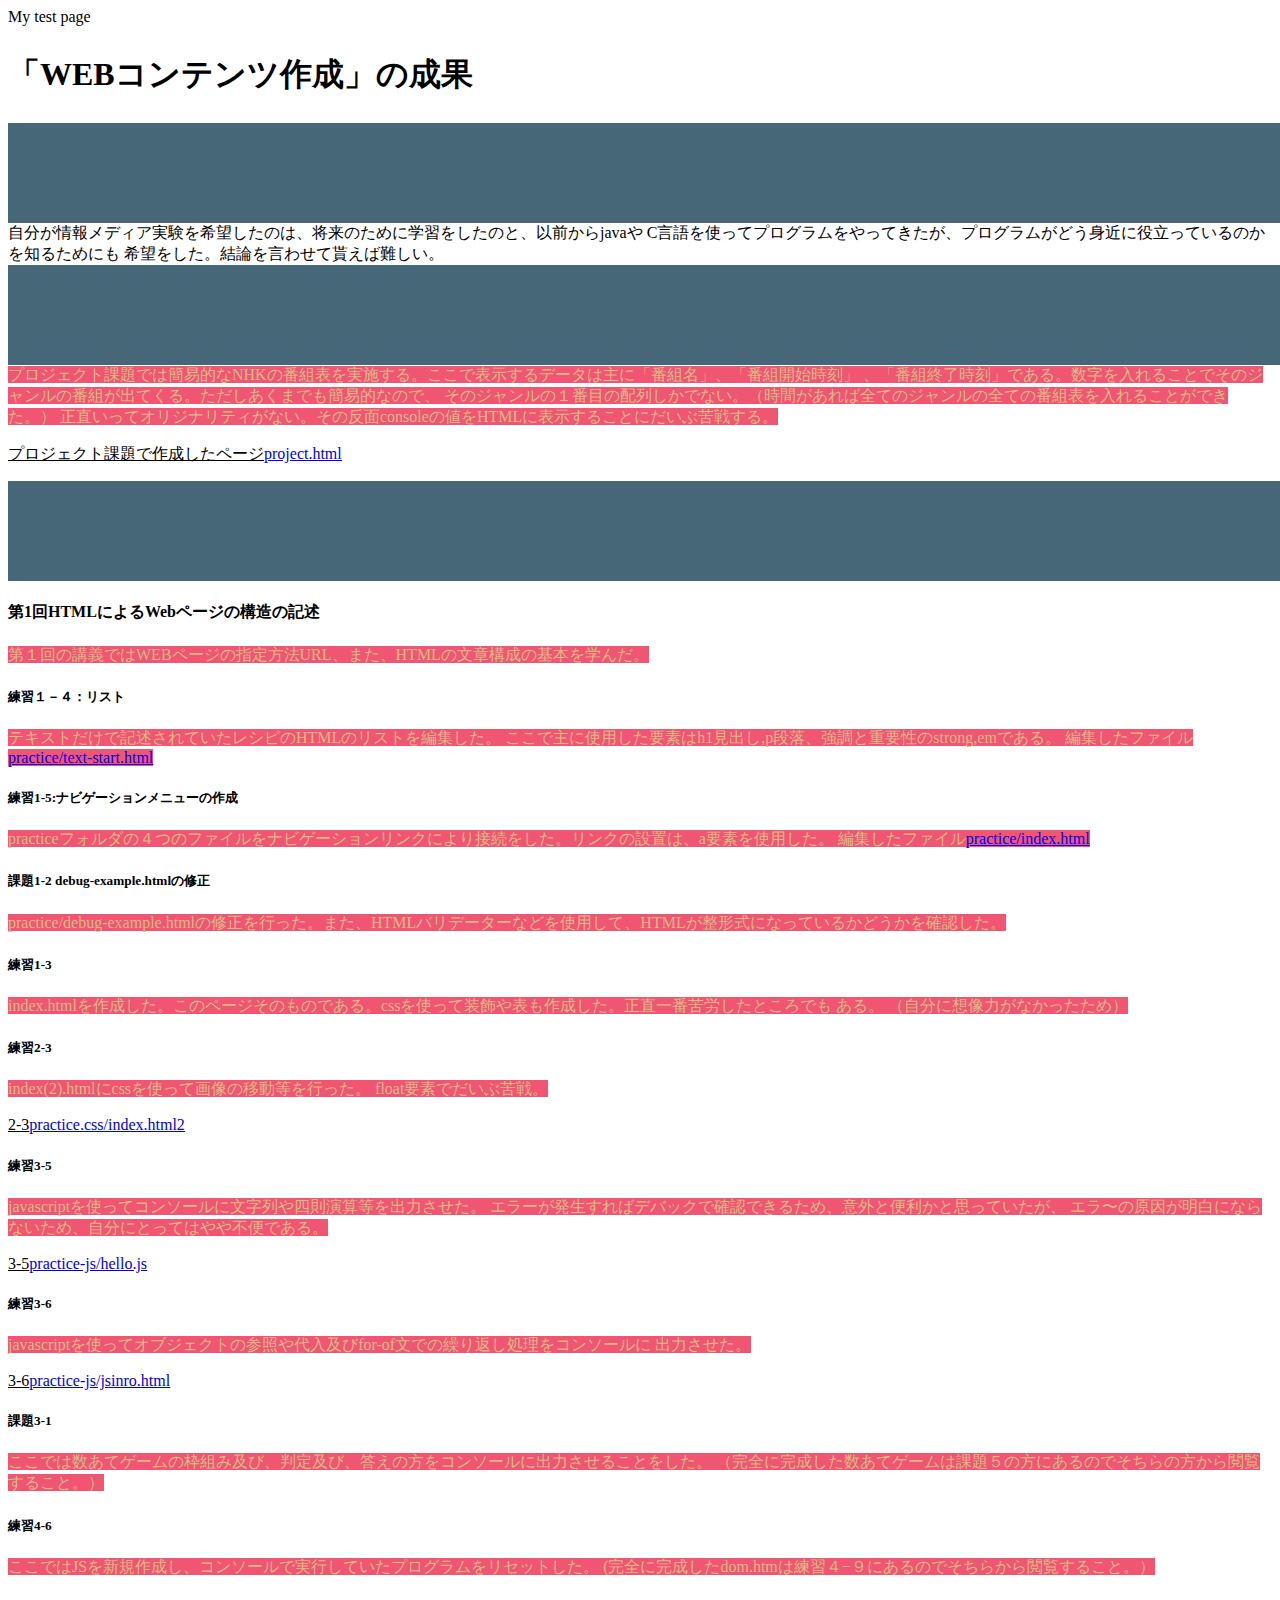
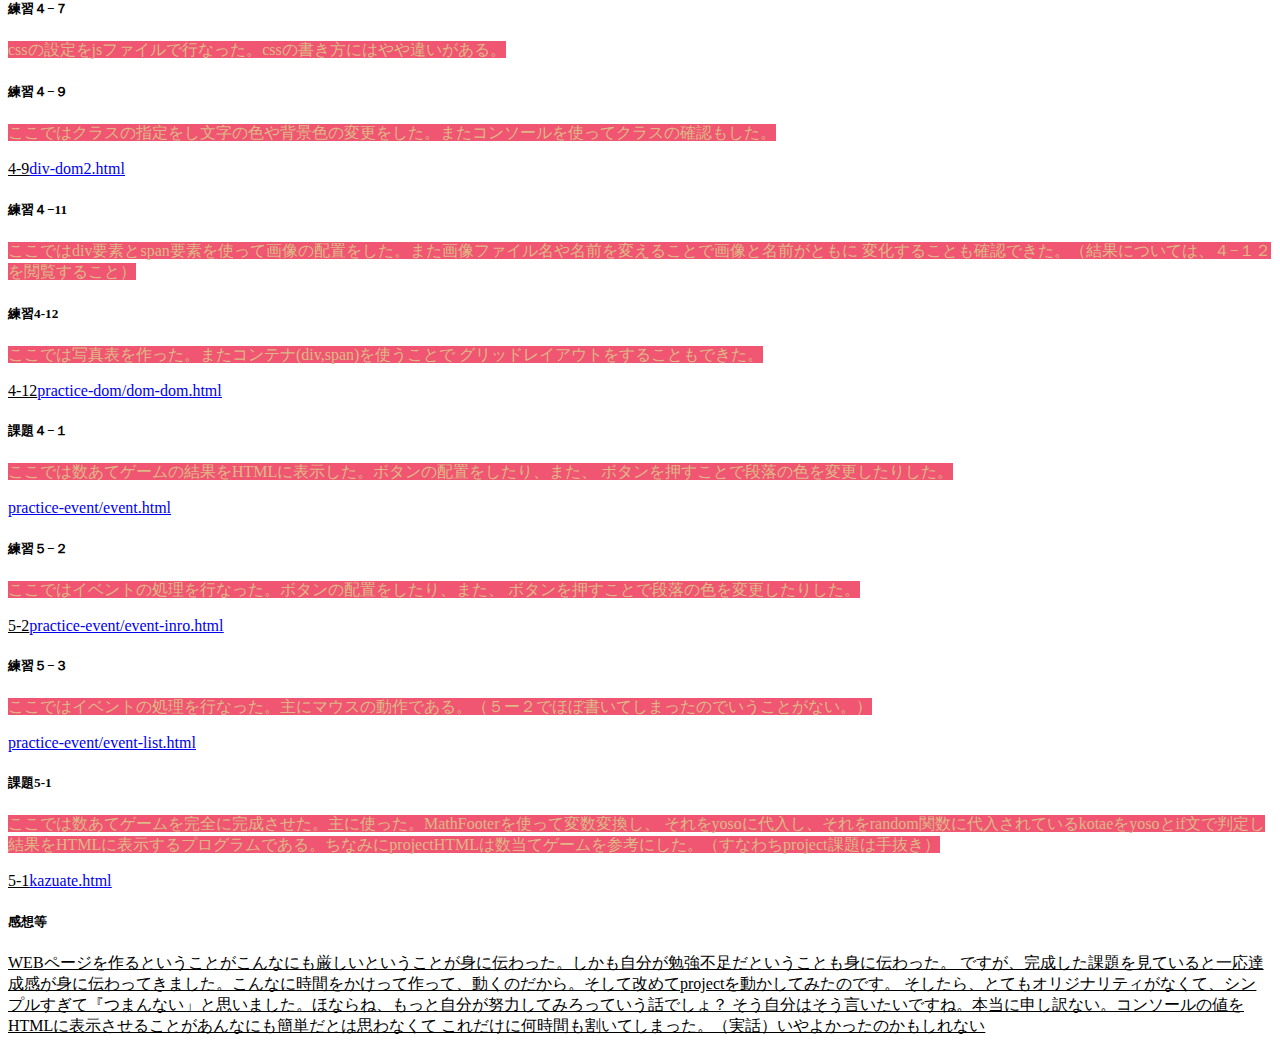
==== index.html @ bef73811 "変更" ====
<!DOCTYPE html>
<html>
    <head>
        <meta charset="utf-8">
        <titile>My test page</titile>
        <link rel="stylesheet" href="style.css">
    </head>
    <body>
    <h2>「WEBコンテンツ作成」の成果</h2>
    <h3>本テーマの学習目的</h3>
    <p1>自分が情報メディア実験を希望したのは、将来のために学習をしたのと、以前からjavaや
C言語を使ってプログラムをやってきたが、プログラムがどう身近に役立っているのかを知るためにも
希望をした。結論を言わせて貰えば難しい。
    </p1>
    <h3>プロジェクト課題について</h3>
    <p2>プロジェクト課題では簡易的なNHKの番組表を実施する。ここで表示するデータは主に「番組名」、「番組開始時刻」
        、「番組終了時刻」である。数字を入れることでそのジャンルの番組が出てくる。ただしあくまでも簡易的なので、
        そのジャンルの１番目の配列しかでない。（時間があれば全てのジャンルの全ての番組表を入れることができた。）
        正直いってオリジナリティがない。その反面consoleの値をHTMLに表示することにだいぶ苦戦する。
    </p2>
    <p>プロジェクト課題で作成したページ<a href="project.html">project.html</a></p>
    <h3>毎回の講義で作成したページ</h3>
    <h4>第1回HTMLによるWebページの構造の記述</h4>
    <p2>第１回の講義ではWEBページの指定方法URL、また、HTMLの文章構成の基本を学んだ。</p2>
    <h5>練習１－４：リスト</h5>
    <p2>テキストだけで記述されていたレシピのHTMLのリストを編集した。
        ここで主に使用した要素はh1見出し,p段落、強調と重要性のstrong,emである。
    </p2>
    <p2>編集したファイル<a href="practice/text-start.html">practice/text-start.html</a></p2>
    <h5>練習1-5:ナビゲーションメニューの作成</h5>
    <p2>practiceフォルダの４つのファイルをナビゲーションリンクにより接続をした。リンクの設置は、a要素を使用した。 </p2>
    <p2>編集したファイル<a href="practice/index.html">practice/index.html</a></p2>
    <h5>課題1-2 debug-example.htmlの修正</h5>
    <p2>practice/debug-example.htmlの修正を行った。また、HTMLバリデーターなどを使用して、HTMLが整形式になっているかどうかを確認した。</p2>
    <h5>練習1-3</h5>
    <p2>index.htmlを作成した。このページそのものである。cssを使って装飾や表も作成した。正直一番苦労したところでも
        ある。
        （自分に想像力がなかったため）</p2>
    <h5>練習2-3</h5>
    <p2>index(2).htmlにcssを使って画像の移動等を行った。
        float要素でだいぶ苦戦。
    </p2>
    <p>2-3<a href="practice.css/index(2).html">practice.css/index.html2</a></p>
    <h5>練習3-5</h5>
    <p2>javascriptを使ってコンソールに文字列や四則演算等を出力させた。
        エラーが発生すればデバックで確認できるため、意外と便利かと思っていたが、
        エラ〜の原因が明白にならないため、自分にとってはやや不便である。
    </p2>
    <p>3-5<a href="practice-js/hello.js">practice-js/hello.js</a></p>
    <h5>練習3-6</h5>
    <p2>javascriptを使ってオブジェクトの参照や代入及びfor-of文での繰り返し処理をコンソールに
        出力させた。
    </p2>
    <p>3-6<a href="practice-js/obj-practice.js">practice-js/jsinro.html<a></p>
    <h5>課題3-1
    </h5>
    <p2>ここでは数あてゲームの枠組み及び、判定及び、答えの方をコンソールに出力させることをした。
        （完全に完成した数あてゲームは課題５の方にあるのでそちらの方から閲覧すること。）
    </p2>
    <h5>練習4-6</h5>
    <p2>ここではJSを新規作成し、コンソールで実行していたプログラムをリセットした。
        (完全に完成したdom.htmは練習４−９にあるのでそちらから閲覧すること。）
    </p2>
    <h5>練習４−７</h5>
    <p2>cssの設定をjsファイルで行なった。cssの書き方にはやや違いがある。</p2>
    <h5>練習４−９</h5>
    <p2>ここではクラスの指定をし文字の色や背景色の変更をした。またコンソールを使ってクラスの確認もした。</p2>
    <p>4-9<a href="practice-dom/div-demo2.html"><practice-dom>div-dom2.html</a></p>
    <h5>練習４−11</h5>
<p2>ここではdiv要素とspan要素を使って画像の配置をした。また画像ファイル名や名前を変えることで画像と名前がともに
    変化することも確認できた。（結果については、４−１２を閲覧すること）
</p2>
<h5>練習4-12</h5>
<p2>ここでは写真表を作った。またコンテナ(div,span)を使うことで
    グリッドレイアウトをすることもできた。
</p2>
<p>4-12<a href="practice-dom/dom-demo.html">practice-dom/dom-dom.html</a></p>
<h5>課題４−１</h5>
<p2>ここでは数あてゲームの結果をHTMLに表示した。ボタンの配置をしたり、また、
    ボタンを押すことで段落の色を変更したりした。
</p2>
<p><a href="practcie-event/event.html">practice-event/event.html</a></p>
<h5>練習５−２</h5>
<p2>ここではイベントの処理を行なった。ボタンの配置をしたり、また、
    ボタンを押すことで段落の色を変更したりした。</p2>
    <p>5-2<a href="practice-event/event-intro.html">practice-event/event-inro.html</a></p>
    <h5>練習５−３</h5>
 <p2>
     ここではイベントの処理を行なった。主にマウスの動作である。（５ー２でほぼ書いてしまったのでいうことがない。）
 </p2>
 <p><a href="practice-event/event-list.html">practice-event/event-list.html</a></p>
    <h5>課題5-1</h5>
    <p2>ここでは数あてゲームを完全に完成させた。主に使った。MathFooterを使って変数変換し、
        それをyosoに代入し、それをrandom関数に代入されているkotaeをyosoとif文で判定し
        結果をHTMLに表示するプログラムである。ちなみにprojectHTMLは数当てゲームを参考にした。（すなわちproject課題は手抜き）
    </p2>
    <p>5-1<a href="kazuate.html">kazuate.html</a></p>
    <h5>感想等</h5>
    <p>WEBページを作るということがこんなにも厳しいということが身に伝わった。しかも自分が勉強不足だということも身に伝わった。
        ですが、完成した課題を見ていると一応達成感が身に伝わってきました。こんなに時間をかけって作って、動くのだから。そして改めてprojectを動かしてみたのです。
        そしたら、とてもオリジナリティがなくて、シンプルすぎて『つまんない」と思いました。ほならね、もっと自分が努力してみろっていう話でしょ？
        そう自分はそう言いたいですね。本当に申し訳ない。コンソールの値をHTMLに表示させることがあんなにも簡単だとは思わなくて
        これだけに何時間も割いてしまった。（実話）いやよかったのかもしれない
    </p>
    </body>
</html>
---- style.css ----
h2{
    font-size: 200%
}

p:link
{
color: aqua;
}

p:visited{
    color: aquamarine;
}

p:hover{
    color: blueviolet;
}

h3{
    background:#456778;
    border: 100%;
    width: 650%;
    margin: 0%;
    color:blue;
    height: 100px;
    text-align: center;
}

p2{
    background:#f05672;
    border:100%;
    width: 650%;
    margin: 0%;
    color: burlywood;
    height: 100%;
    text-align: center;
}

p{
    text-decoration: underline;

}
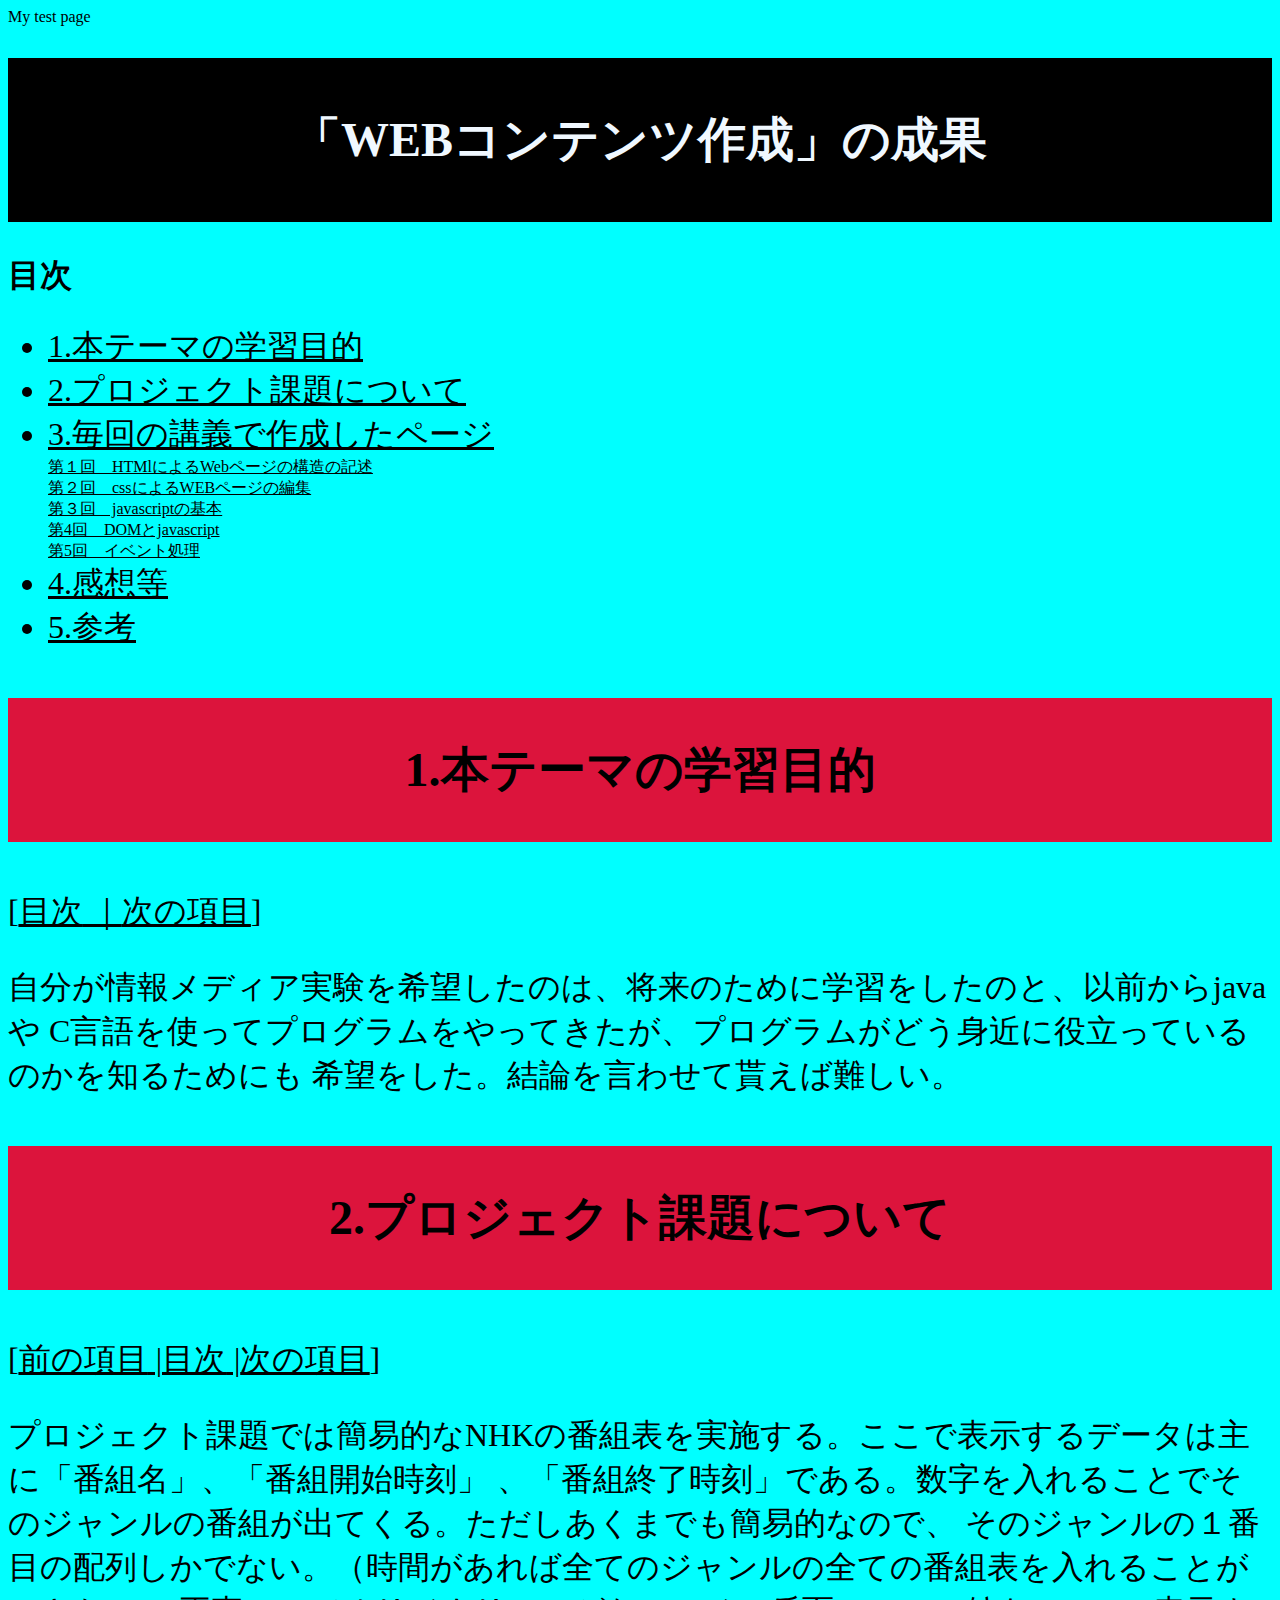
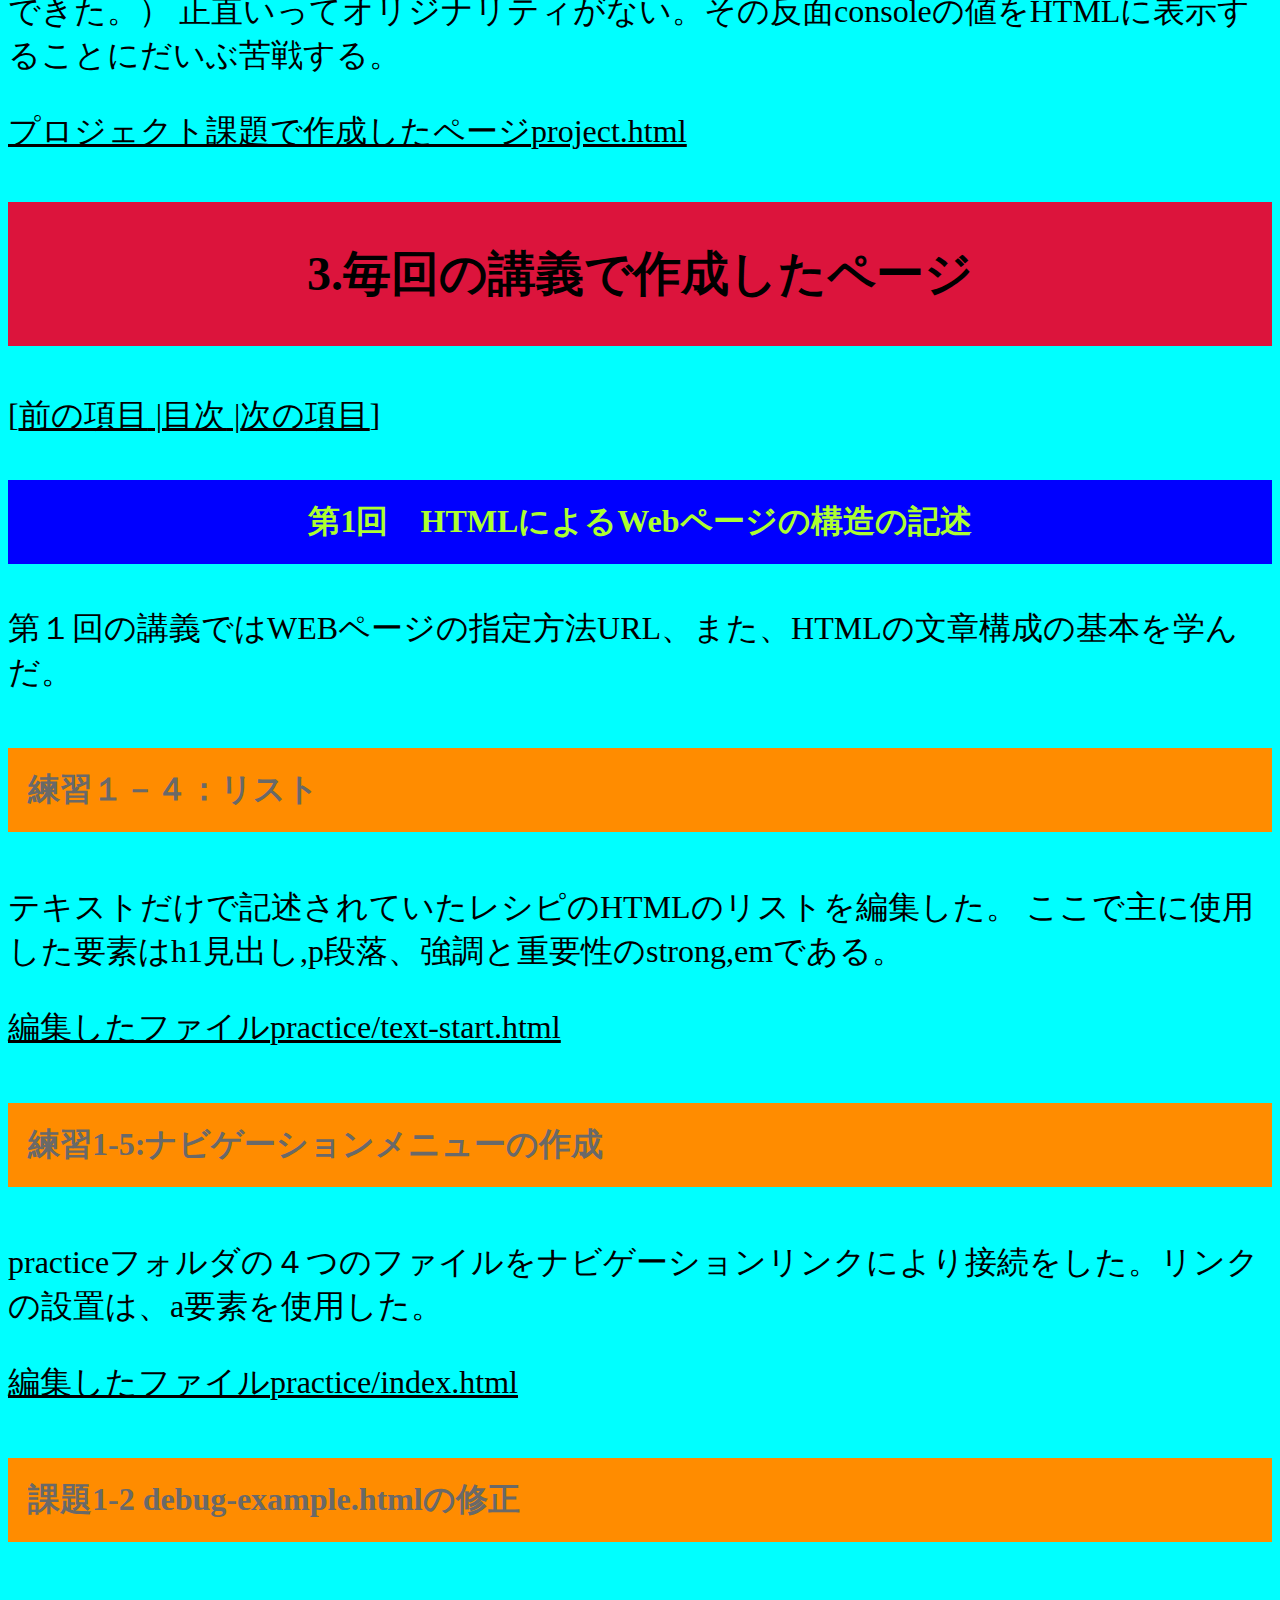
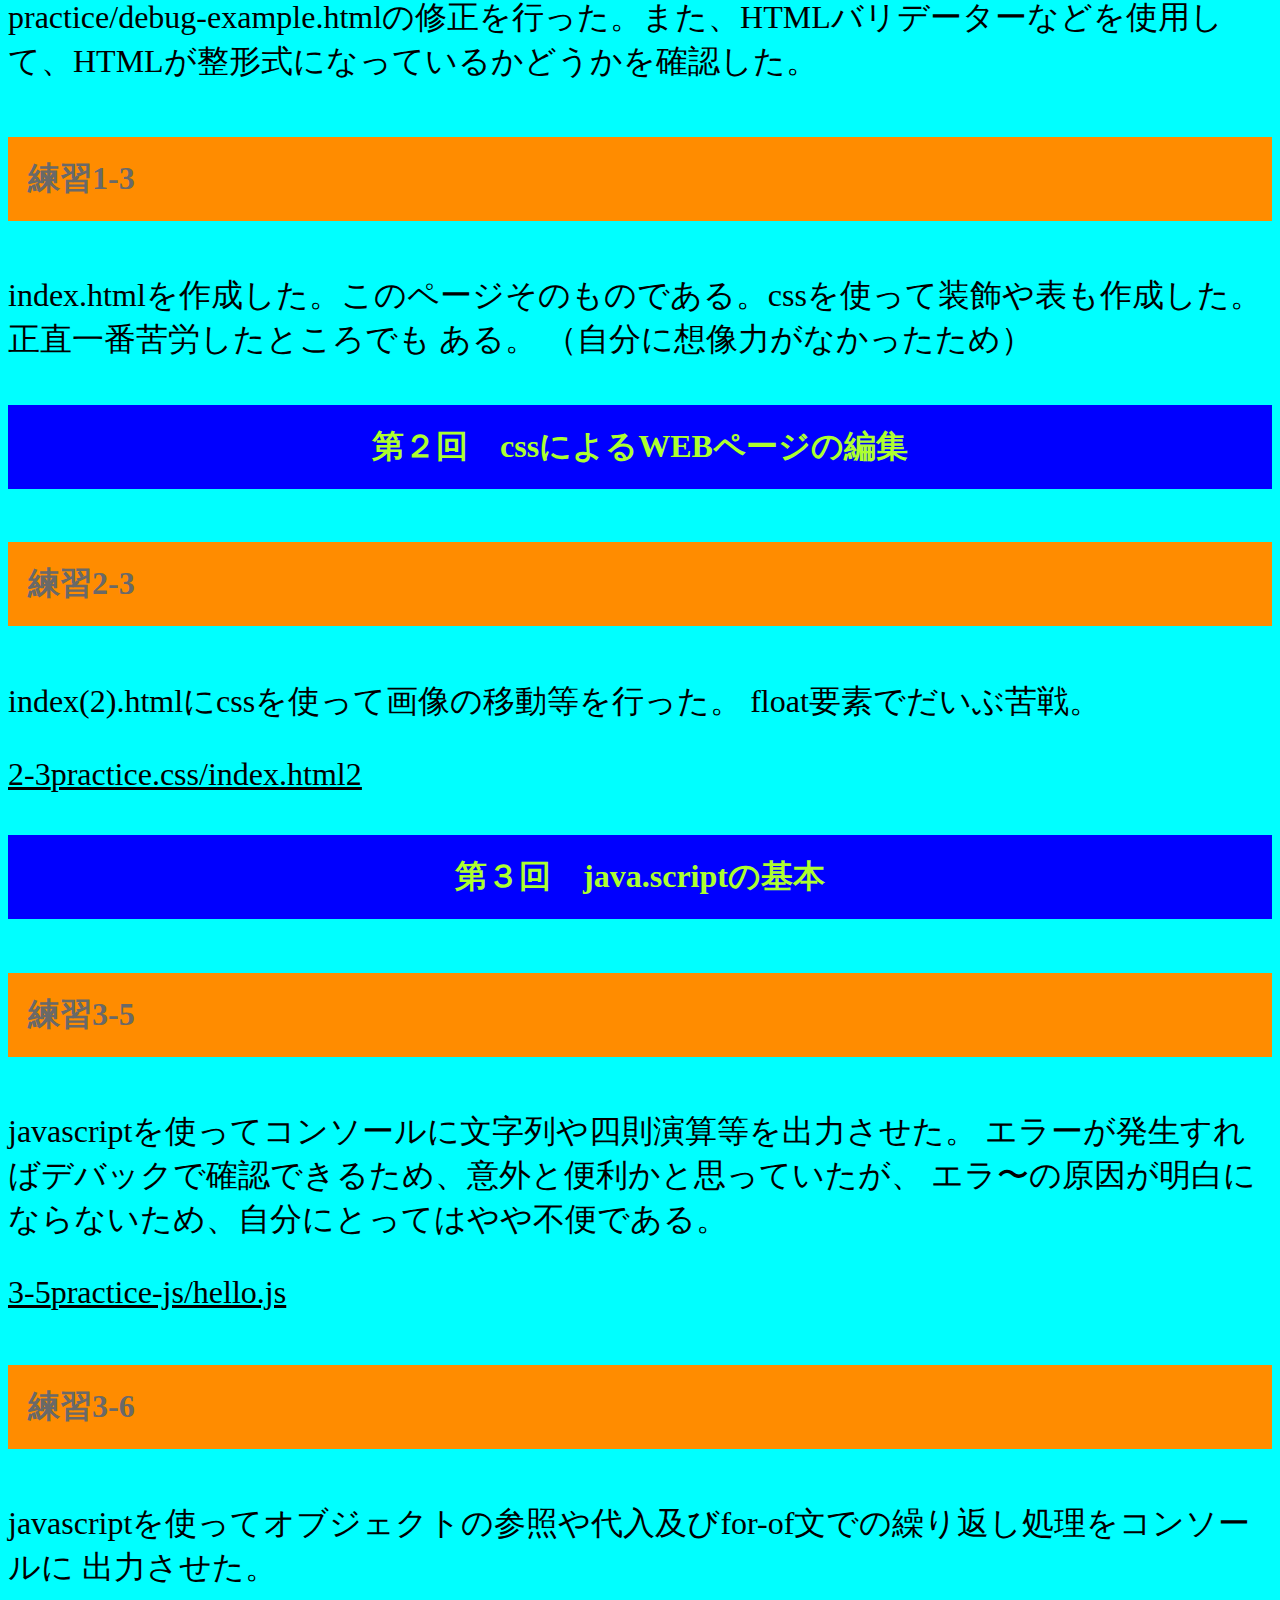
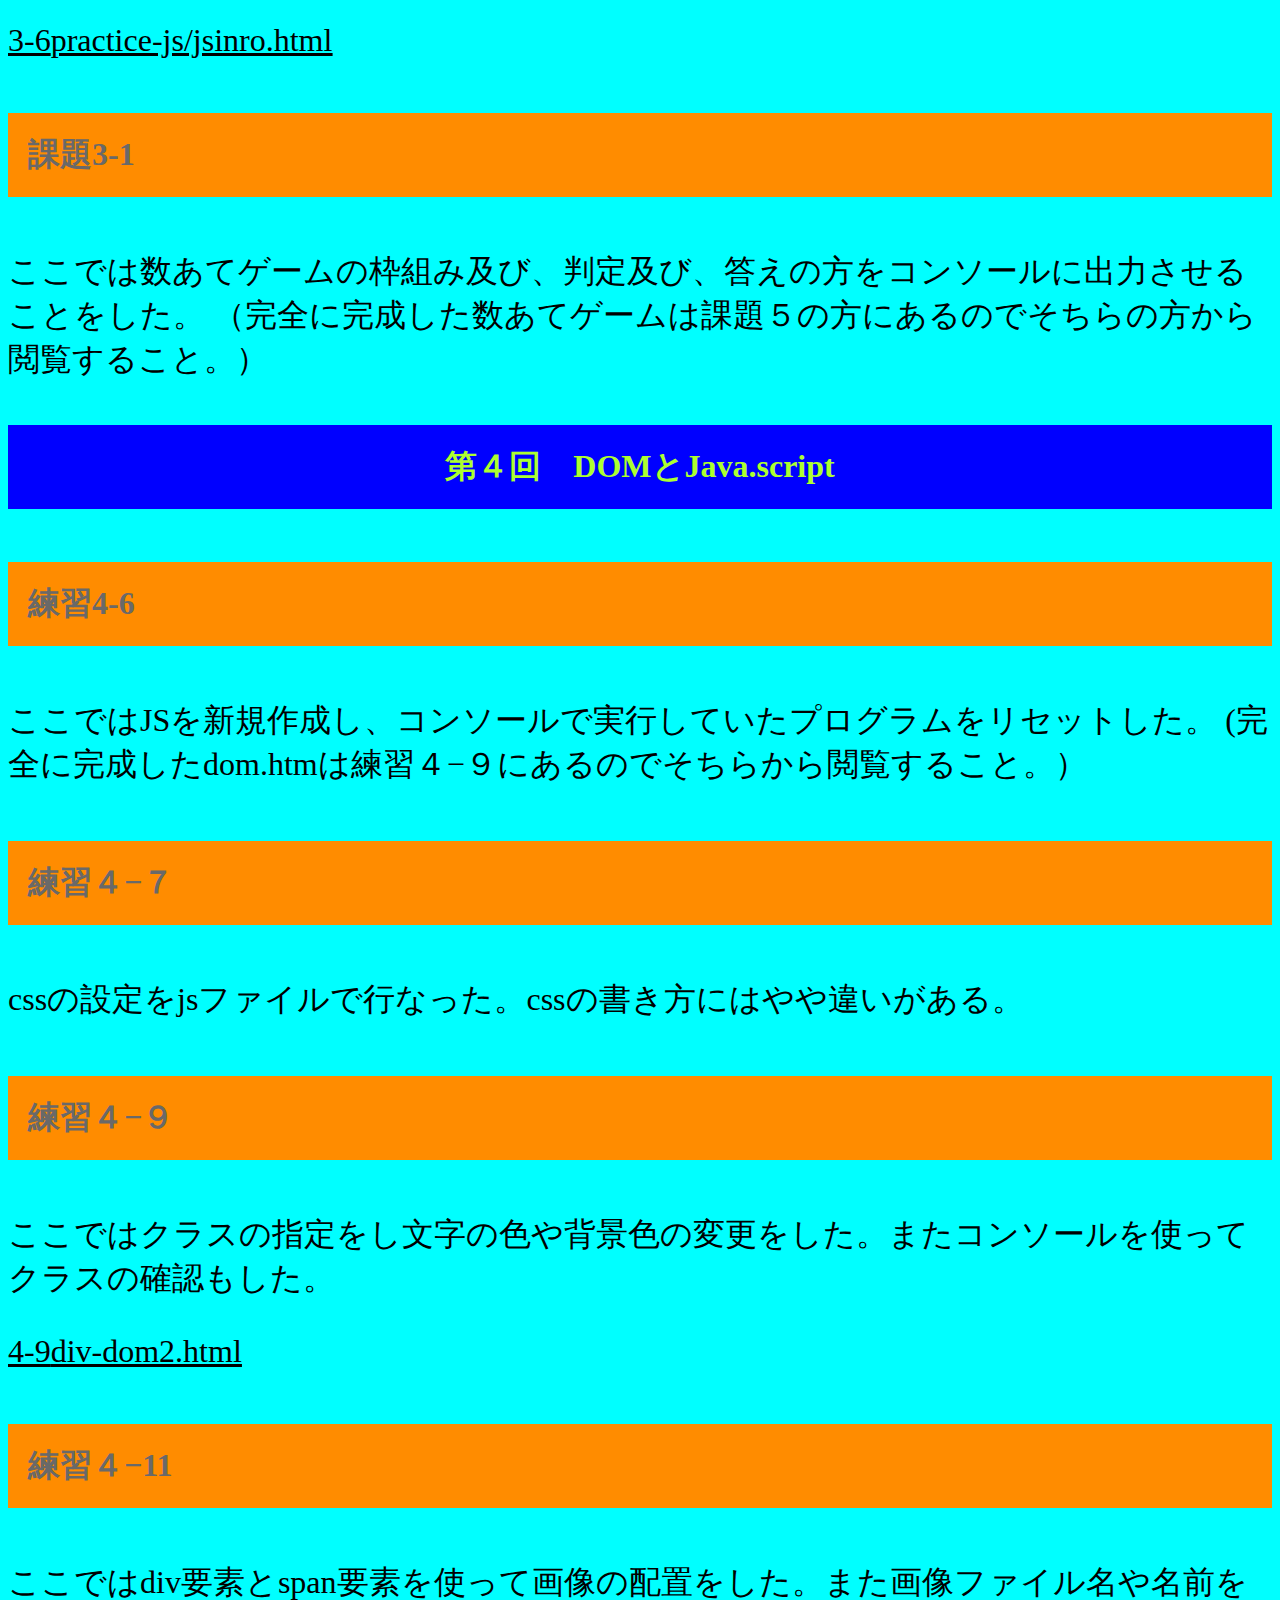
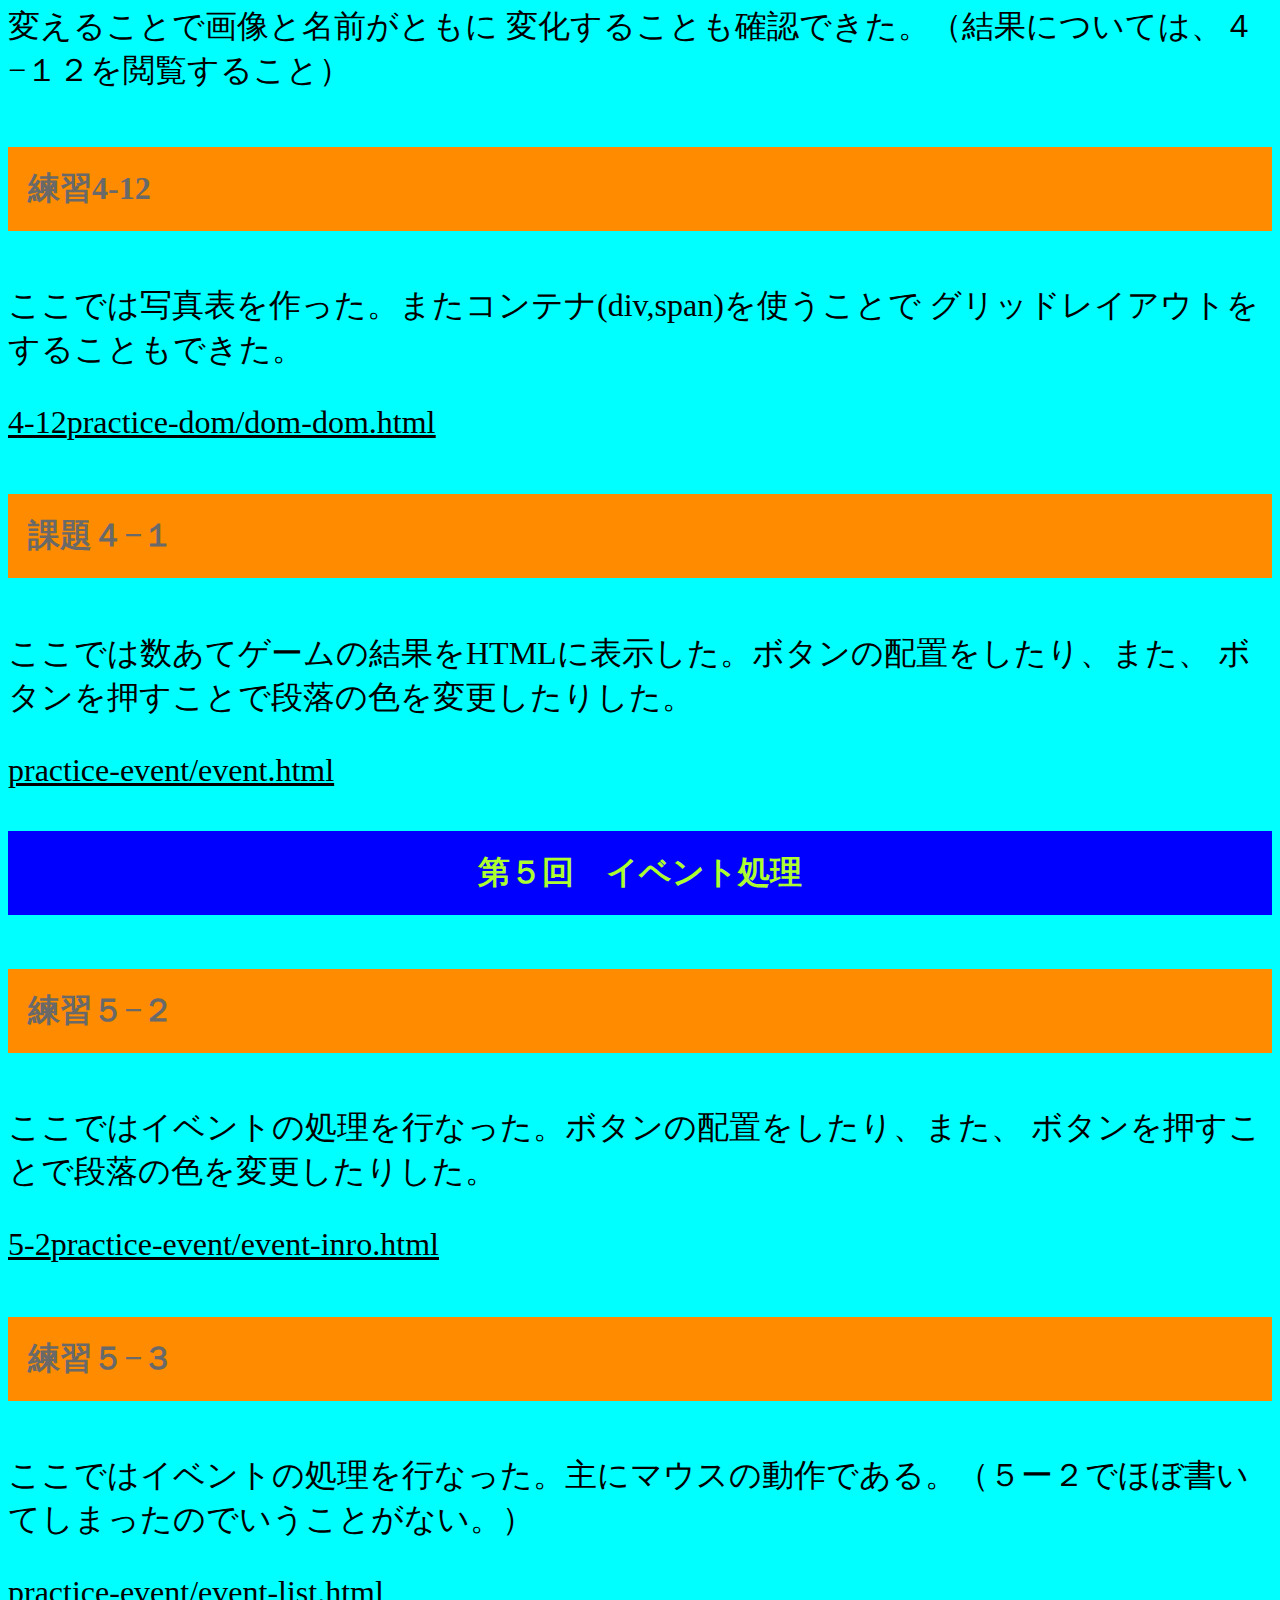
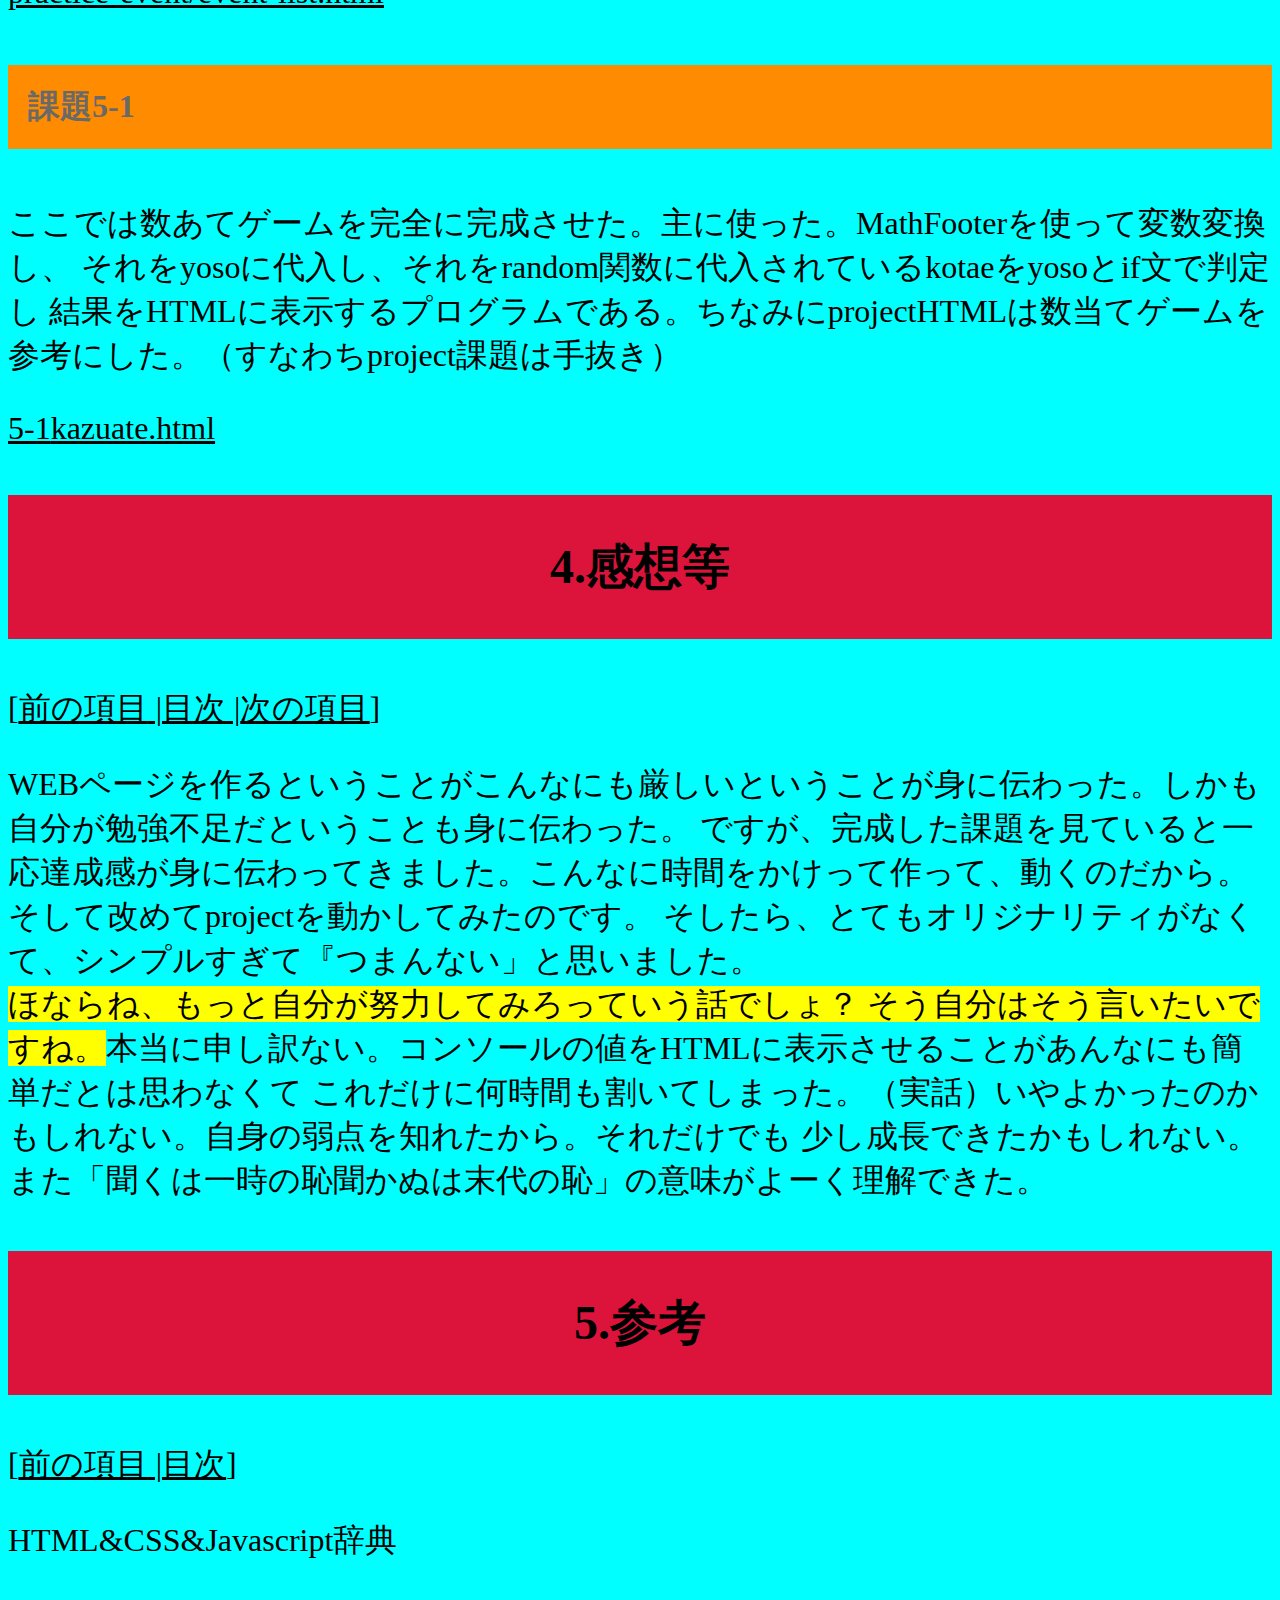
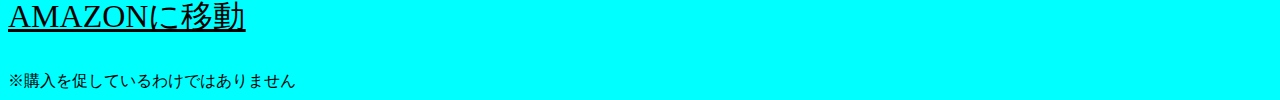
==== commit c6ec4a23: "変更」" ====
--- a/index.html
+++ b/index.html
@@ -6,41 +6,71 @@
         <link rel="stylesheet" href="style.css">
     </head>
     <body>
-    <h2>「WEBコンテンツ作成」の成果</h2>
-    <h3>本テーマの学習目的</h3>
-    <p1>自分が情報メディア実験を希望したのは、将来のために学習をしたのと、以前からjavaや
+    <h1>「WEBコンテンツ作成」の成果</h1>
+    <h2 id="cotent">目次</h2>
+    <ul>
+        <li><a href="#intro">1.本テーマの学習目的</a></li>
+        <li><a href="#second">2.プロジェクト課題について</a></li>
+        <li><a href="#third">3.毎回の講義で作成したページ</a></li>
+        <li2><a href="#i">第１回　HTMlによるWebページの構造の記述</a></li2><br>
+        <li2><a href="#j">第２回　cssによるWEBページの編集</a></li2><br>
+        <li2><a href="#r">第３回　javascriptの基本
+        </a></li2><br>
+        <li2><a href="#t">第4回　DOMとjavascript</a></li2><br>
+        <li2><a href="#g">第5回　イベント処理</a></li2><br>
+        <li><a href="#forth">4.感想等</a></li>
+        <li><a href="#five">5.参考</a></li>
+    </ul>
+    <h3 id="intro">1.本テーマの学習目的</h3>
+    <p>
+        [<a href="#cotent">目次</a>
+       ｜<a href="#second">次の項目</a>]
+    </p>
+    <p2>自分が情報メディア実験を希望したのは、将来のために学習をしたのと、以前からjavaや
 C言語を使ってプログラムをやってきたが、プログラムがどう身近に役立っているのかを知るためにも
 希望をした。結論を言わせて貰えば難しい。
-    </p1>
-    <h3>プロジェクト課題について</h3>
+    </p2>
+    <h3 id="second">2.プロジェクト課題について</h3>
+    <p>
+        [<a href="#intro">前の項目</a>
+        |<a href="#cotent">目次</a>
+        |<a href="#third">次の項目</a>]
+    </p>
     <p2>プロジェクト課題では簡易的なNHKの番組表を実施する。ここで表示するデータは主に「番組名」、「番組開始時刻」
         、「番組終了時刻」である。数字を入れることでそのジャンルの番組が出てくる。ただしあくまでも簡易的なので、
         そのジャンルの１番目の配列しかでない。（時間があれば全てのジャンルの全ての番組表を入れることができた。）
         正直いってオリジナリティがない。その反面consoleの値をHTMLに表示することにだいぶ苦戦する。
     </p2>
     <p>プロジェクト課題で作成したページ<a href="project.html">project.html</a></p>
-    <h3>毎回の講義で作成したページ</h3>
-    <h4>第1回HTMLによるWebページの構造の記述</h4>
+    <h3 id="third">3.毎回の講義で作成したページ</h3>
+    <p>
+        [<a href="#second">前の項目</a>
+        |<a href="#third">目次</a>
+        |<a href="#forth">次の項目</a>]
+    </p>
+    <h4 id="i">第1回　HTMLによるWebページの構造の記述</h4>
     <p2>第１回の講義ではWEBページの指定方法URL、また、HTMLの文章構成の基本を学んだ。</p2>
     <h5>練習１－４：リスト</h5>
     <p2>テキストだけで記述されていたレシピのHTMLのリストを編集した。
         ここで主に使用した要素はh1見出し,p段落、強調と重要性のstrong,emである。
     </p2>
-    <p2>編集したファイル<a href="practice/text-start.html">practice/text-start.html</a></p2>
+    <p>編集したファイル<a href="practice/text-start.html">practice/text-start.html</a></p>
     <h5>練習1-5:ナビゲーションメニューの作成</h5>
     <p2>practiceフォルダの４つのファイルをナビゲーションリンクにより接続をした。リンクの設置は、a要素を使用した。 </p2>
-    <p2>編集したファイル<a href="practice/index.html">practice/index.html</a></p2>
+    <p>編集したファイル<a href="practice/index.html">practice/index.html</a></p>
     <h5>課題1-2 debug-example.htmlの修正</h5>
     <p2>practice/debug-example.htmlの修正を行った。また、HTMLバリデーターなどを使用して、HTMLが整形式になっているかどうかを確認した。</p2>
     <h5>練習1-3</h5>
     <p2>index.htmlを作成した。このページそのものである。cssを使って装飾や表も作成した。正直一番苦労したところでも
         ある。
         （自分に想像力がなかったため）</p2>
+        <h4 id="j">第２回　cssによるWEBページの編集</h4>
     <h5>練習2-3</h5>
     <p2>index(2).htmlにcssを使って画像の移動等を行った。
         float要素でだいぶ苦戦。
     </p2>
     <p>2-3<a href="practice.css/index(2).html">practice.css/index.html2</a></p>
+    <h4 id="r">第３回　java.scriptの基本</h4>
     <h5>練習3-5</h5>
     <p2>javascriptを使ってコンソールに文字列や四則演算等を出力させた。
         エラーが発生すればデバックで確認できるため、意外と便利かと思っていたが、
@@ -57,6 +87,8 @@
     <p2>ここでは数あてゲームの枠組み及び、判定及び、答えの方をコンソールに出力させることをした。
         （完全に完成した数あてゲームは課題５の方にあるのでそちらの方から閲覧すること。）
     </p2>
+    <h4 id="t">第４回　DOMとJava.script
+    </h4>
     <h5>練習4-6</h5>
     <p2>ここではJSを新規作成し、コンソールで実行していたプログラムをリセットした。
         (完全に完成したdom.htmは練習４−９にあるのでそちらから閲覧すること。）
@@ -80,6 +112,7 @@
     ボタンを押すことで段落の色を変更したりした。
 </p2>
 <p><a href="practcie-event/event.html">practice-event/event.html</a></p>
+<h4 id="g">第５回　イベント処理</h4>
 <h5>練習５−２</h5>
 <p2>ここではイベントの処理を行なった。ボタンの配置をしたり、また、
     ボタンを押すことで段落の色を変更したりした。</p2>
@@ -95,12 +128,26 @@
         結果をHTMLに表示するプログラムである。ちなみにprojectHTMLは数当てゲームを参考にした。（すなわちproject課題は手抜き）
     </p2>
     <p>5-1<a href="kazuate.html">kazuate.html</a></p>
-    <h5>感想等</h5>
-    <p>WEBページを作るということがこんなにも厳しいということが身に伝わった。しかも自分が勉強不足だということも身に伝わった。
+    <h3 id="forth">4.感想等</h3>
+    <p>
+        [<a href="#third">前の項目</a>
+        |<a href="#cotent">目次</a>
+        |<a href="#five">次の項目</a>]
+    </p>
+    <p2>WEBページを作るということがこんなにも厳しいということが身に伝わった。しかも自分が勉強不足だということも身に伝わった。
         ですが、完成した課題を見ていると一応達成感が身に伝わってきました。こんなに時間をかけって作って、動くのだから。そして改めてprojectを動かしてみたのです。
-        そしたら、とてもオリジナリティがなくて、シンプルすぎて『つまんない」と思いました。ほならね、もっと自分が努力してみろっていう話でしょ？
-        そう自分はそう言いたいですね。本当に申し訳ない。コンソールの値をHTMLに表示させることがあんなにも簡単だとは思わなくて
-        これだけに何時間も割いてしまった。（実話）いやよかったのかもしれない
+        そしたら、とてもオリジナリティがなくて、シンプルすぎて『つまんない」と思いました。<br><mark>ほならね、もっと自分が努力してみろっていう話でしょ？
+        そう自分はそう言いたいですね。</mark>本当に申し訳ない。コンソールの値をHTMLに表示させることがあんなにも簡単だとは思わなくて
+        これだけに何時間も割いてしまった。（実話）いやよかったのかもしれない。自身の弱点を知れたから。それだけでも
+        少し成長できたかもしれない。また「聞くは一時の恥聞かぬは末代の恥」の意味がよーく理解できた。
+    </p2>
+    <h3 id="five">5.参考</h3>
+    <p>
+        [<a href="#forth">前の項目</a>
+        |<a href="#cotent">目次</a>]
     </p>
-    </body>
+    <p2>HTML&CSS&Javascript辞典</p2>
+    <p><a href="https://www.amazon.co.jp/HTML-CSS-JavaScript辞典-第7版-大藤幹/dp/4798050229">AMAZONに移動</a></p>
+    <p3>※購入を促しているわけではありません</p3>
+</body>
 </html>--- a/style.css
+++ b/style.css
@@ -1,41 +1,65 @@
+html{
+ background-color: aqua;
+}
+h1{
+    font-size: 300%;
+    text-align:center;
+    color: aliceblue;
+    background-color: #000;
+    padding: 50px;
+}
 h2{
     font-size: 200%
 }
 
-p:link
-{
-color: aqua;
-}
-
-p:visited{
-    color: aquamarine;
-}
-
-p:hover{
-    color: blueviolet;
-}
-
 h3{
-    background:#456778;
-    border: 100%;
-    width: 650%;
-    margin: 0%;
-    color:blue;
-    height: 100px;
+    font-size: 300%;
+    background-color: crimson;
+    text-align: left;
+    padding: 40px;
     text-align: center;
 }
 
-p2{
-    background:#f05672;
-    border:100%;
-    width: 650%;
-    margin: 0%;
-    color: burlywood;
-    height: 100%;
+h4{
+    font-size: 200%;
+    color: greenyellow;
+    background-color: blue;
+    padding: 20px;
     text-align: center;
+
 }
+a:link
+{
+color: black;
+}
+
+a:visited{
+    color: green;
+}
+
+a:hover{
+    color: violet;
+}
+
+li{
+    font-size: 200%;
+}
+
 
 p{
     text-decoration: underline;
+    font-size: 200%;
 
 }
+
+h5{
+    font-size: 200%;
+    background-color: darkorange;
+    color: dimgray;
+    padding: 20px;
+}
+
+p2{font-size: 200%;}
+p,p2{
+    color: black;
+}
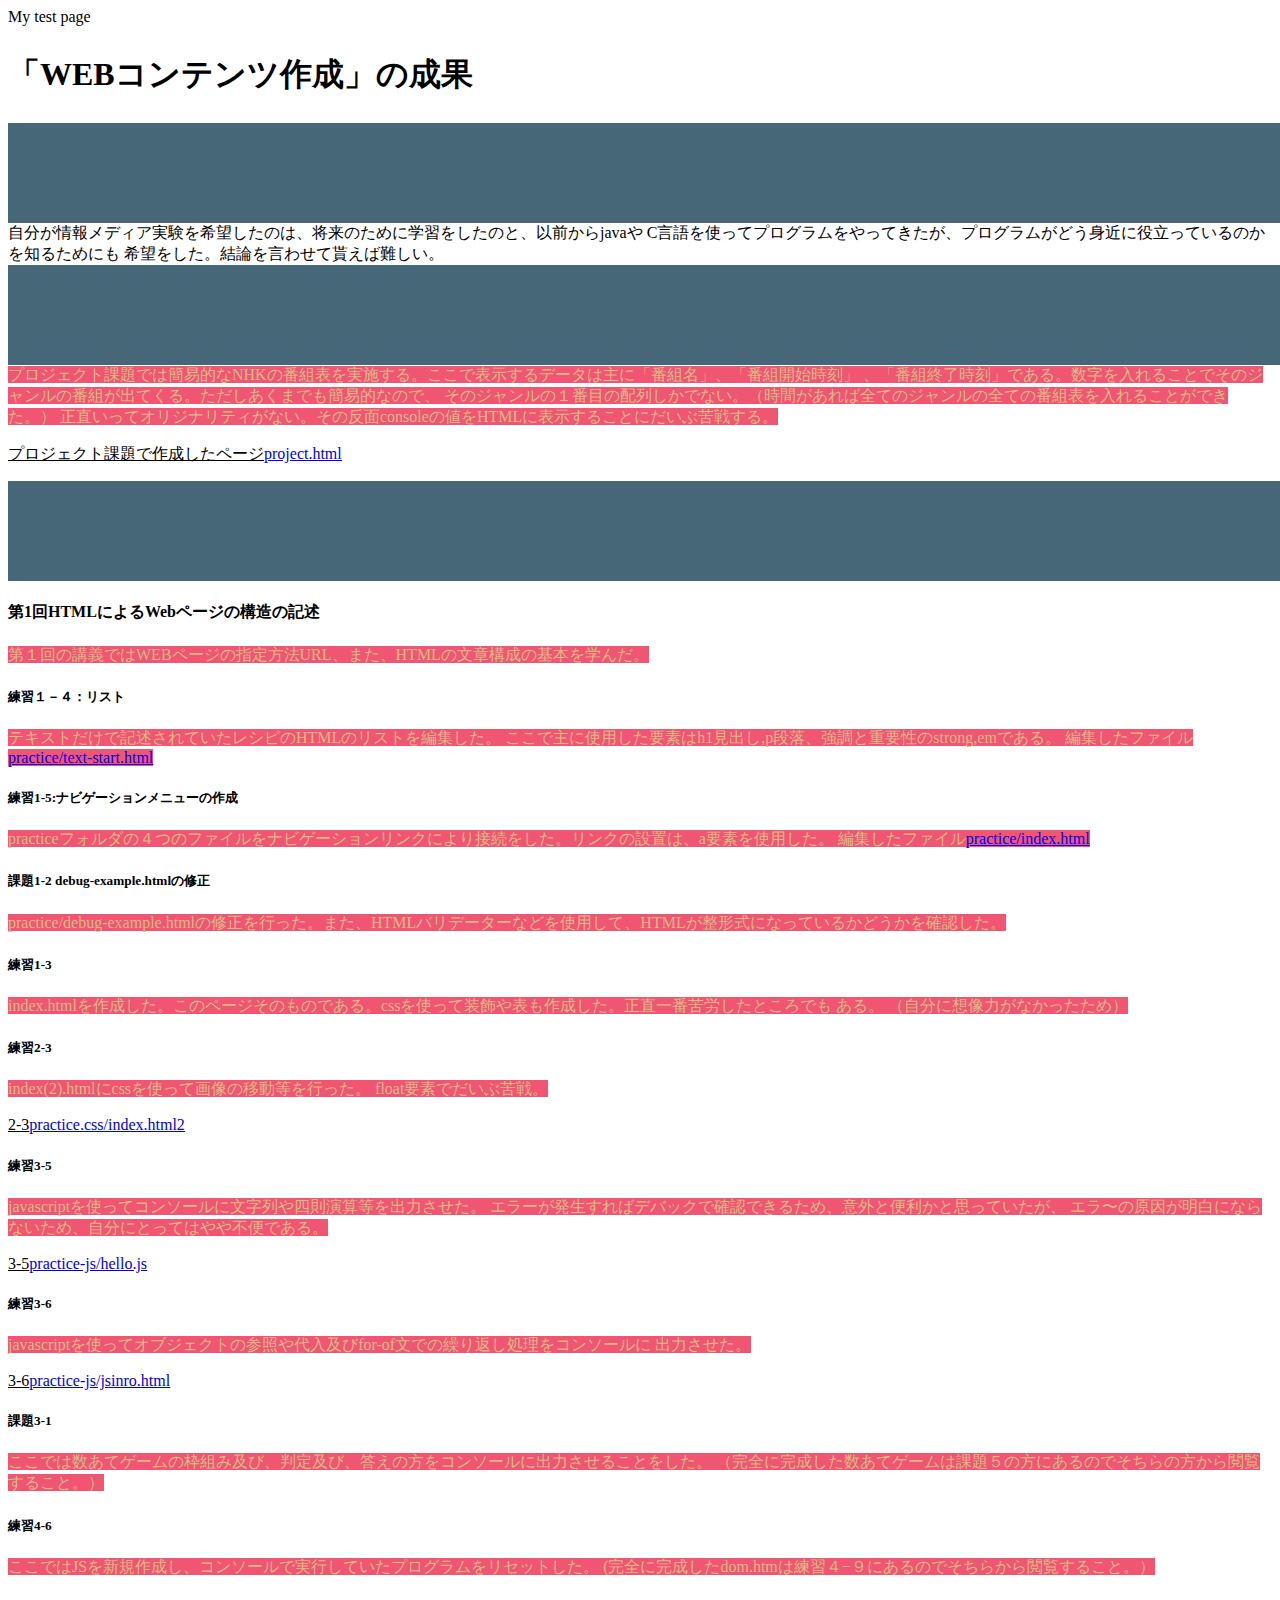
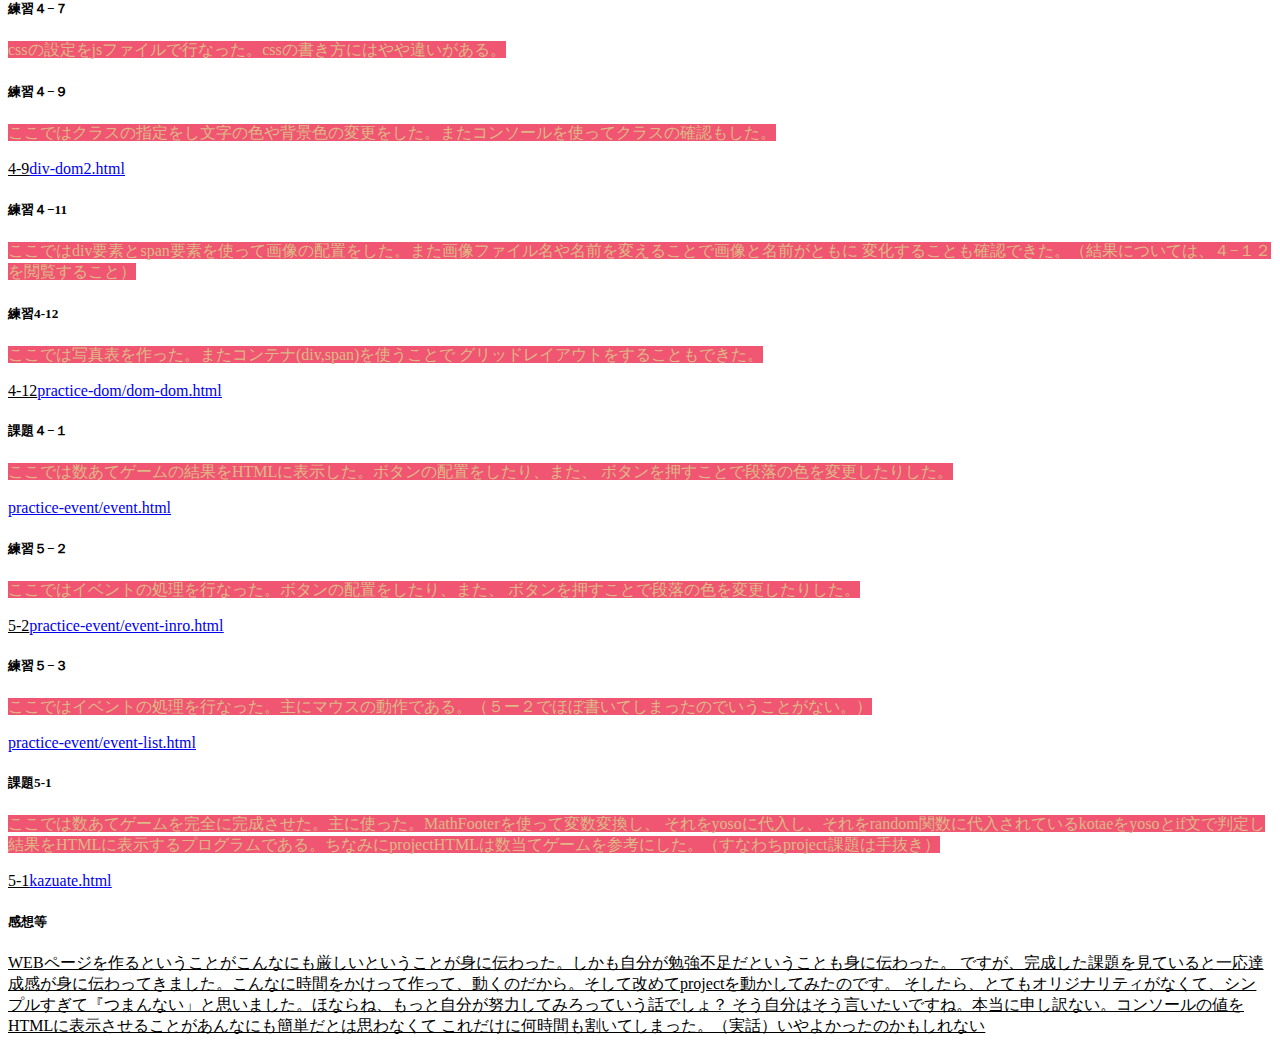
==== commit 9d9edc04: "変更" ====
--- a/index.html
+++ b/index.html
@@ -6,71 +6,41 @@
         <link rel="stylesheet" href="style.css">
     </head>
     <body>
-    <h1>「WEBコンテンツ作成」の成果</h1>
-    <h2 id="cotent">目次</h2>
-    <ul>
-        <li><a href="#intro">1.本テーマの学習目的</a></li>
-        <li><a href="#second">2.プロジェクト課題について</a></li>
-        <li><a href="#third">3.毎回の講義で作成したページ</a></li>
-        <li2><a href="#i">第１回　HTMlによるWebページの構造の記述</a></li2><br>
-        <li2><a href="#j">第２回　cssによるWEBページの編集</a></li2><br>
-        <li2><a href="#r">第３回　javascriptの基本
-        </a></li2><br>
-        <li2><a href="#t">第4回　DOMとjavascript</a></li2><br>
-        <li2><a href="#g">第5回　イベント処理</a></li2><br>
-        <li><a href="#forth">4.感想等</a></li>
-        <li><a href="#five">5.参考</a></li>
-    </ul>
-    <h3 id="intro">1.本テーマの学習目的</h3>
-    <p>
-        [<a href="#cotent">目次</a>
-       ｜<a href="#second">次の項目</a>]
-    </p>
-    <p2>自分が情報メディア実験を希望したのは、将来のために学習をしたのと、以前からjavaや
+    <h2>「WEBコンテンツ作成」の成果</h2>
+    <h3>本テーマの学習目的</h3>
+    <p1>自分が情報メディア実験を希望したのは、将来のために学習をしたのと、以前からjavaや
 C言語を使ってプログラムをやってきたが、プログラムがどう身近に役立っているのかを知るためにも
 希望をした。結論を言わせて貰えば難しい。
-    </p2>
-    <h3 id="second">2.プロジェクト課題について</h3>
-    <p>
-        [<a href="#intro">前の項目</a>
-        |<a href="#cotent">目次</a>
-        |<a href="#third">次の項目</a>]
-    </p>
+    </p1>
+    <h3>プロジェクト課題について</h3>
     <p2>プロジェクト課題では簡易的なNHKの番組表を実施する。ここで表示するデータは主に「番組名」、「番組開始時刻」
         、「番組終了時刻」である。数字を入れることでそのジャンルの番組が出てくる。ただしあくまでも簡易的なので、
         そのジャンルの１番目の配列しかでない。（時間があれば全てのジャンルの全ての番組表を入れることができた。）
         正直いってオリジナリティがない。その反面consoleの値をHTMLに表示することにだいぶ苦戦する。
     </p2>
     <p>プロジェクト課題で作成したページ<a href="project.html">project.html</a></p>
-    <h3 id="third">3.毎回の講義で作成したページ</h3>
-    <p>
-        [<a href="#second">前の項目</a>
-        |<a href="#third">目次</a>
-        |<a href="#forth">次の項目</a>]
-    </p>
-    <h4 id="i">第1回　HTMLによるWebページの構造の記述</h4>
+    <h3>毎回の講義で作成したページ</h3>
+    <h4>第1回HTMLによるWebページの構造の記述</h4>
     <p2>第１回の講義ではWEBページの指定方法URL、また、HTMLの文章構成の基本を学んだ。</p2>
     <h5>練習１－４：リスト</h5>
     <p2>テキストだけで記述されていたレシピのHTMLのリストを編集した。
         ここで主に使用した要素はh1見出し,p段落、強調と重要性のstrong,emである。
     </p2>
-    <p>編集したファイル<a href="practice/text-start.html">practice/text-start.html</a></p>
+    <p2>編集したファイル<a href="practice/text-start.html">practice/text-start.html</a></p2>
     <h5>練習1-5:ナビゲーションメニューの作成</h5>
     <p2>practiceフォルダの４つのファイルをナビゲーションリンクにより接続をした。リンクの設置は、a要素を使用した。 </p2>
-    <p>編集したファイル<a href="practice/index.html">practice/index.html</a></p>
+    <p2>編集したファイル<a href="practice/index.html">practice/index.html</a></p2>
     <h5>課題1-2 debug-example.htmlの修正</h5>
     <p2>practice/debug-example.htmlの修正を行った。また、HTMLバリデーターなどを使用して、HTMLが整形式になっているかどうかを確認した。</p2>
     <h5>練習1-3</h5>
     <p2>index.htmlを作成した。このページそのものである。cssを使って装飾や表も作成した。正直一番苦労したところでも
         ある。
         （自分に想像力がなかったため）</p2>
-        <h4 id="j">第２回　cssによるWEBページの編集</h4>
     <h5>練習2-3</h5>
     <p2>index(2).htmlにcssを使って画像の移動等を行った。
         float要素でだいぶ苦戦。
     </p2>
     <p>2-3<a href="practice.css/index(2).html">practice.css/index.html2</a></p>
-    <h4 id="r">第３回　java.scriptの基本</h4>
     <h5>練習3-5</h5>
     <p2>javascriptを使ってコンソールに文字列や四則演算等を出力させた。
         エラーが発生すればデバックで確認できるため、意外と便利かと思っていたが、
@@ -87,8 +57,6 @@
     <p2>ここでは数あてゲームの枠組み及び、判定及び、答えの方をコンソールに出力させることをした。
         （完全に完成した数あてゲームは課題５の方にあるのでそちらの方から閲覧すること。）
     </p2>
-    <h4 id="t">第４回　DOMとJava.script
-    </h4>
     <h5>練習4-6</h5>
     <p2>ここではJSを新規作成し、コンソールで実行していたプログラムをリセットした。
         (完全に完成したdom.htmは練習４−９にあるのでそちらから閲覧すること。）
@@ -112,7 +80,6 @@
     ボタンを押すことで段落の色を変更したりした。
 </p2>
 <p><a href="practcie-event/event.html">practice-event/event.html</a></p>
-<h4 id="g">第５回　イベント処理</h4>
 <h5>練習５−２</h5>
 <p2>ここではイベントの処理を行なった。ボタンの配置をしたり、また、
     ボタンを押すことで段落の色を変更したりした。</p2>
@@ -128,26 +95,12 @@
         結果をHTMLに表示するプログラムである。ちなみにprojectHTMLは数当てゲームを参考にした。（すなわちproject課題は手抜き）
     </p2>
     <p>5-1<a href="kazuate.html">kazuate.html</a></p>
-    <h3 id="forth">4.感想等</h3>
-    <p>
-        [<a href="#third">前の項目</a>
-        |<a href="#cotent">目次</a>
-        |<a href="#five">次の項目</a>]
+    <h5>感想等</h5>
+    <p>WEBページを作るということがこんなにも厳しいということが身に伝わった。しかも自分が勉強不足だということも身に伝わった。
+        ですが、完成した課題を見ていると一応達成感が身に伝わってきました。こんなに時間をかけって作って、動くのだから。そして改めてprojectを動かしてみたのです。
+        そしたら、とてもオリジナリティがなくて、シンプルすぎて『つまんない」と思いました。ほならね、もっと自分が努力してみろっていう話でしょ？
+        そう自分はそう言いたいですね。本当に申し訳ない。コンソールの値をHTMLに表示させることがあんなにも簡単だとは思わなくて
+        これだけに何時間も割いてしまった。（実話）いやよかったのかもしれない
     </p>
-    <p2>WEBページを作るということがこんなにも厳しいということが身に伝わった。しかも自分が勉強不足だということも身に伝わった。
-        ですが、完成した課題を見ていると一応達成感が身に伝わってきました。こんなに時間をかけって作って、動くのだから。そして改めてprojectを動かしてみたのです。
-        そしたら、とてもオリジナリティがなくて、シンプルすぎて『つまんない」と思いました。<br><mark>ほならね、もっと自分が努力してみろっていう話でしょ？
-        そう自分はそう言いたいですね。</mark>本当に申し訳ない。コンソールの値をHTMLに表示させることがあんなにも簡単だとは思わなくて
-        これだけに何時間も割いてしまった。（実話）いやよかったのかもしれない。自身の弱点を知れたから。それだけでも
-        少し成長できたかもしれない。また「聞くは一時の恥聞かぬは末代の恥」の意味がよーく理解できた。
-    </p2>
-    <h3 id="five">5.参考</h3>
-    <p>
-        [<a href="#forth">前の項目</a>
-        |<a href="#cotent">目次</a>]
-    </p>
-    <p2>HTML&CSS&Javascript辞典</p2>
-    <p><a href="https://www.amazon.co.jp/HTML-CSS-JavaScript辞典-第7版-大藤幹/dp/4798050229">AMAZONに移動</a></p>
-    <p3>※購入を促しているわけではありません</p3>
-</body>
+    </body>
 </html>--- a/style.css
+++ b/style.css
@@ -1,65 +1,41 @@
-html{
- background-color: aqua;
-}
-h1{
-    font-size: 300%;
-    text-align:center;
-    color: aliceblue;
-    background-color: #000;
-    padding: 50px;
-}
 h2{
     font-size: 200%
 }
 
+p:link
+{
+color: aqua;
+}
+
+p:visited{
+    color: aquamarine;
+}
+
+p:hover{
+    color: blueviolet;
+}
+
 h3{
-    font-size: 300%;
-    background-color: crimson;
-    text-align: left;
-    padding: 40px;
+    background:#456778;
+    border: 100%;
+    width: 650%;
+    margin: 0%;
+    color:blue;
+    height: 100px;
     text-align: center;
 }
 
-h4{
-    font-size: 200%;
-    color: greenyellow;
-    background-color: blue;
-    padding: 20px;
+p2{
+    background:#f05672;
+    border:100%;
+    width: 650%;
+    margin: 0%;
+    color: burlywood;
+    height: 100%;
     text-align: center;
-
 }
-a:link
-{
-color: black;
-}
-
-a:visited{
-    color: green;
-}
-
-a:hover{
-    color: violet;
-}
-
-li{
-    font-size: 200%;
-}
-
 
 p{
     text-decoration: underline;
-    font-size: 200%;
 
 }
-
-h5{
-    font-size: 200%;
-    background-color: darkorange;
-    color: dimgray;
-    padding: 20px;
-}
-
-p2{font-size: 200%;}
-p,p2{
-    color: black;
-}
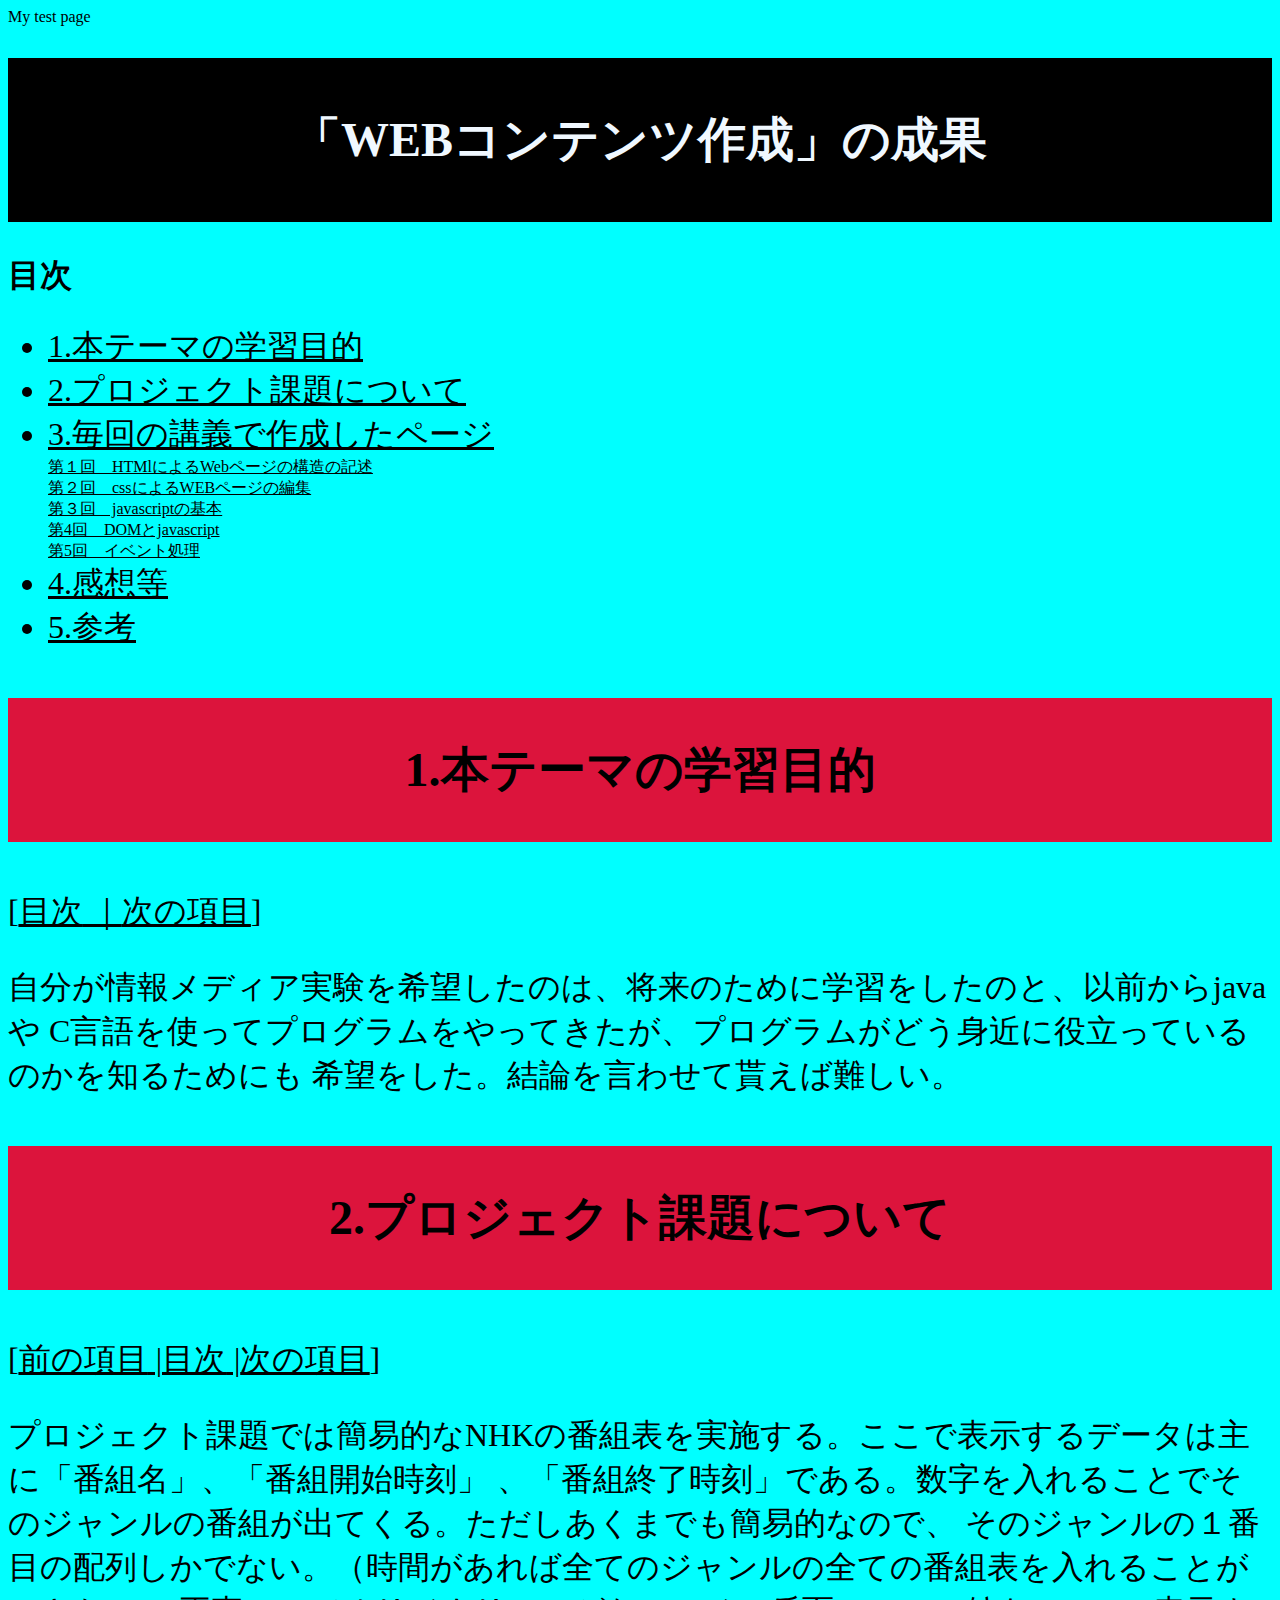
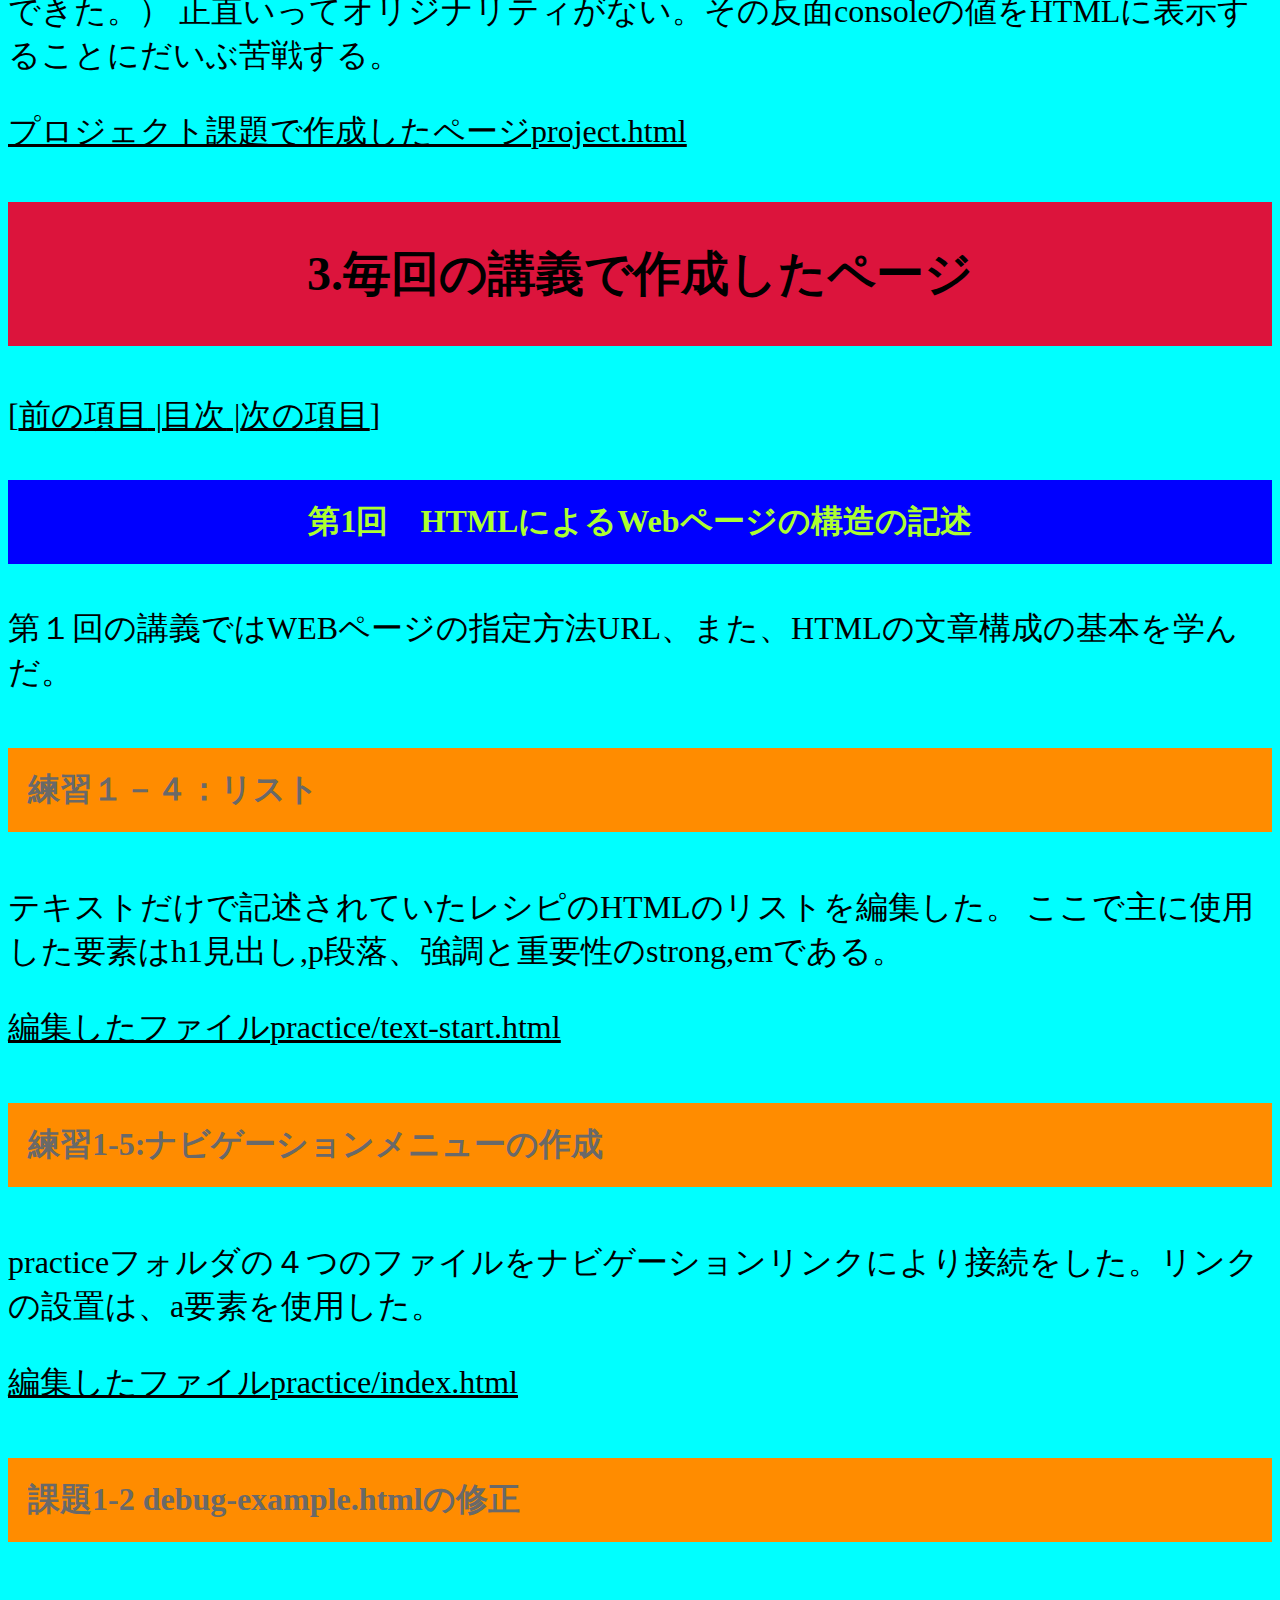
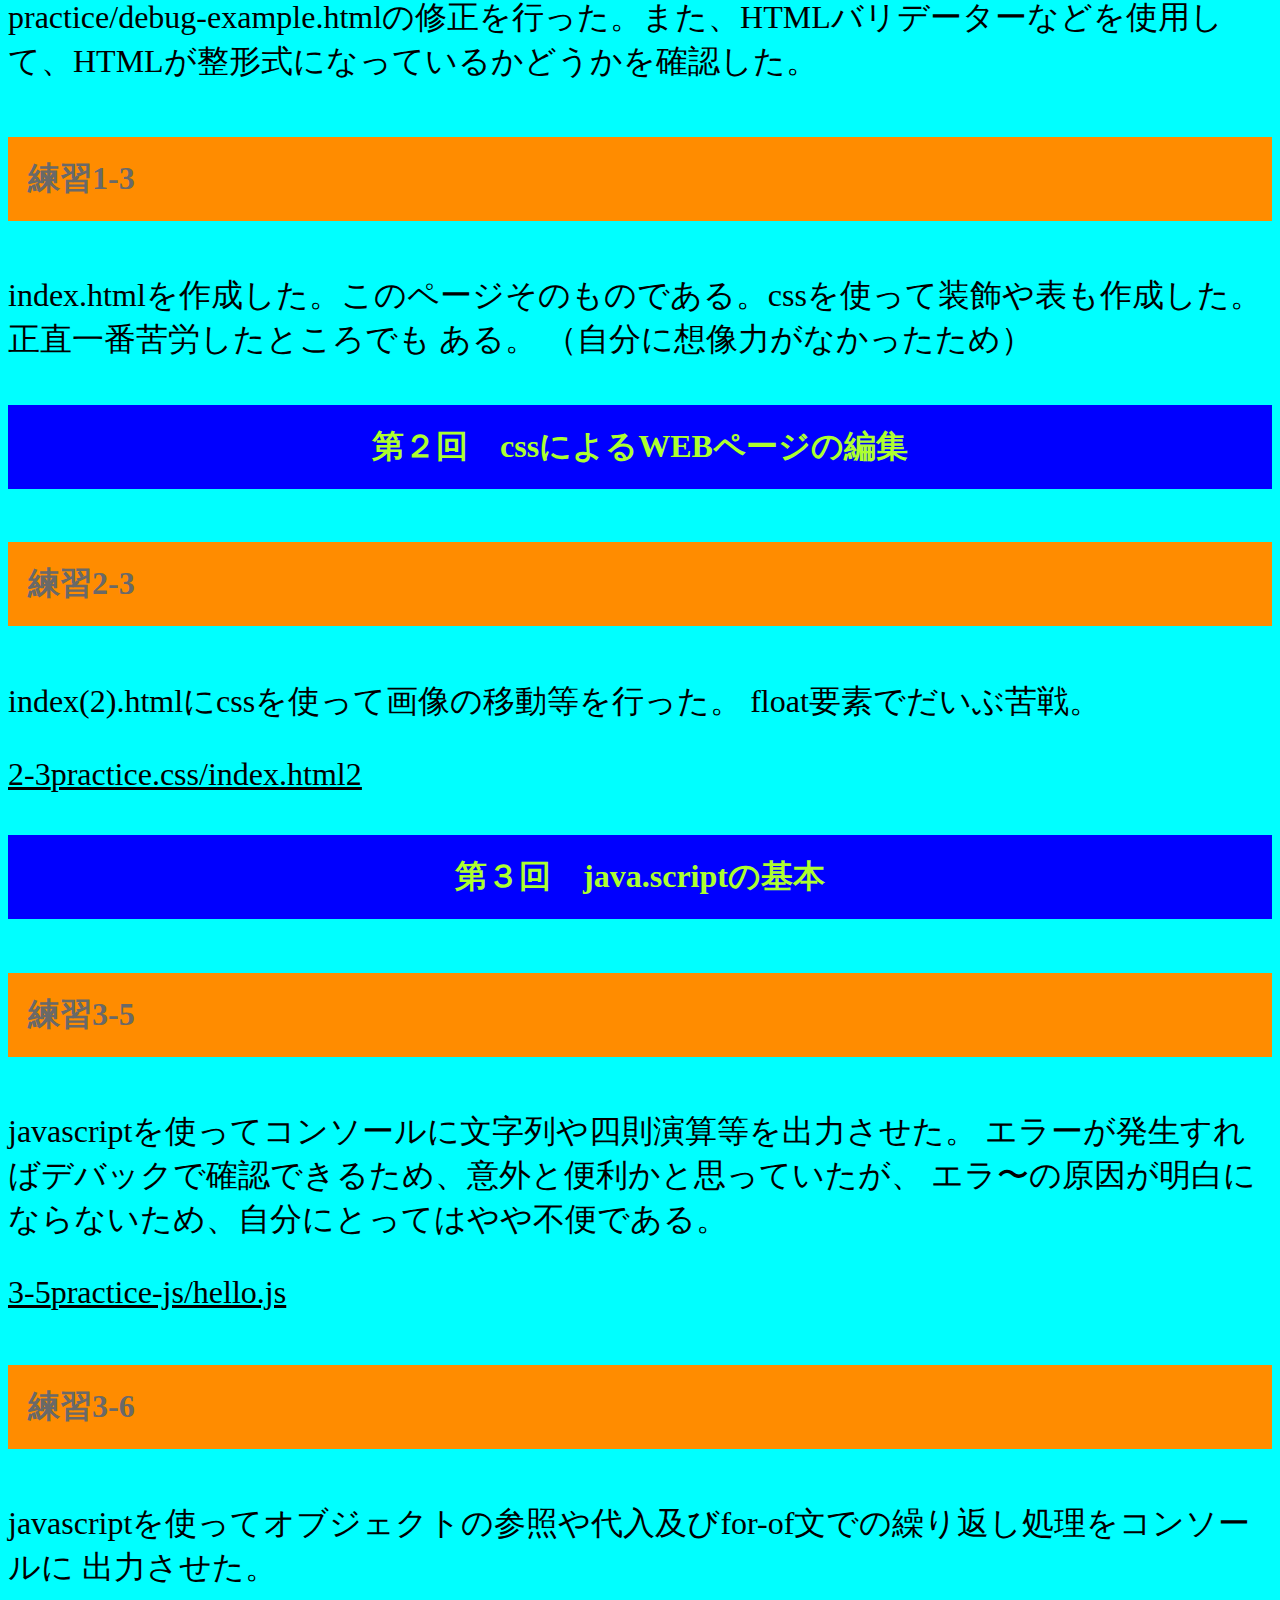
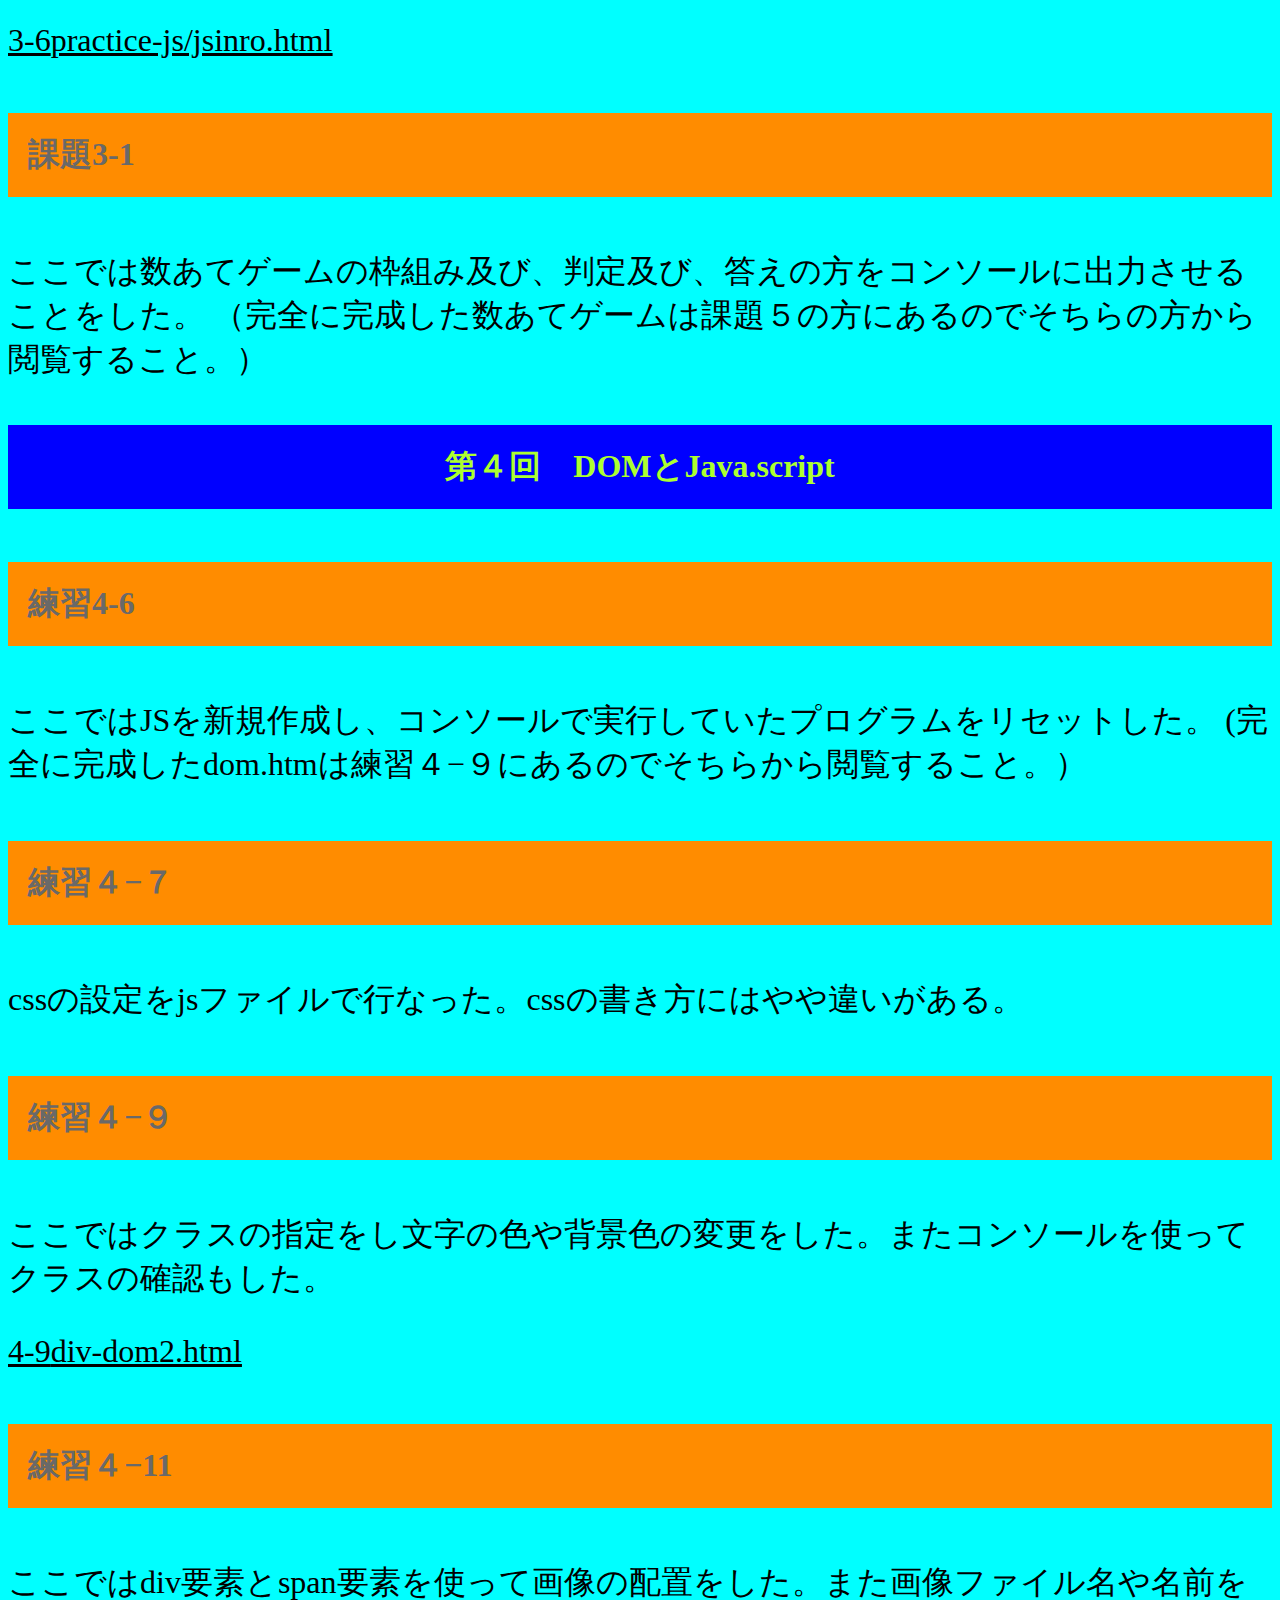
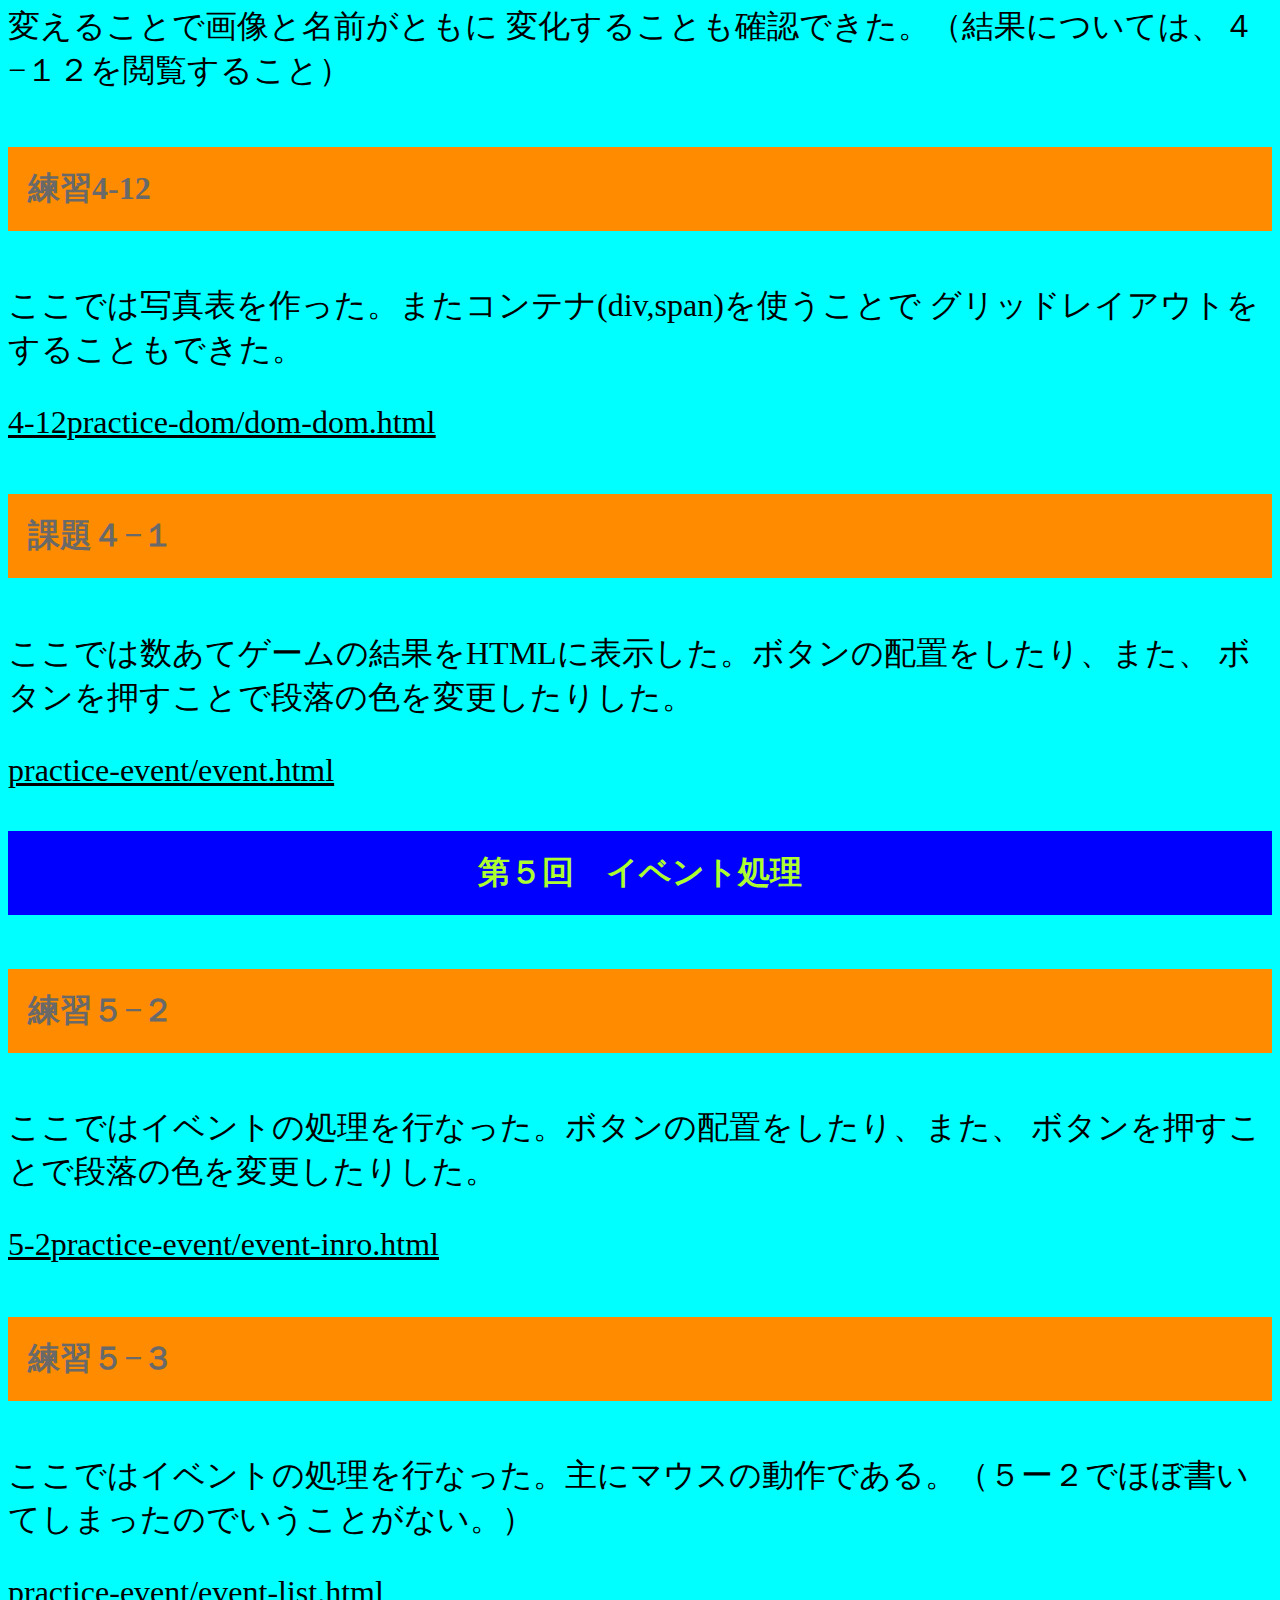
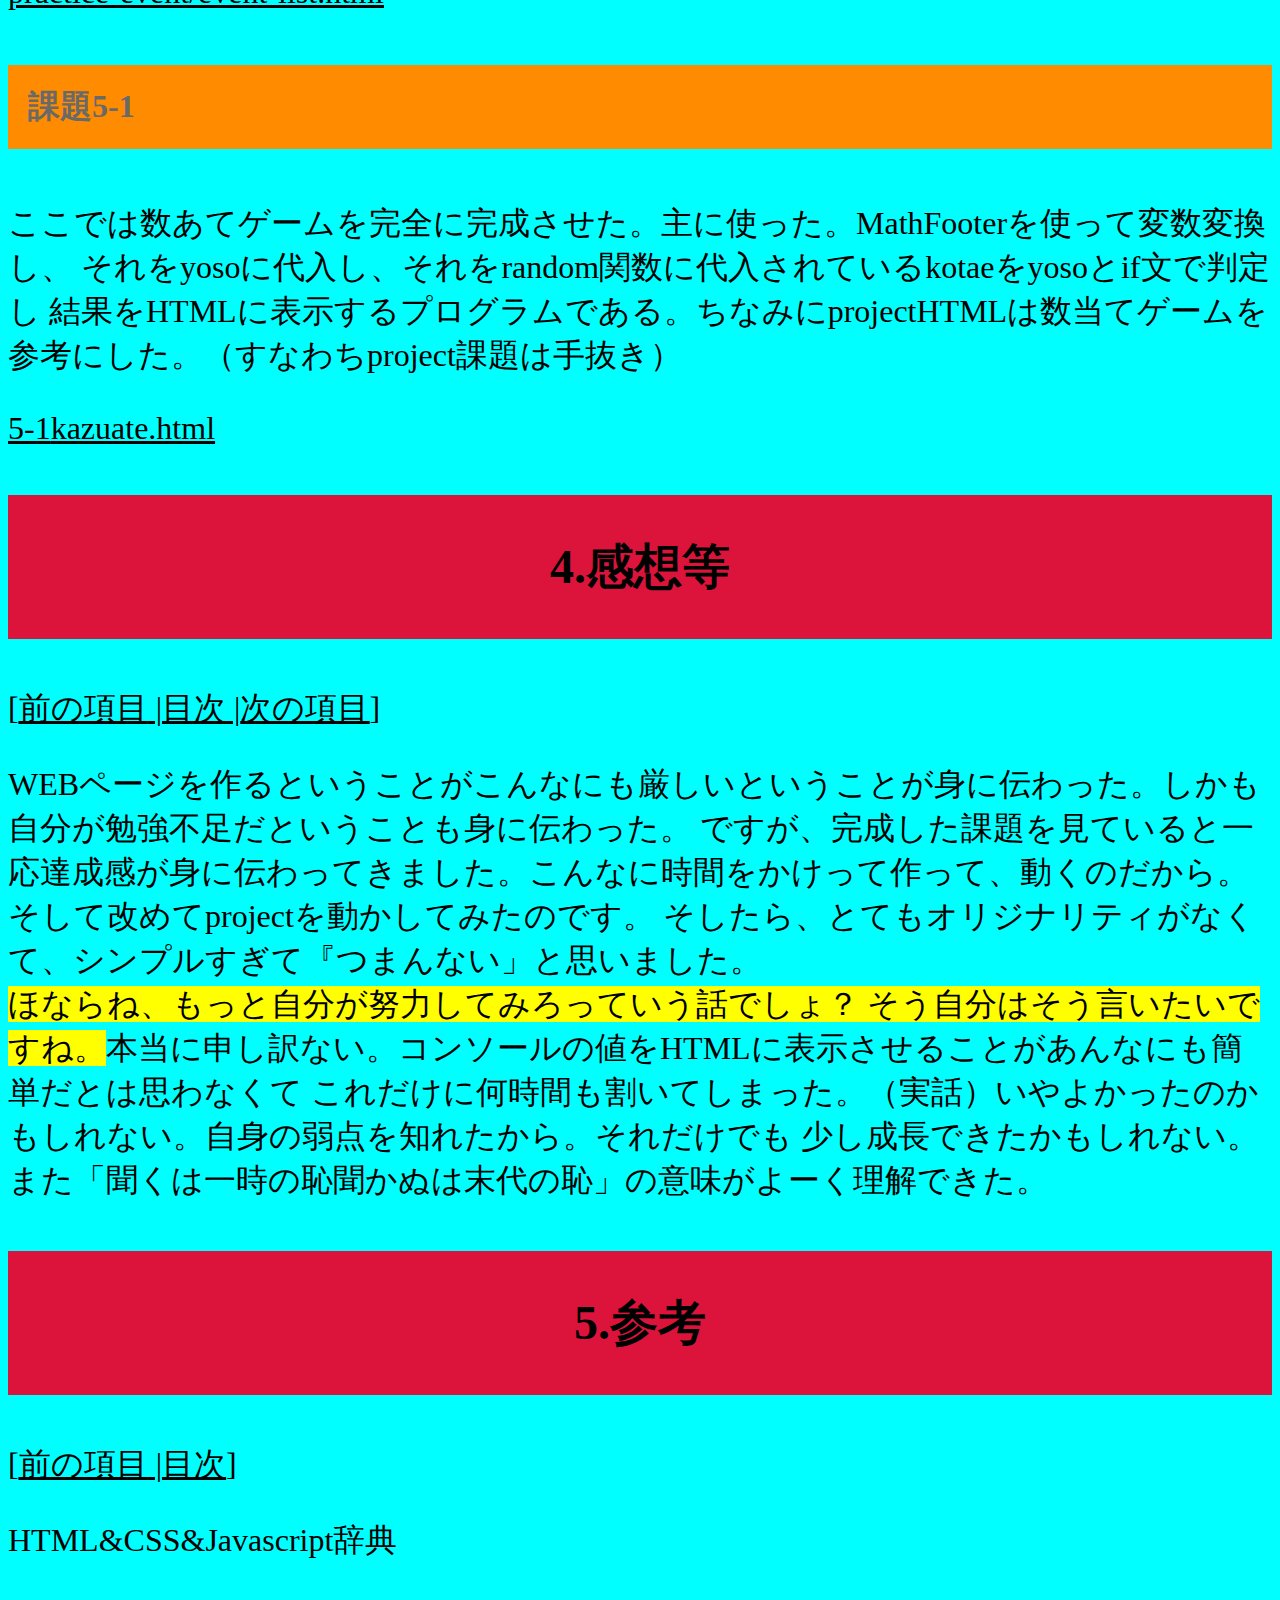
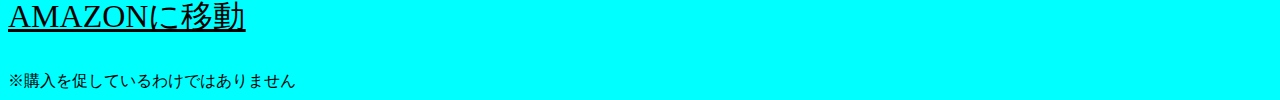
==== commit 75811304: "Merge branch 'main' of https://github.com/G278412022/medialabo" ====
--- a/index.html
+++ b/index.html
@@ -6,41 +6,71 @@
         <link rel="stylesheet" href="style.css">
     </head>
     <body>
-    <h2>「WEBコンテンツ作成」の成果</h2>
-    <h3>本テーマの学習目的</h3>
-    <p1>自分が情報メディア実験を希望したのは、将来のために学習をしたのと、以前からjavaや
+    <h1>「WEBコンテンツ作成」の成果</h1>
+    <h2 id="cotent">目次</h2>
+    <ul>
+        <li><a href="#intro">1.本テーマの学習目的</a></li>
+        <li><a href="#second">2.プロジェクト課題について</a></li>
+        <li><a href="#third">3.毎回の講義で作成したページ</a></li>
+        <li2><a href="#i">第１回　HTMlによるWebページの構造の記述</a></li2><br>
+        <li2><a href="#j">第２回　cssによるWEBページの編集</a></li2><br>
+        <li2><a href="#r">第３回　javascriptの基本
+        </a></li2><br>
+        <li2><a href="#t">第4回　DOMとjavascript</a></li2><br>
+        <li2><a href="#g">第5回　イベント処理</a></li2><br>
+        <li><a href="#forth">4.感想等</a></li>
+        <li><a href="#five">5.参考</a></li>
+    </ul>
+    <h3 id="intro">1.本テーマの学習目的</h3>
+    <p>
+        [<a href="#cotent">目次</a>
+       ｜<a href="#second">次の項目</a>]
+    </p>
+    <p2>自分が情報メディア実験を希望したのは、将来のために学習をしたのと、以前からjavaや
 C言語を使ってプログラムをやってきたが、プログラムがどう身近に役立っているのかを知るためにも
 希望をした。結論を言わせて貰えば難しい。
-    </p1>
-    <h3>プロジェクト課題について</h3>
+    </p2>
+    <h3 id="second">2.プロジェクト課題について</h3>
+    <p>
+        [<a href="#intro">前の項目</a>
+        |<a href="#cotent">目次</a>
+        |<a href="#third">次の項目</a>]
+    </p>
     <p2>プロジェクト課題では簡易的なNHKの番組表を実施する。ここで表示するデータは主に「番組名」、「番組開始時刻」
         、「番組終了時刻」である。数字を入れることでそのジャンルの番組が出てくる。ただしあくまでも簡易的なので、
         そのジャンルの１番目の配列しかでない。（時間があれば全てのジャンルの全ての番組表を入れることができた。）
         正直いってオリジナリティがない。その反面consoleの値をHTMLに表示することにだいぶ苦戦する。
     </p2>
     <p>プロジェクト課題で作成したページ<a href="project.html">project.html</a></p>
-    <h3>毎回の講義で作成したページ</h3>
-    <h4>第1回HTMLによるWebページの構造の記述</h4>
+    <h3 id="third">3.毎回の講義で作成したページ</h3>
+    <p>
+        [<a href="#second">前の項目</a>
+        |<a href="#third">目次</a>
+        |<a href="#forth">次の項目</a>]
+    </p>
+    <h4 id="i">第1回　HTMLによるWebページの構造の記述</h4>
     <p2>第１回の講義ではWEBページの指定方法URL、また、HTMLの文章構成の基本を学んだ。</p2>
     <h5>練習１－４：リスト</h5>
     <p2>テキストだけで記述されていたレシピのHTMLのリストを編集した。
         ここで主に使用した要素はh1見出し,p段落、強調と重要性のstrong,emである。
     </p2>
-    <p2>編集したファイル<a href="practice/text-start.html">practice/text-start.html</a></p2>
+    <p>編集したファイル<a href="practice/text-start.html">practice/text-start.html</a></p>
     <h5>練習1-5:ナビゲーションメニューの作成</h5>
     <p2>practiceフォルダの４つのファイルをナビゲーションリンクにより接続をした。リンクの設置は、a要素を使用した。 </p2>
-    <p2>編集したファイル<a href="practice/index.html">practice/index.html</a></p2>
+    <p>編集したファイル<a href="practice/index.html">practice/index.html</a></p>
     <h5>課題1-2 debug-example.htmlの修正</h5>
     <p2>practice/debug-example.htmlの修正を行った。また、HTMLバリデーターなどを使用して、HTMLが整形式になっているかどうかを確認した。</p2>
     <h5>練習1-3</h5>
     <p2>index.htmlを作成した。このページそのものである。cssを使って装飾や表も作成した。正直一番苦労したところでも
         ある。
         （自分に想像力がなかったため）</p2>
+        <h4 id="j">第２回　cssによるWEBページの編集</h4>
     <h5>練習2-3</h5>
     <p2>index(2).htmlにcssを使って画像の移動等を行った。
         float要素でだいぶ苦戦。
     </p2>
     <p>2-3<a href="practice.css/index(2).html">practice.css/index.html2</a></p>
+    <h4 id="r">第３回　java.scriptの基本</h4>
     <h5>練習3-5</h5>
     <p2>javascriptを使ってコンソールに文字列や四則演算等を出力させた。
         エラーが発生すればデバックで確認できるため、意外と便利かと思っていたが、
@@ -57,6 +87,8 @@
     <p2>ここでは数あてゲームの枠組み及び、判定及び、答えの方をコンソールに出力させることをした。
         （完全に完成した数あてゲームは課題５の方にあるのでそちらの方から閲覧すること。）
     </p2>
+    <h4 id="t">第４回　DOMとJava.script
+    </h4>
     <h5>練習4-6</h5>
     <p2>ここではJSを新規作成し、コンソールで実行していたプログラムをリセットした。
         (完全に完成したdom.htmは練習４−９にあるのでそちらから閲覧すること。）
@@ -80,6 +112,7 @@
     ボタンを押すことで段落の色を変更したりした。
 </p2>
 <p><a href="practcie-event/event.html">practice-event/event.html</a></p>
+<h4 id="g">第５回　イベント処理</h4>
 <h5>練習５−２</h5>
 <p2>ここではイベントの処理を行なった。ボタンの配置をしたり、また、
     ボタンを押すことで段落の色を変更したりした。</p2>
@@ -95,12 +128,26 @@
         結果をHTMLに表示するプログラムである。ちなみにprojectHTMLは数当てゲームを参考にした。（すなわちproject課題は手抜き）
     </p2>
     <p>5-1<a href="kazuate.html">kazuate.html</a></p>
-    <h5>感想等</h5>
-    <p>WEBページを作るということがこんなにも厳しいということが身に伝わった。しかも自分が勉強不足だということも身に伝わった。
+    <h3 id="forth">4.感想等</h3>
+    <p>
+        [<a href="#third">前の項目</a>
+        |<a href="#cotent">目次</a>
+        |<a href="#five">次の項目</a>]
+    </p>
+    <p2>WEBページを作るということがこんなにも厳しいということが身に伝わった。しかも自分が勉強不足だということも身に伝わった。
         ですが、完成した課題を見ていると一応達成感が身に伝わってきました。こんなに時間をかけって作って、動くのだから。そして改めてprojectを動かしてみたのです。
-        そしたら、とてもオリジナリティがなくて、シンプルすぎて『つまんない」と思いました。ほならね、もっと自分が努力してみろっていう話でしょ？
-        そう自分はそう言いたいですね。本当に申し訳ない。コンソールの値をHTMLに表示させることがあんなにも簡単だとは思わなくて
-        これだけに何時間も割いてしまった。（実話）いやよかったのかもしれない
+        そしたら、とてもオリジナリティがなくて、シンプルすぎて『つまんない」と思いました。<br><mark>ほならね、もっと自分が努力してみろっていう話でしょ？
+        そう自分はそう言いたいですね。</mark>本当に申し訳ない。コンソールの値をHTMLに表示させることがあんなにも簡単だとは思わなくて
+        これだけに何時間も割いてしまった。（実話）いやよかったのかもしれない。自身の弱点を知れたから。それだけでも
+        少し成長できたかもしれない。また「聞くは一時の恥聞かぬは末代の恥」の意味がよーく理解できた。
+    </p2>
+    <h3 id="five">5.参考</h3>
+    <p>
+        [<a href="#forth">前の項目</a>
+        |<a href="#cotent">目次</a>]
     </p>
-    </body>
+    <p2>HTML&CSS&Javascript辞典</p2>
+    <p><a href="https://www.amazon.co.jp/HTML-CSS-JavaScript辞典-第7版-大藤幹/dp/4798050229">AMAZONに移動</a></p>
+    <p3>※購入を促しているわけではありません</p3>
+</body>
 </html>--- a/style.css
+++ b/style.css
@@ -1,41 +1,65 @@
+html{
+ background-color: aqua;
+}
+h1{
+    font-size: 300%;
+    text-align:center;
+    color: aliceblue;
+    background-color: #000;
+    padding: 50px;
+}
 h2{
     font-size: 200%
 }
 
-p:link
-{
-color: aqua;
-}
-
-p:visited{
-    color: aquamarine;
-}
-
-p:hover{
-    color: blueviolet;
-}
-
 h3{
-    background:#456778;
-    border: 100%;
-    width: 650%;
-    margin: 0%;
-    color:blue;
-    height: 100px;
+    font-size: 300%;
+    background-color: crimson;
+    text-align: left;
+    padding: 40px;
     text-align: center;
 }
 
-p2{
-    background:#f05672;
-    border:100%;
-    width: 650%;
-    margin: 0%;
-    color: burlywood;
-    height: 100%;
+h4{
+    font-size: 200%;
+    color: greenyellow;
+    background-color: blue;
+    padding: 20px;
     text-align: center;
+
 }
+a:link
+{
+color: black;
+}
+
+a:visited{
+    color: green;
+}
+
+a:hover{
+    color: violet;
+}
+
+li{
+    font-size: 200%;
+}
+
 
 p{
     text-decoration: underline;
+    font-size: 200%;
 
 }
+
+h5{
+    font-size: 200%;
+    background-color: darkorange;
+    color: dimgray;
+    padding: 20px;
+}
+
+p2{font-size: 200%;}
+p,p2{
+    color: black;
+}
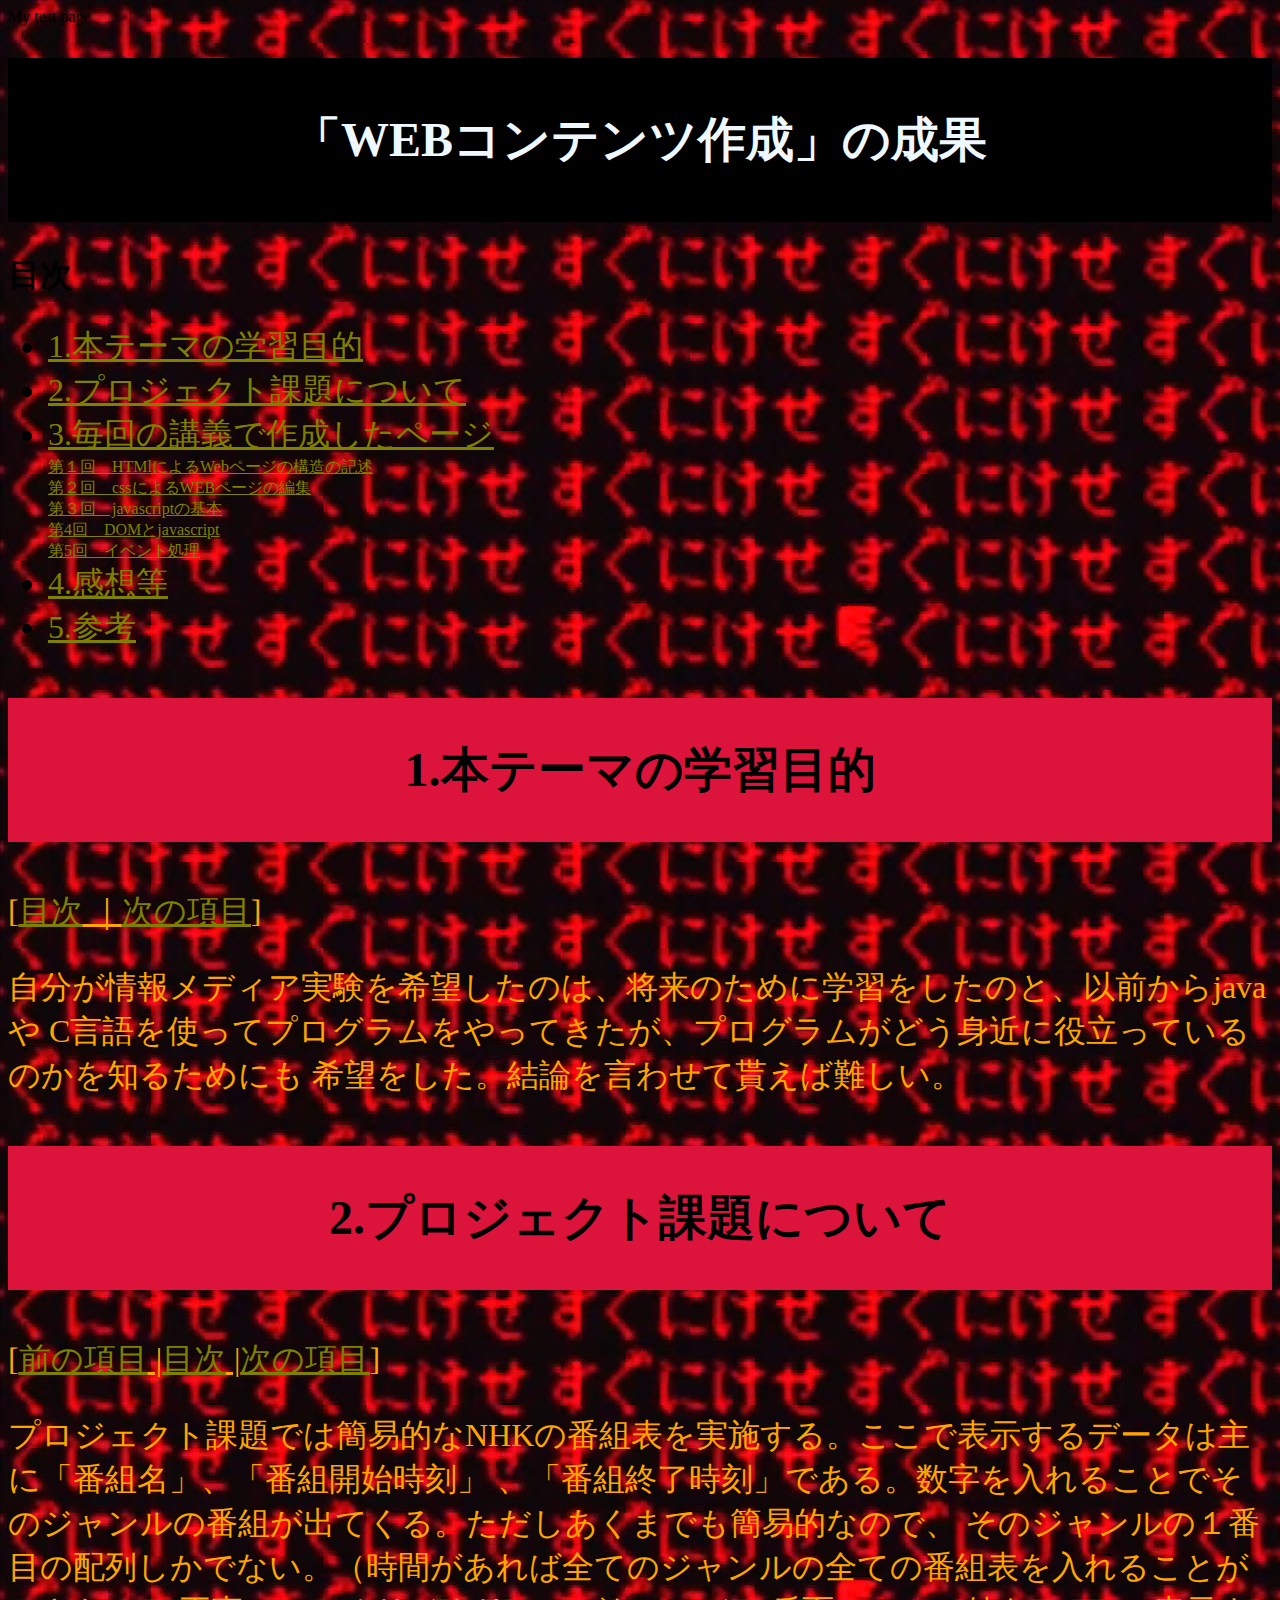
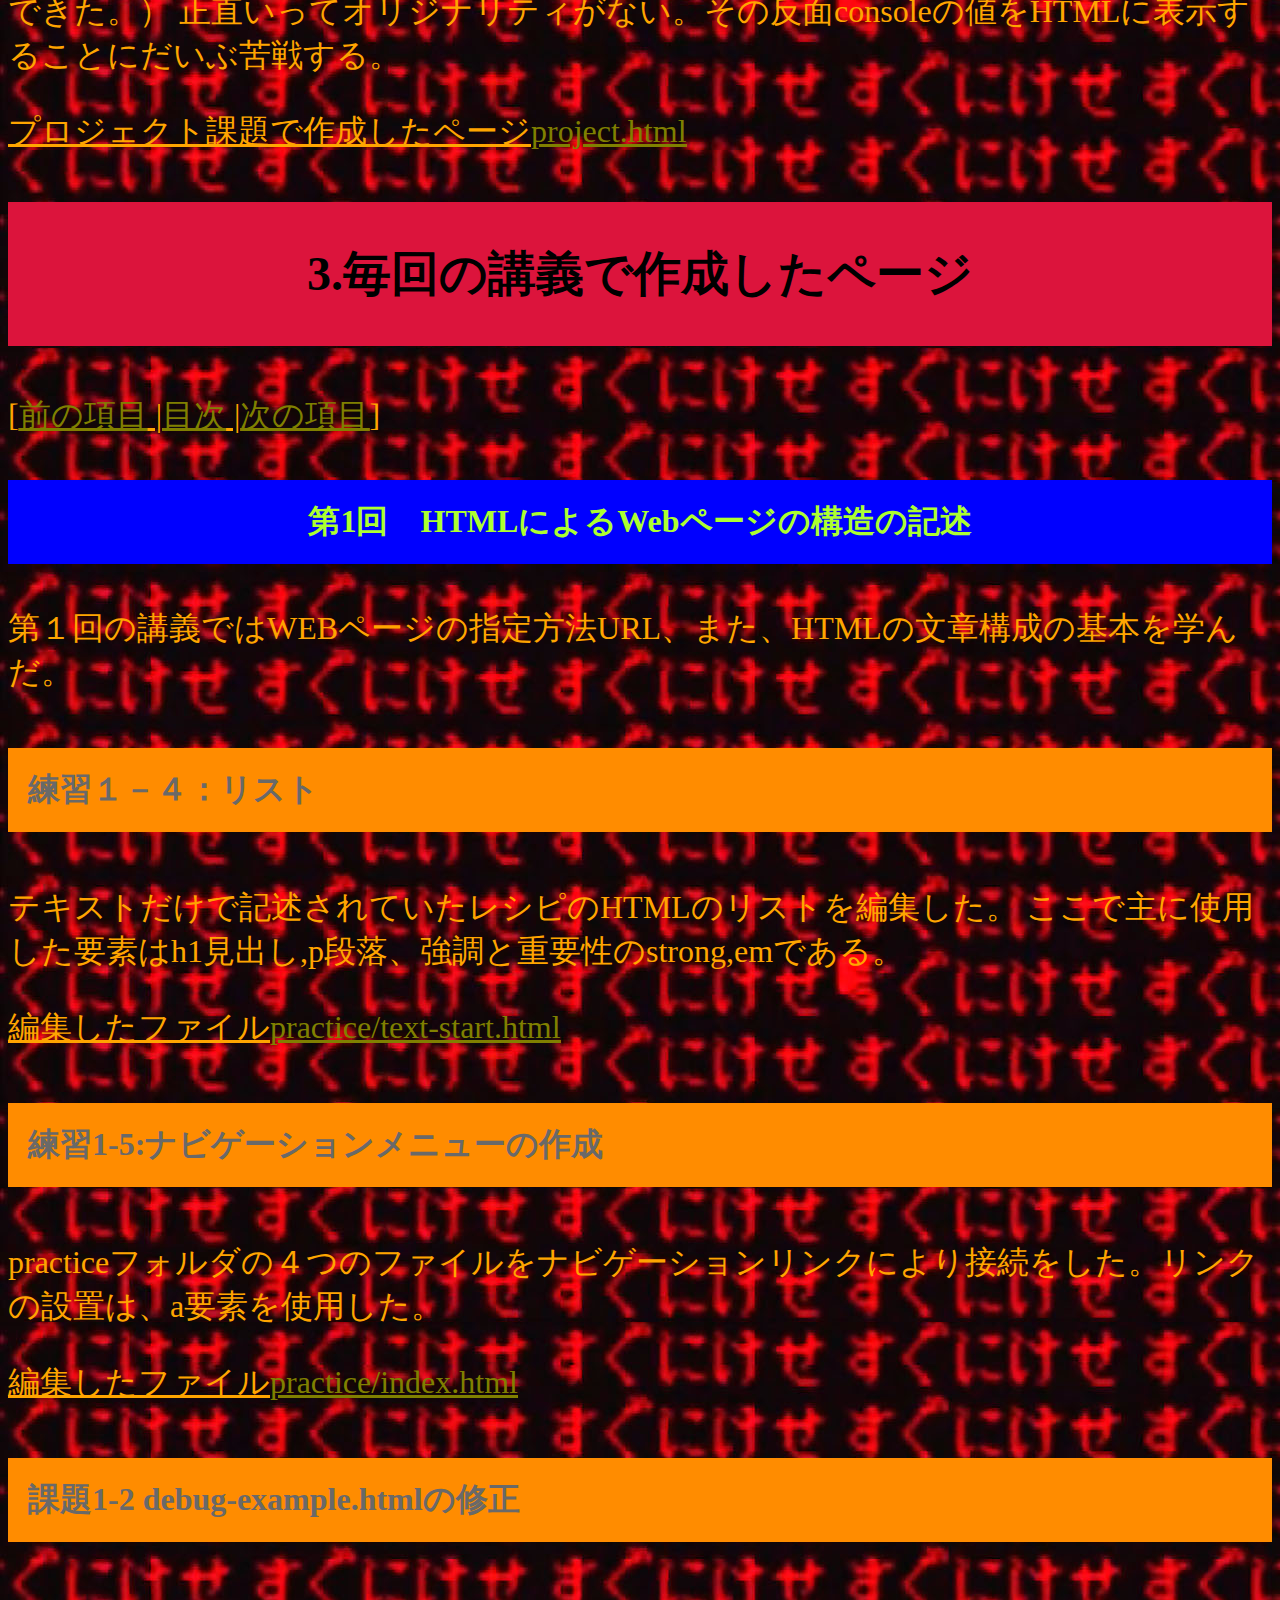
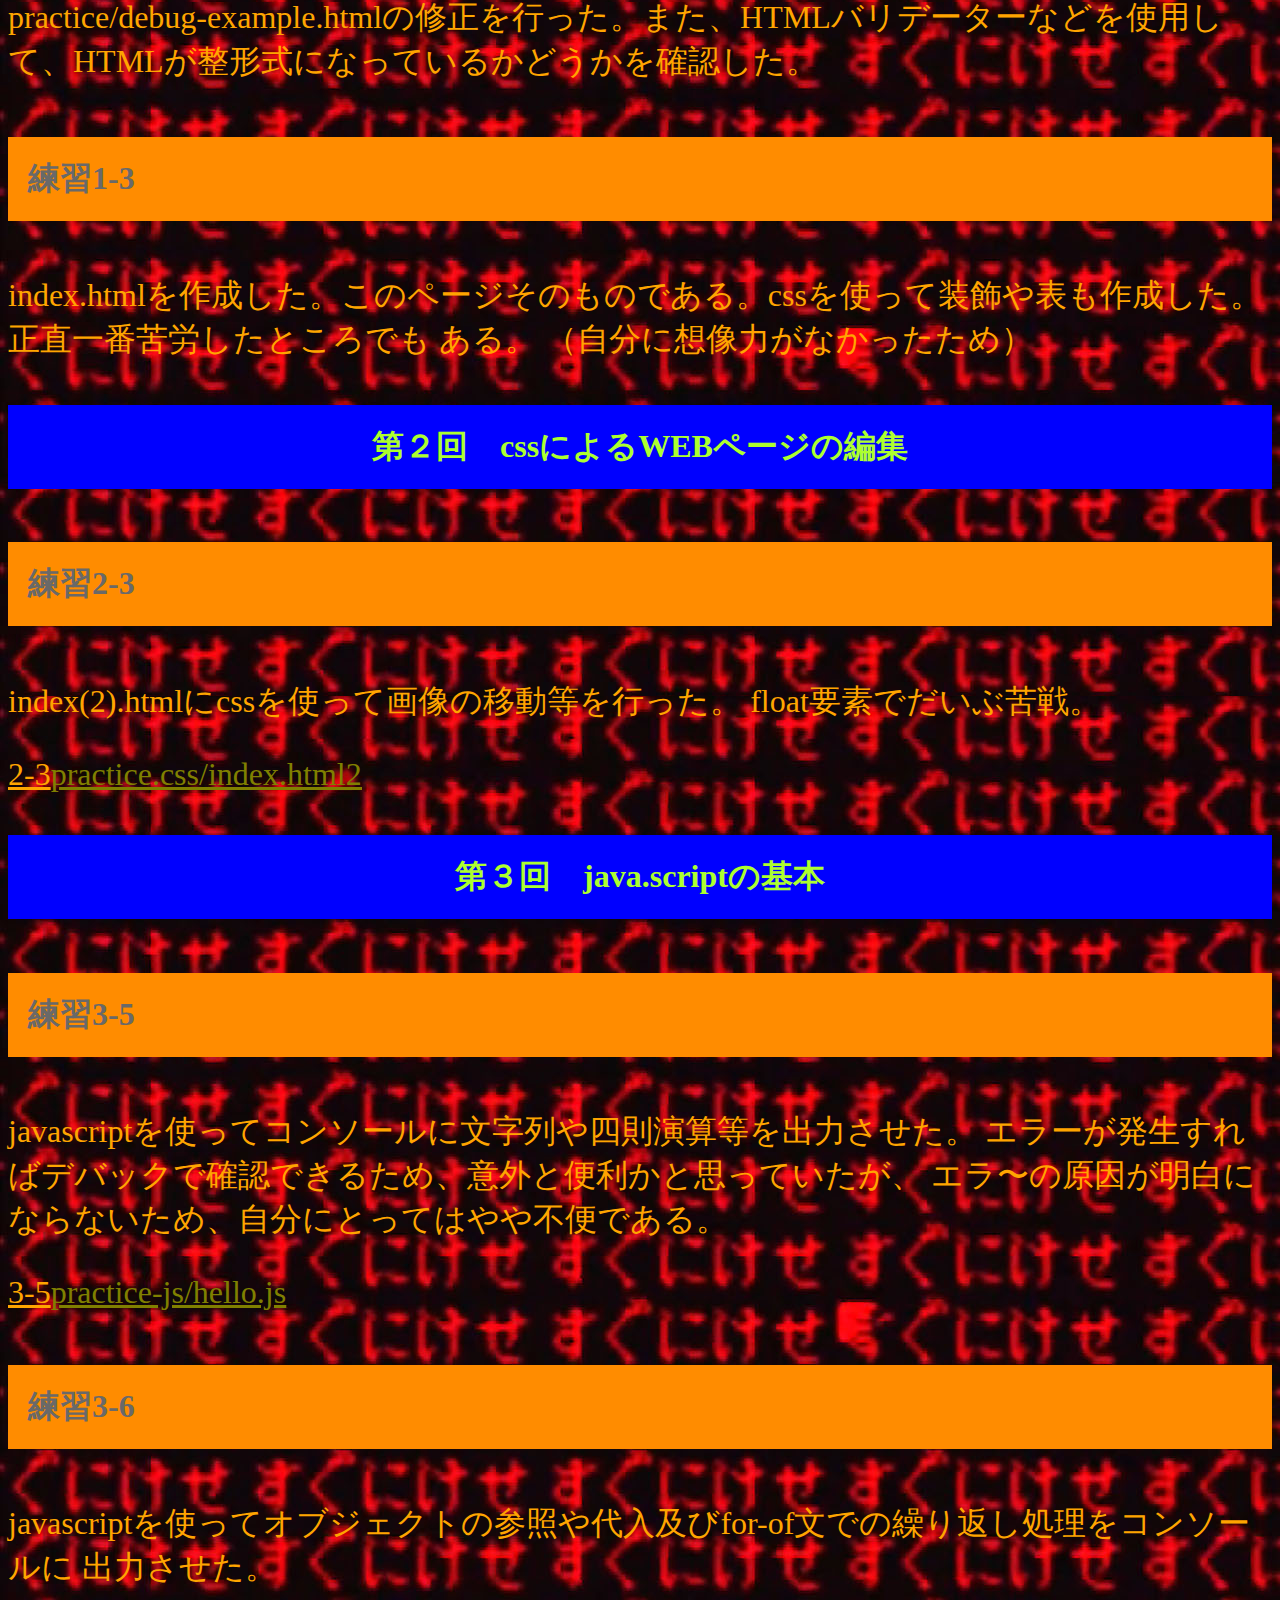
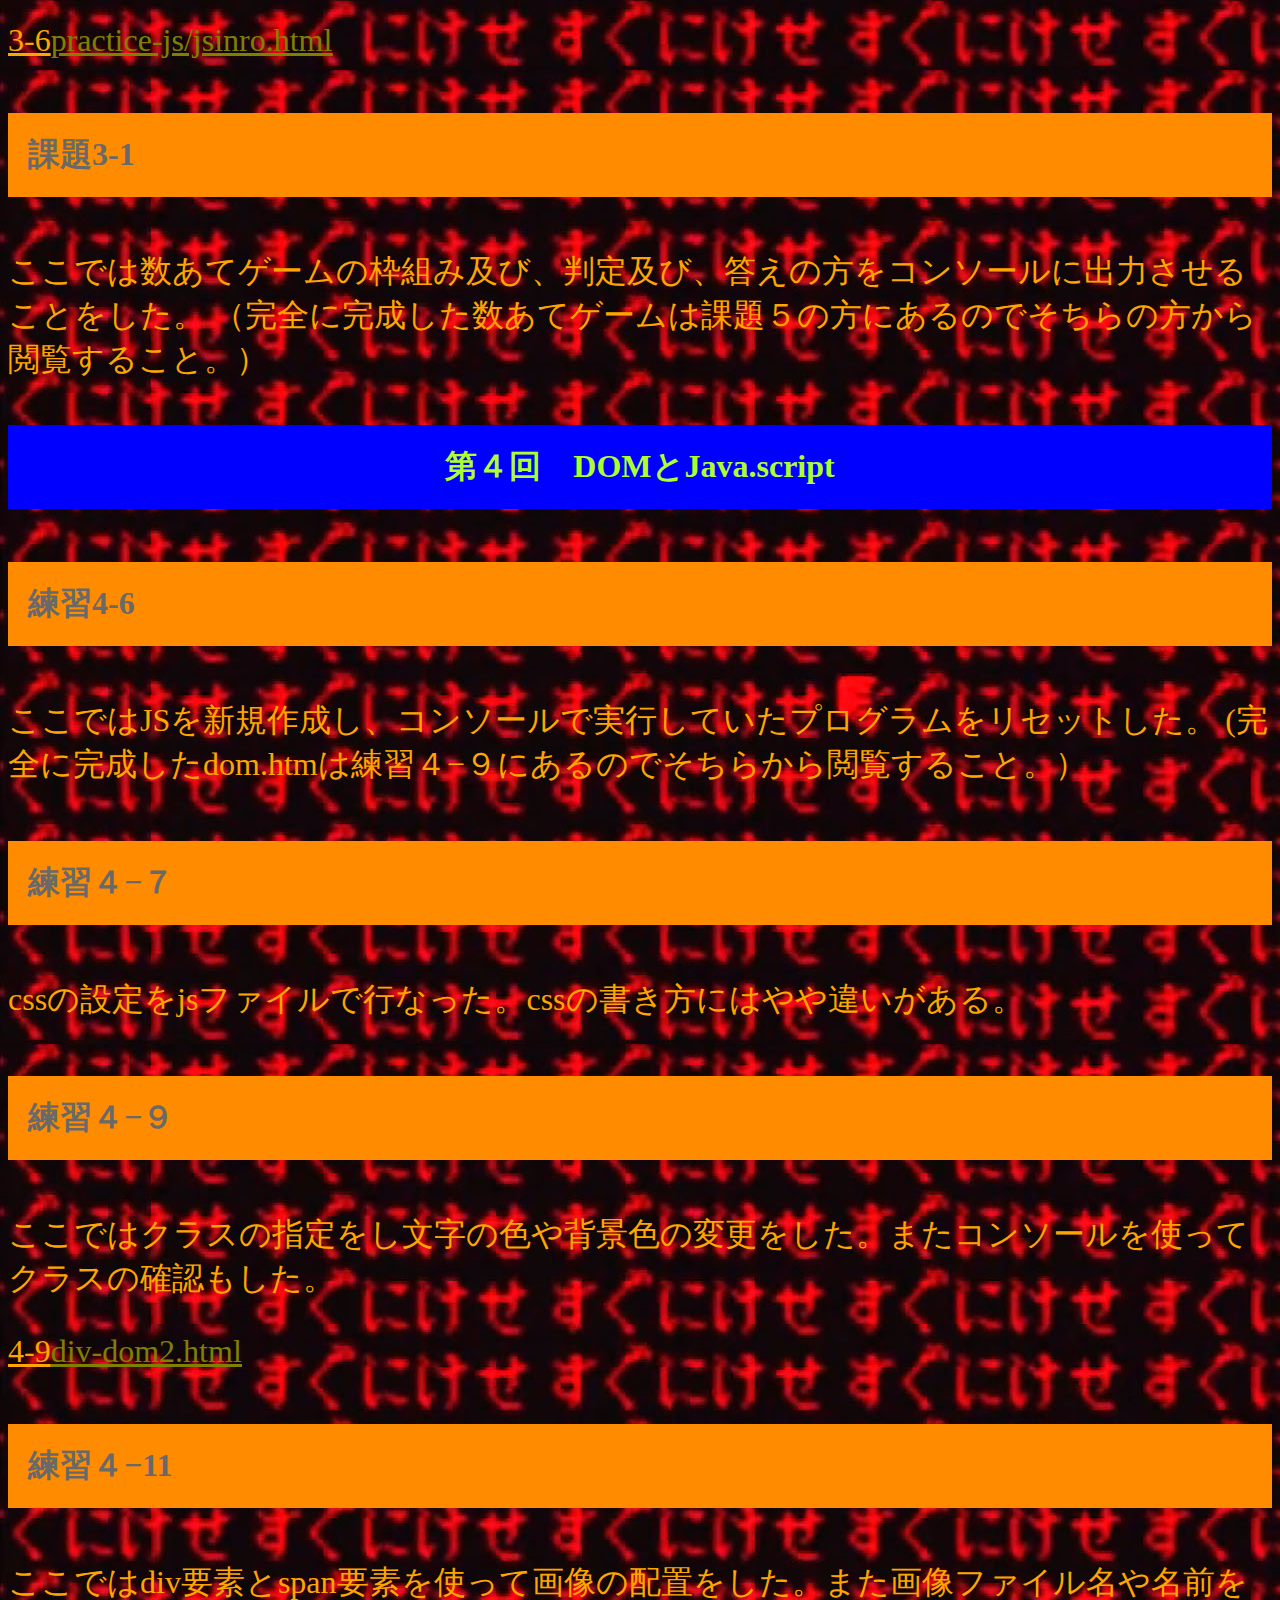
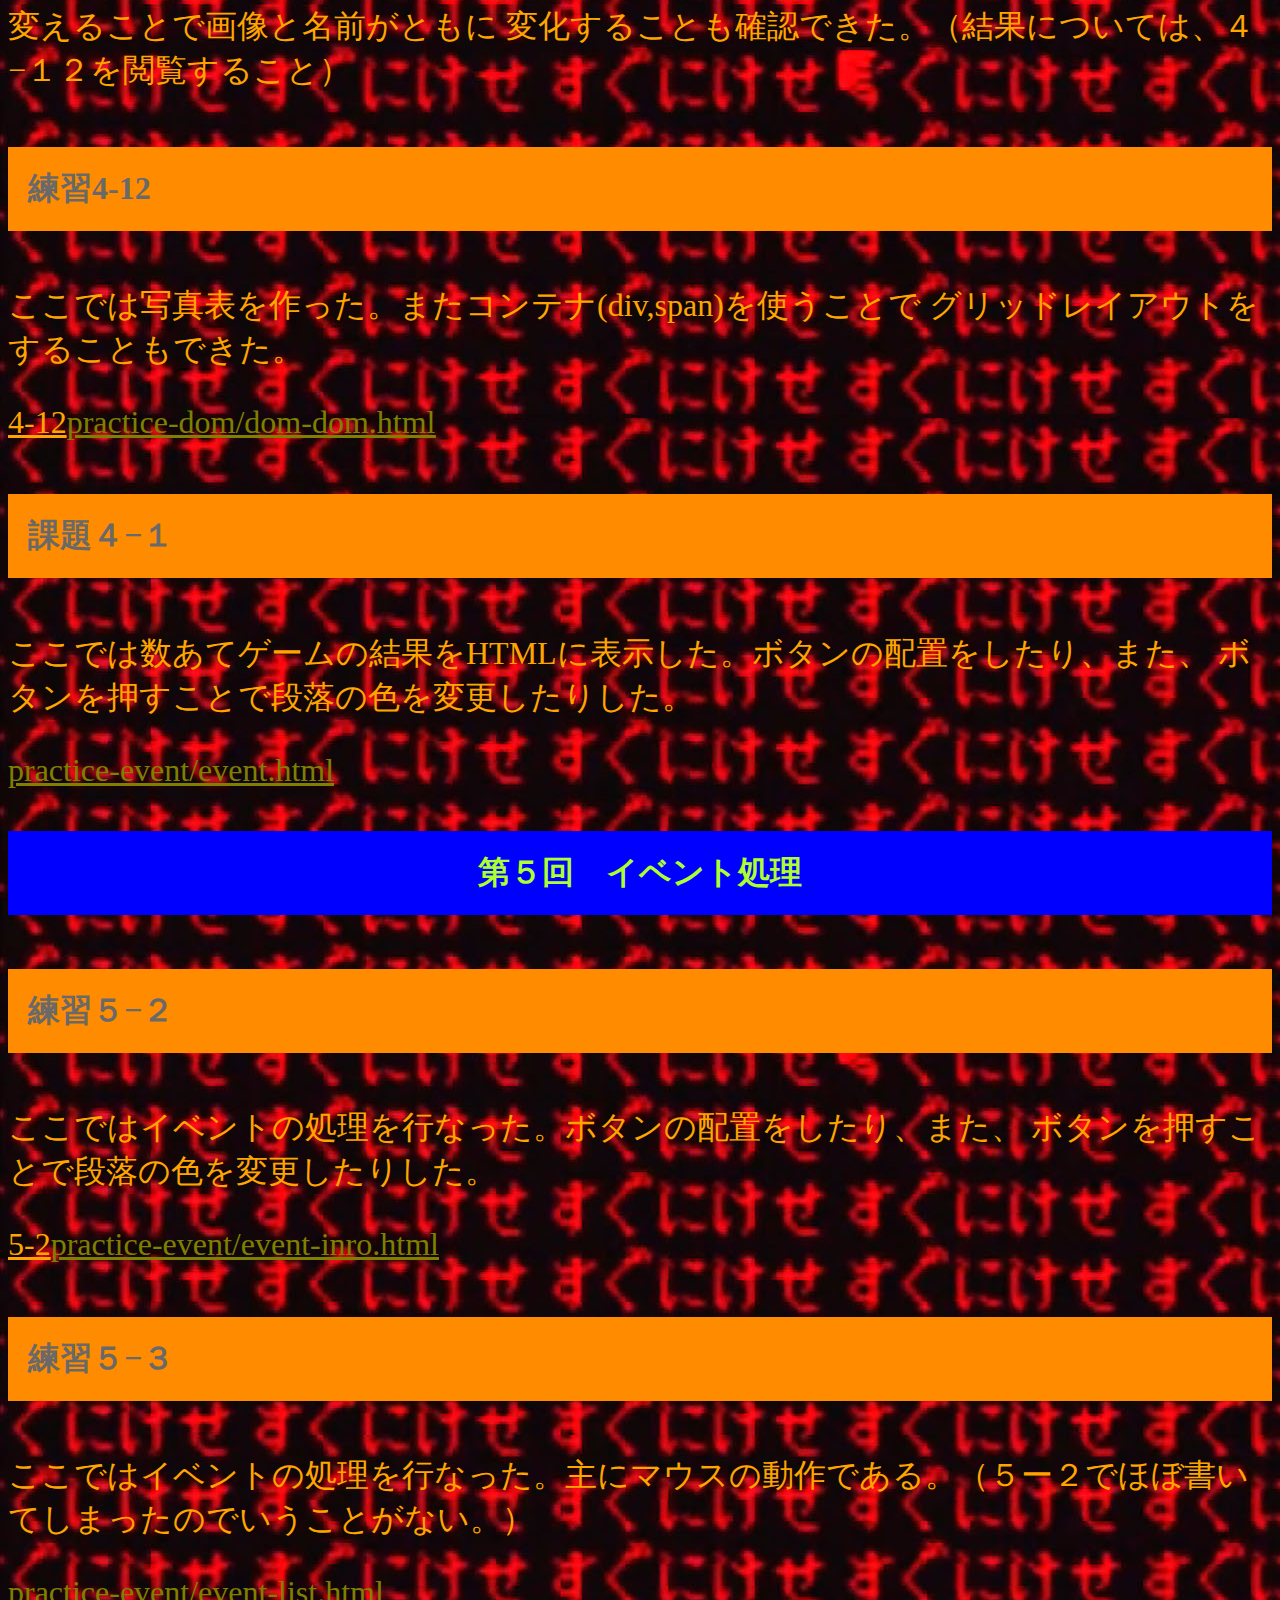
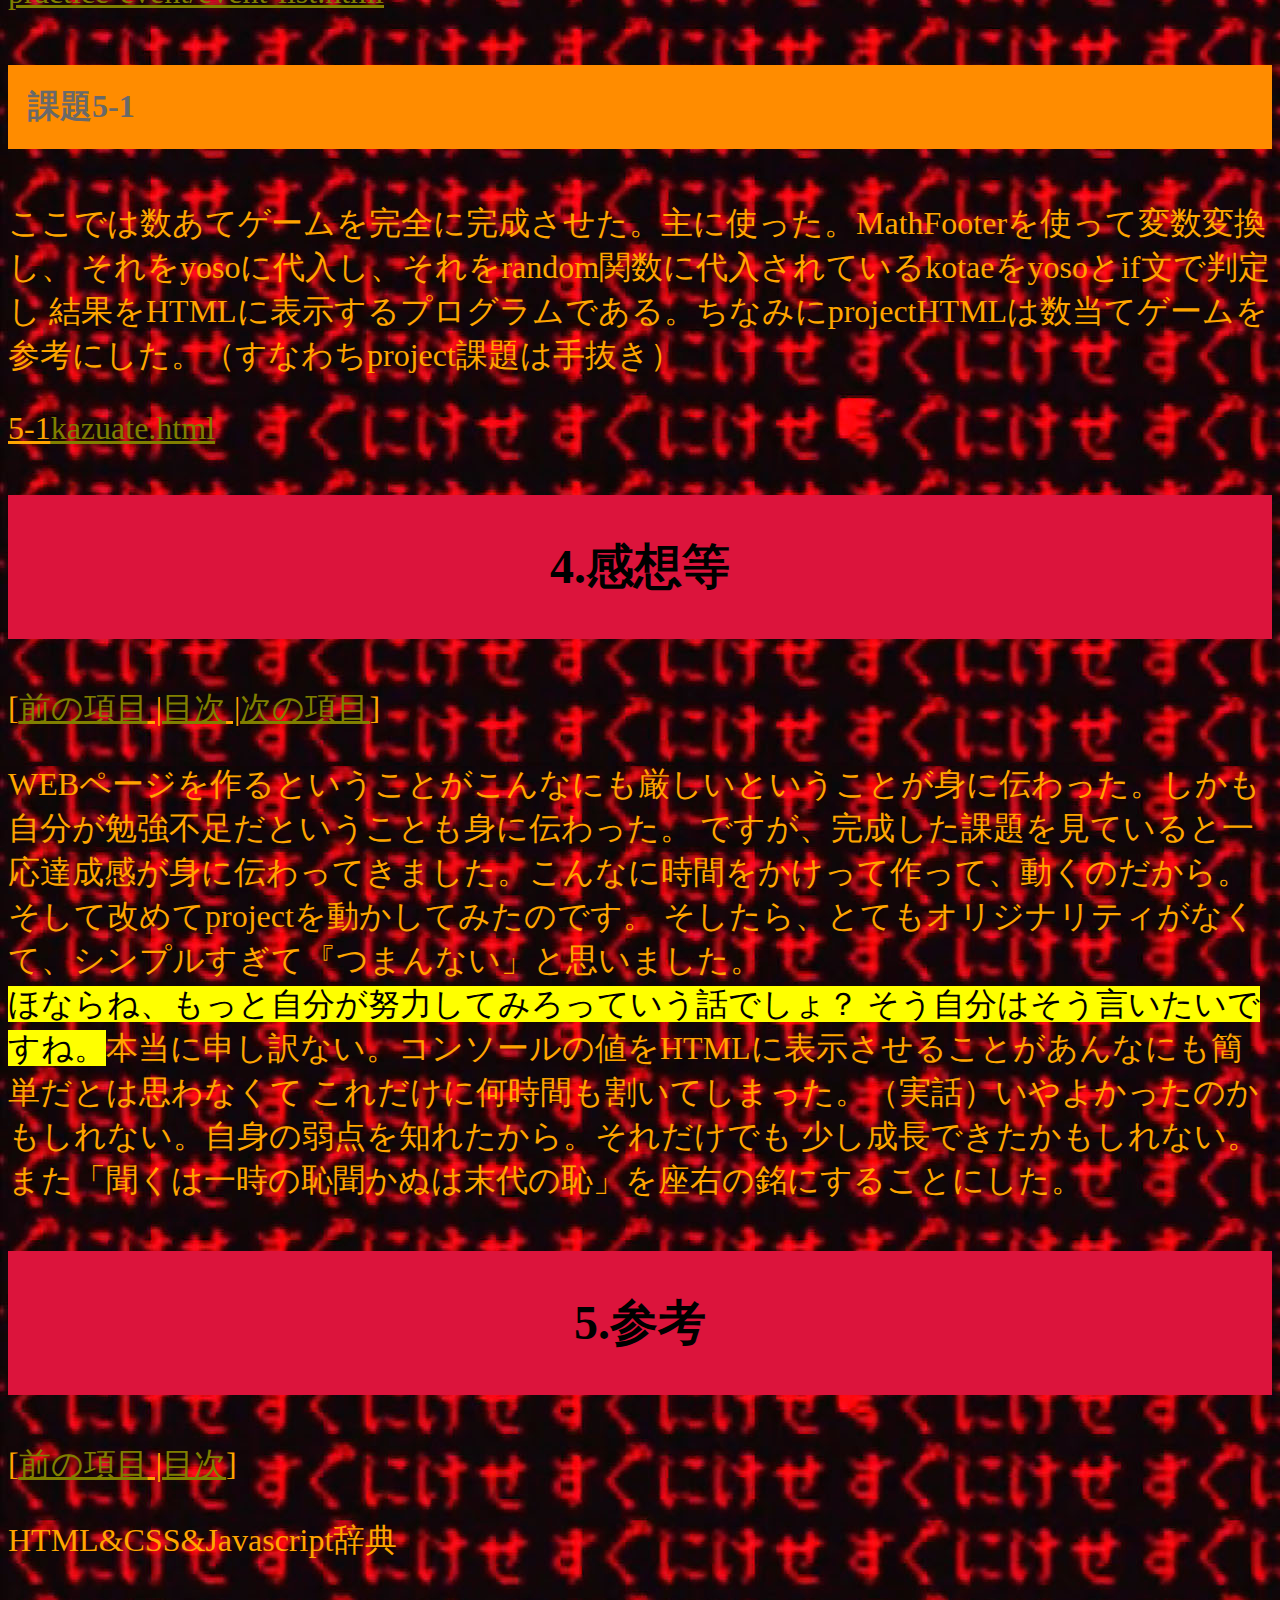
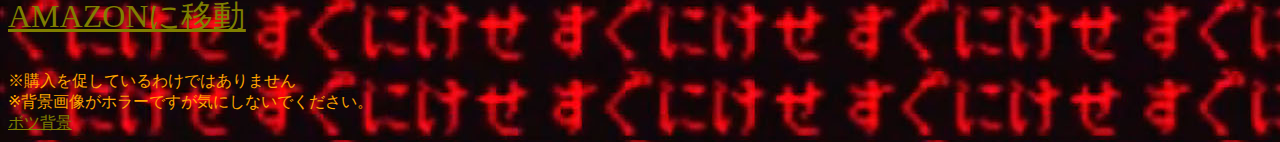
==== commit 72545259: "変更" ====
--- a/index.html
+++ b/index.html
@@ -139,7 +139,7 @@
         そしたら、とてもオリジナリティがなくて、シンプルすぎて『つまんない」と思いました。<br><mark>ほならね、もっと自分が努力してみろっていう話でしょ？
         そう自分はそう言いたいですね。</mark>本当に申し訳ない。コンソールの値をHTMLに表示させることがあんなにも簡単だとは思わなくて
         これだけに何時間も割いてしまった。（実話）いやよかったのかもしれない。自身の弱点を知れたから。それだけでも
-        少し成長できたかもしれない。また「聞くは一時の恥聞かぬは末代の恥」の意味がよーく理解できた。
+        少し成長できたかもしれない。また「聞くは一時の恥聞かぬは末代の恥」を座右の銘にすることにした。
     </p2>
     <h3 id="five">5.参考</h3>
     <p>
@@ -148,6 +148,8 @@
     </p>
     <p2>HTML&CSS&Javascript辞典</p2>
     <p><a href="https://www.amazon.co.jp/HTML-CSS-JavaScript辞典-第7版-大藤幹/dp/4798050229">AMAZONに移動</a></p>
-    <p3>※購入を促しているわけではありません</p3>
+    <p3>※購入を促しているわけではありません<br>
+    ※背景画像がホラーですが気にしないでください。<br>
+<a href="botu.html">ボツ背景</a></p3>
 </body>
 </html>--- a/style.css
+++ b/style.css
@@ -1,5 +1,5 @@
 html{
- background-color: aqua;
+ background-image: url(megami-tensei-suguni-kese.jpg);
 }
 h1{
     font-size: 300%;
@@ -30,7 +30,7 @@
 }
 a:link
 {
-color: black;
+color: olive;
 }
 
 a:visited{
@@ -60,6 +60,9 @@
 }
 
 p2{font-size: 200%;}
-p,p2{
-    color: black;
+p, p2{
+    color:orange;
 }
+p3{
+    color: orange;
+}
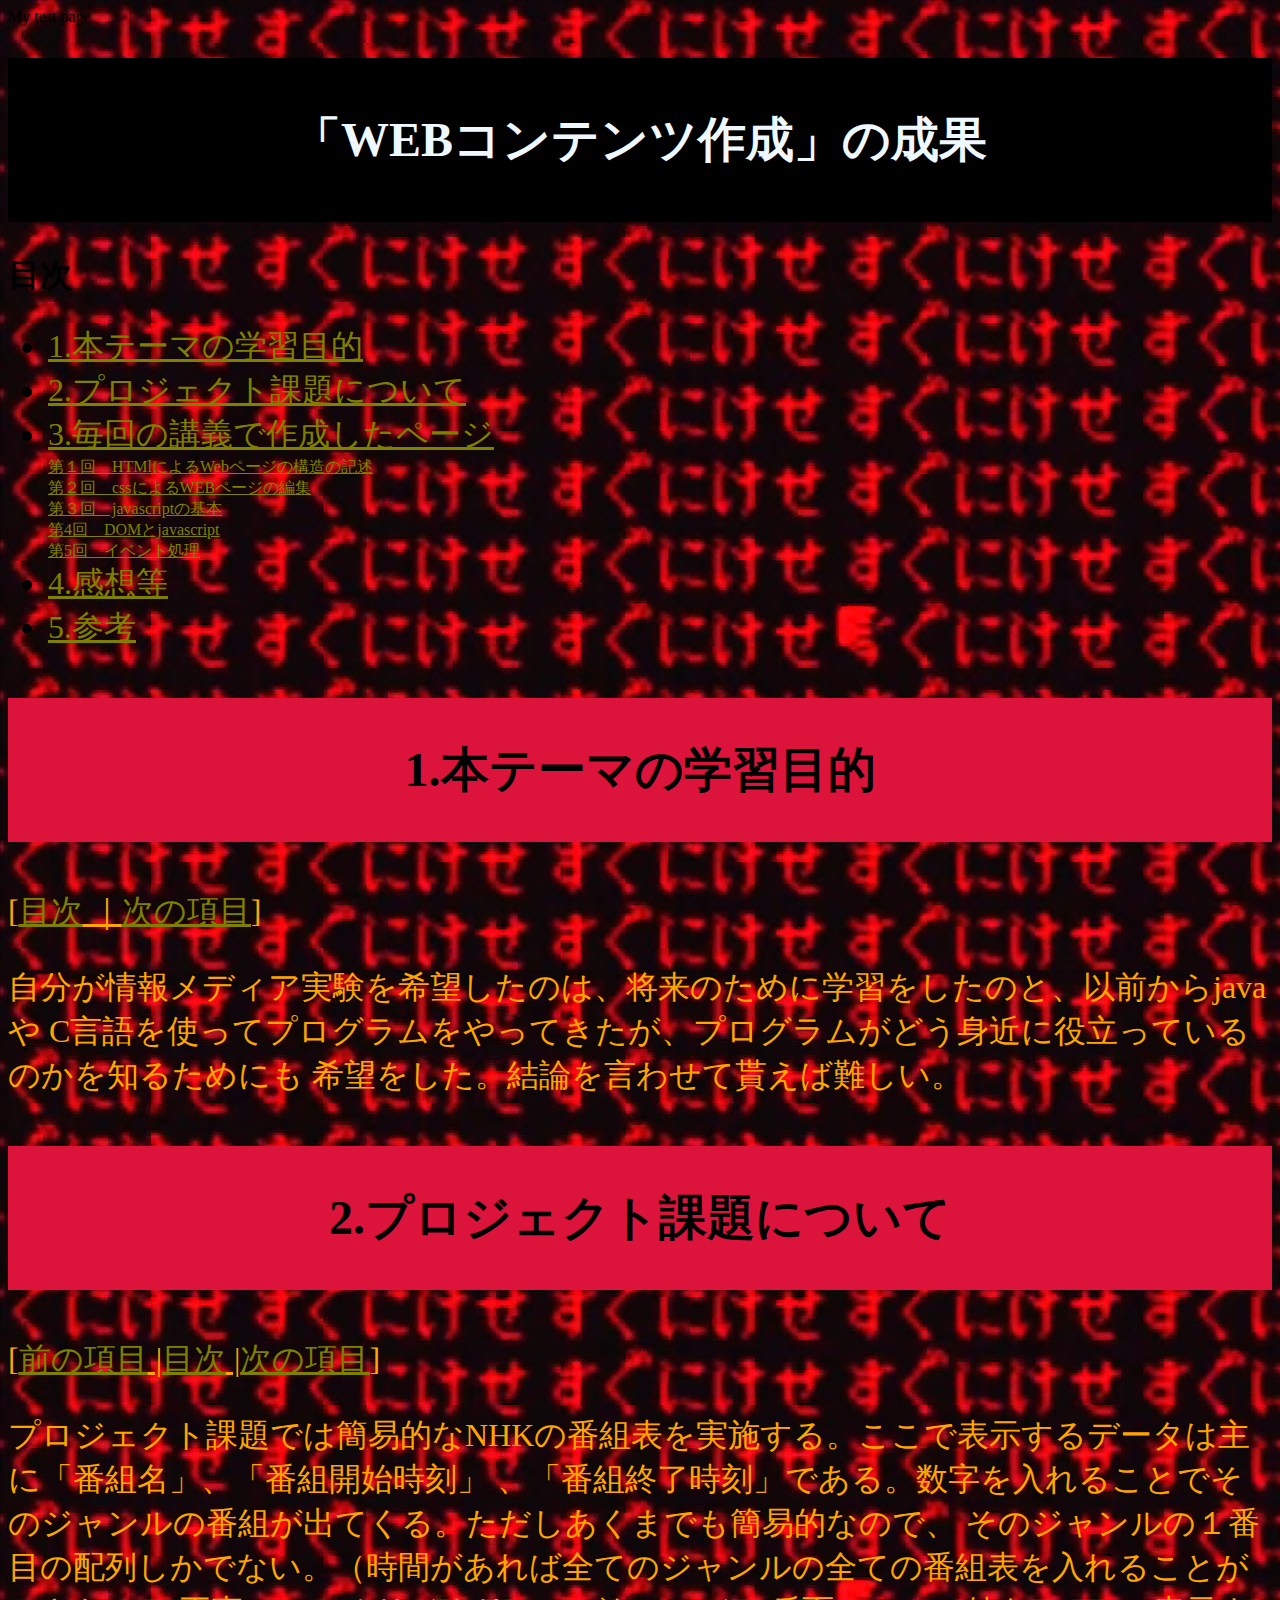
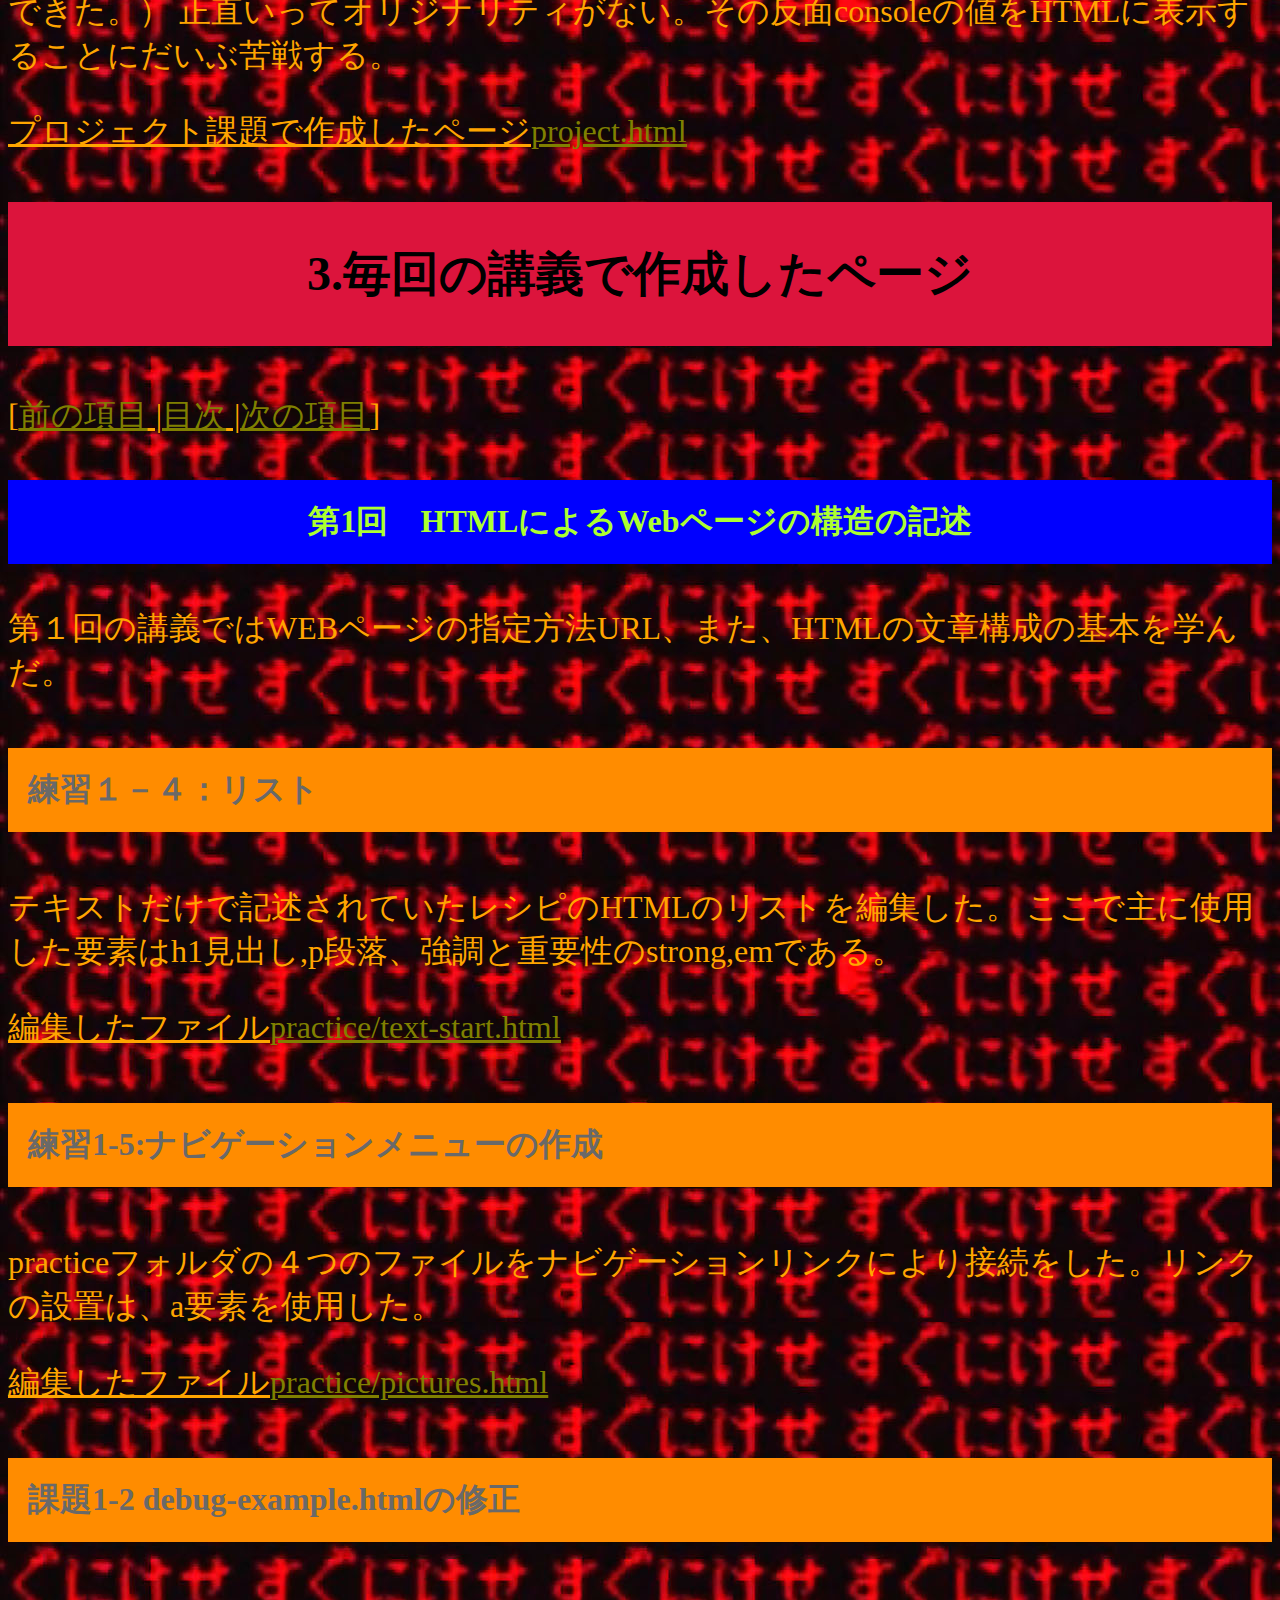
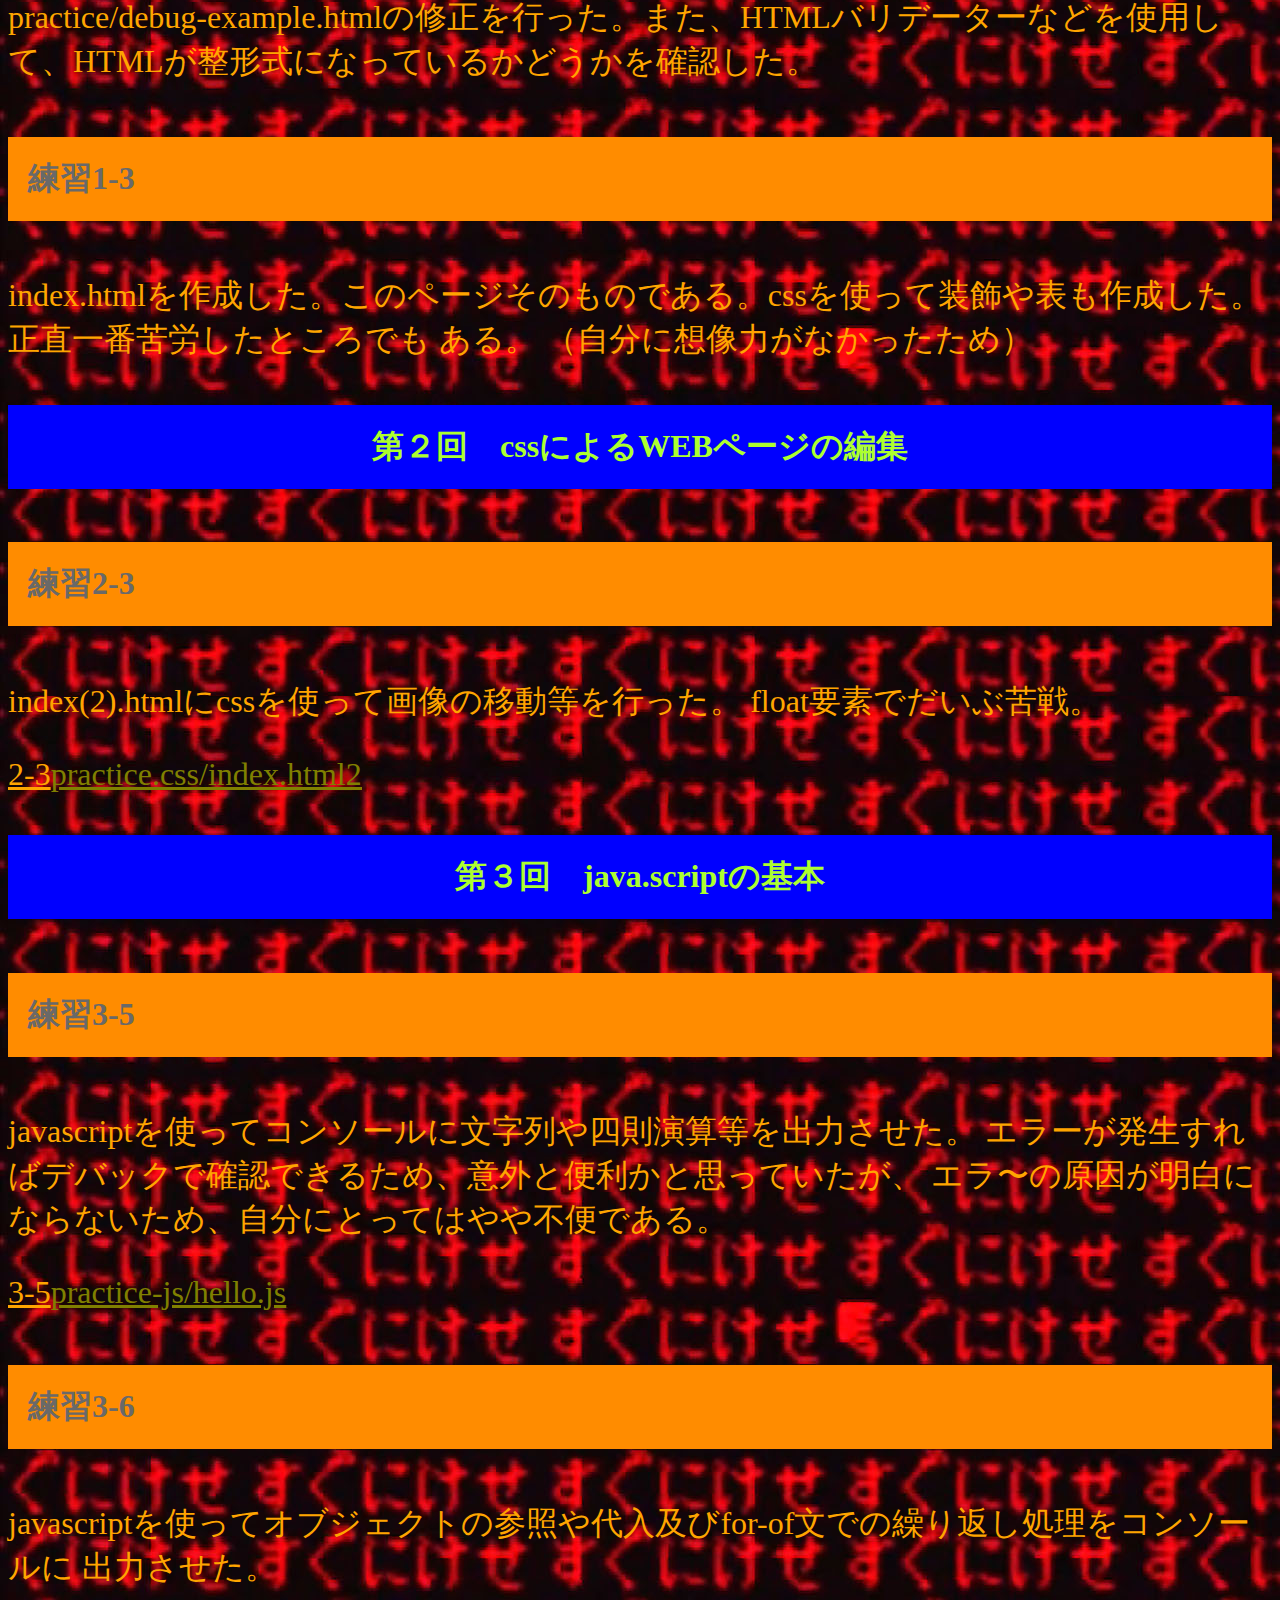
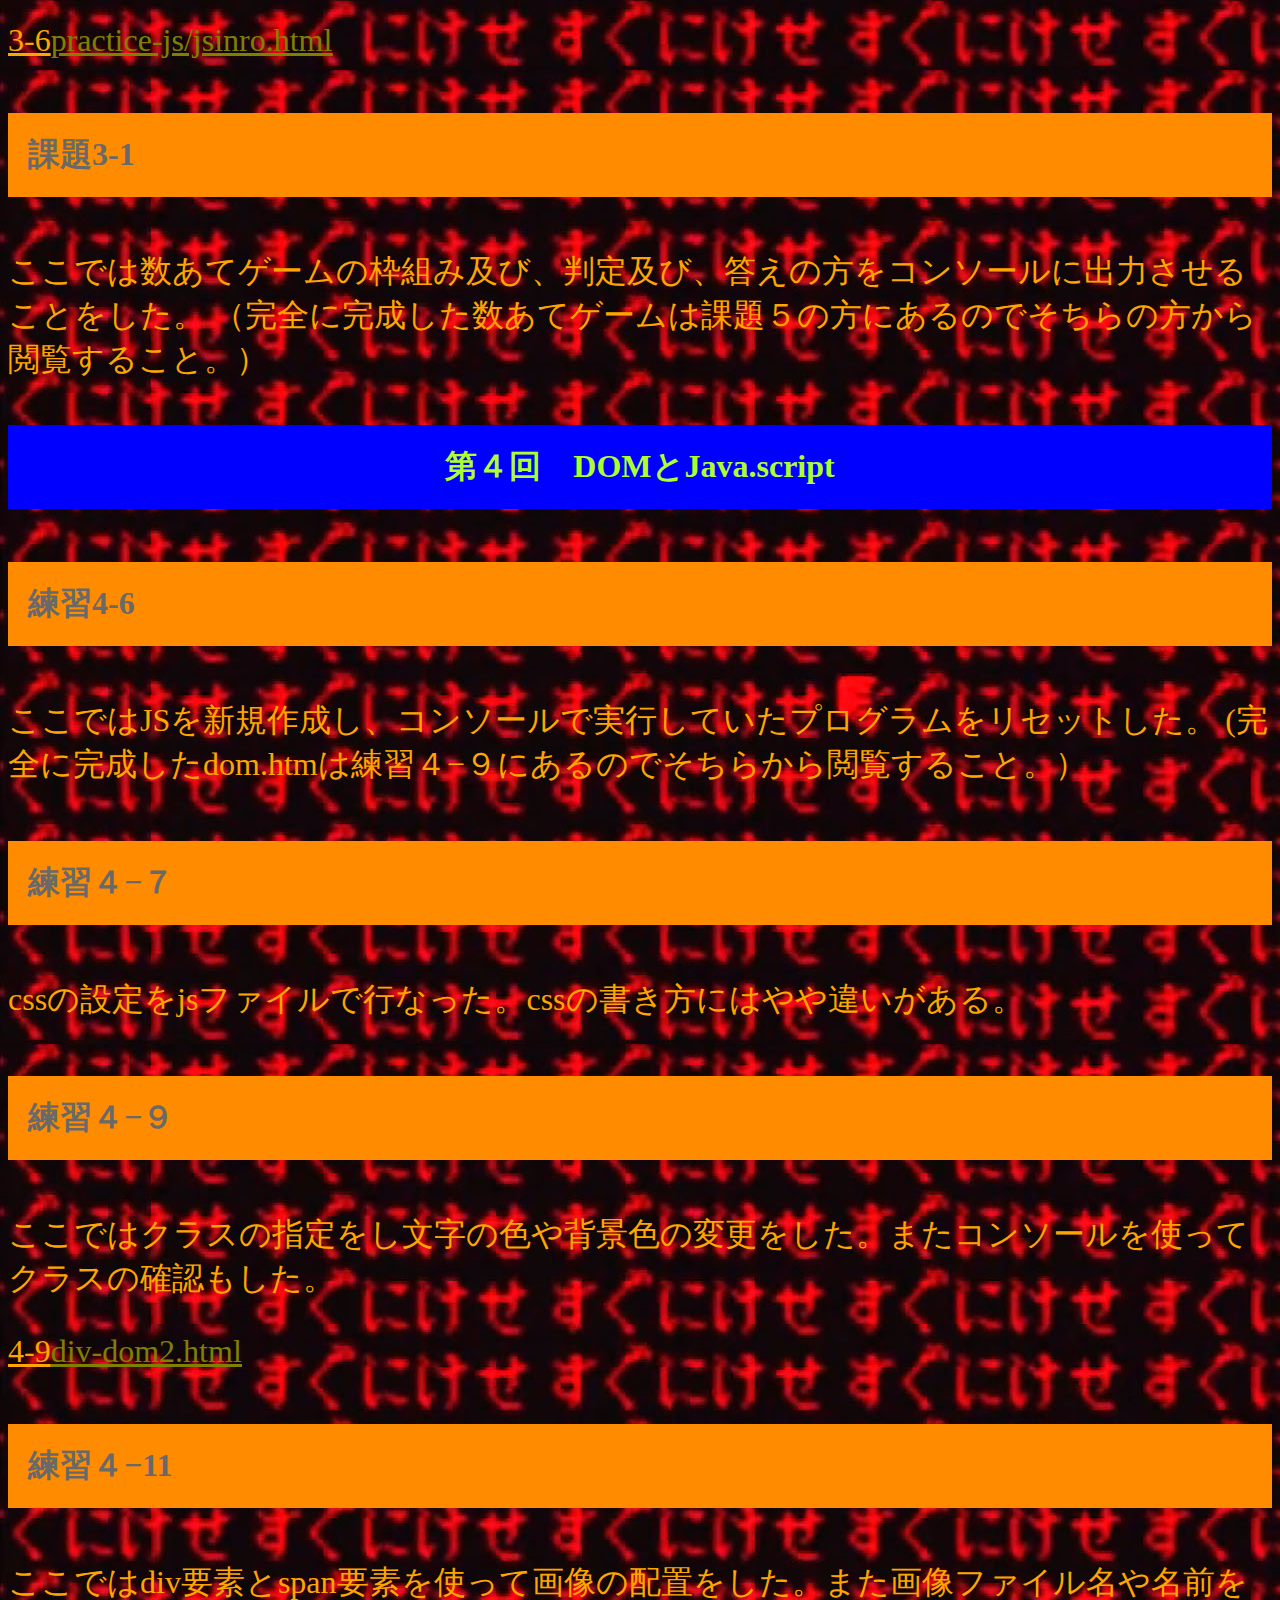
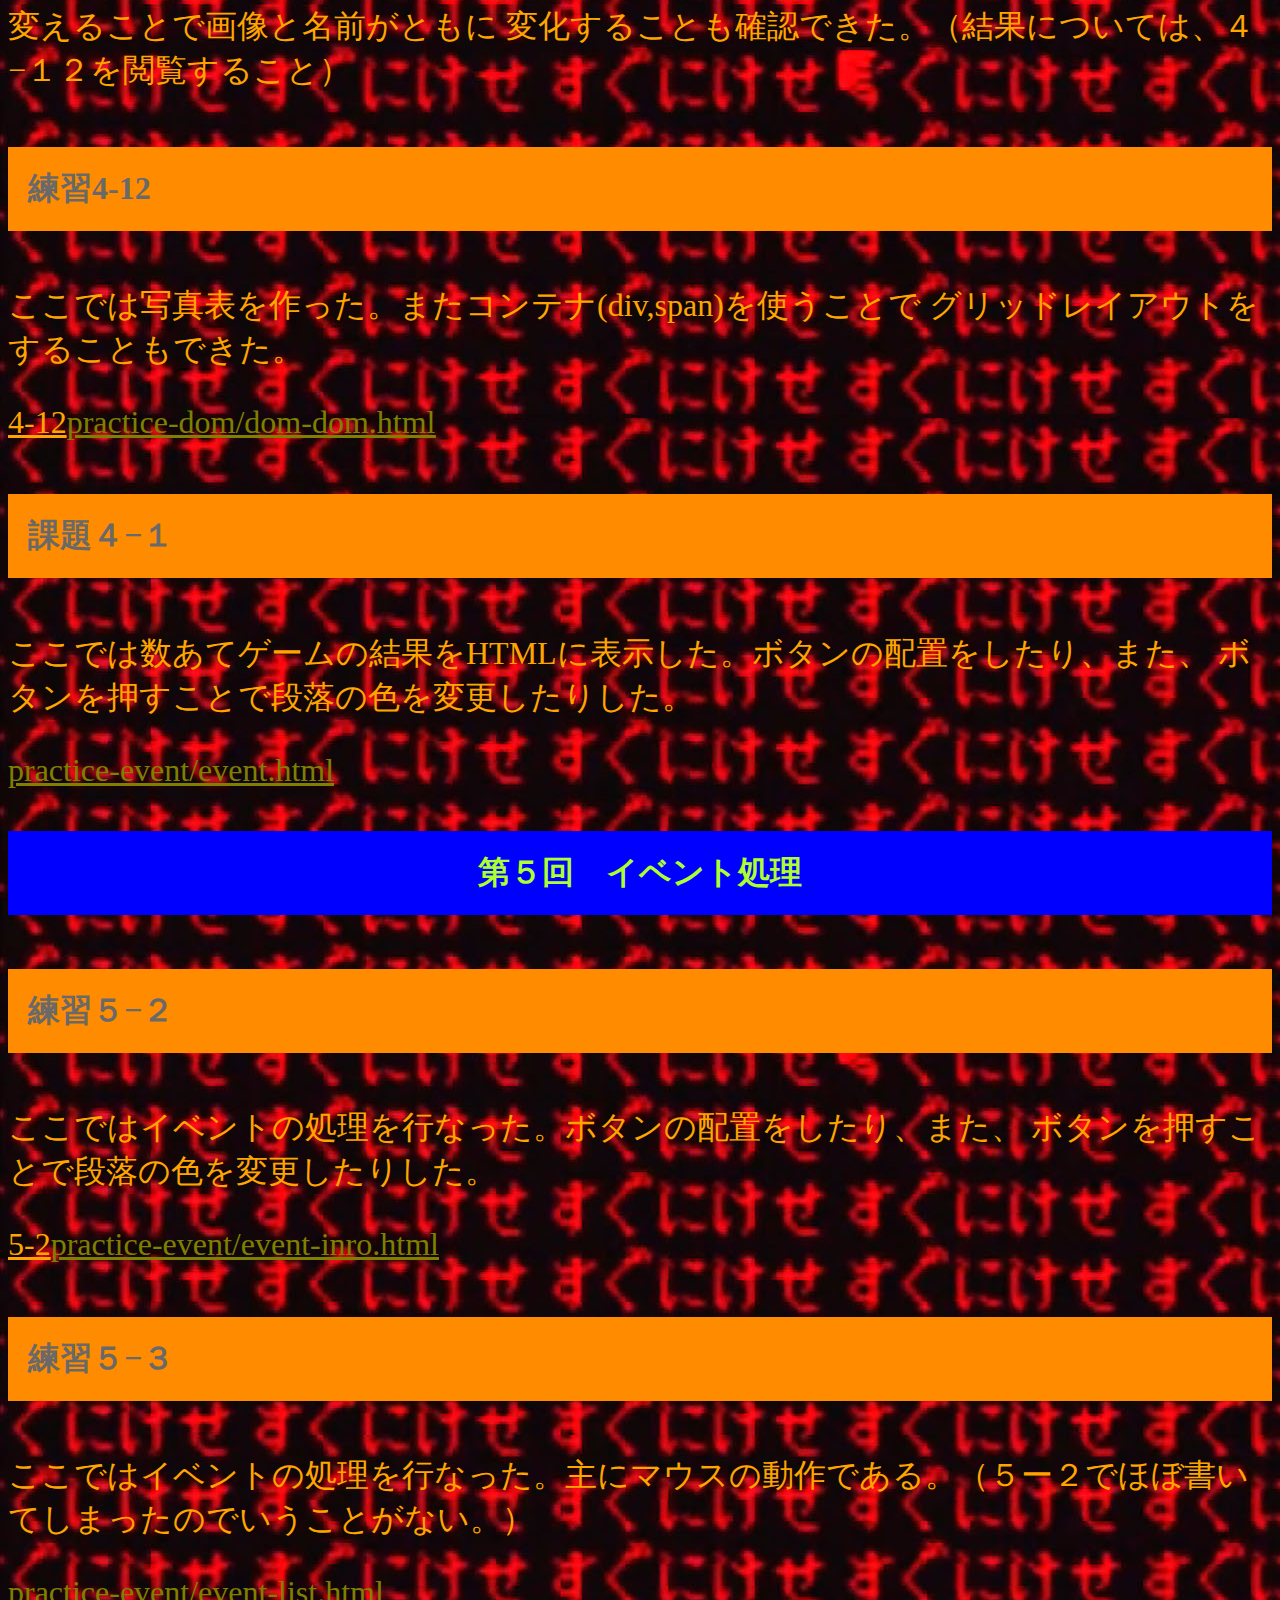
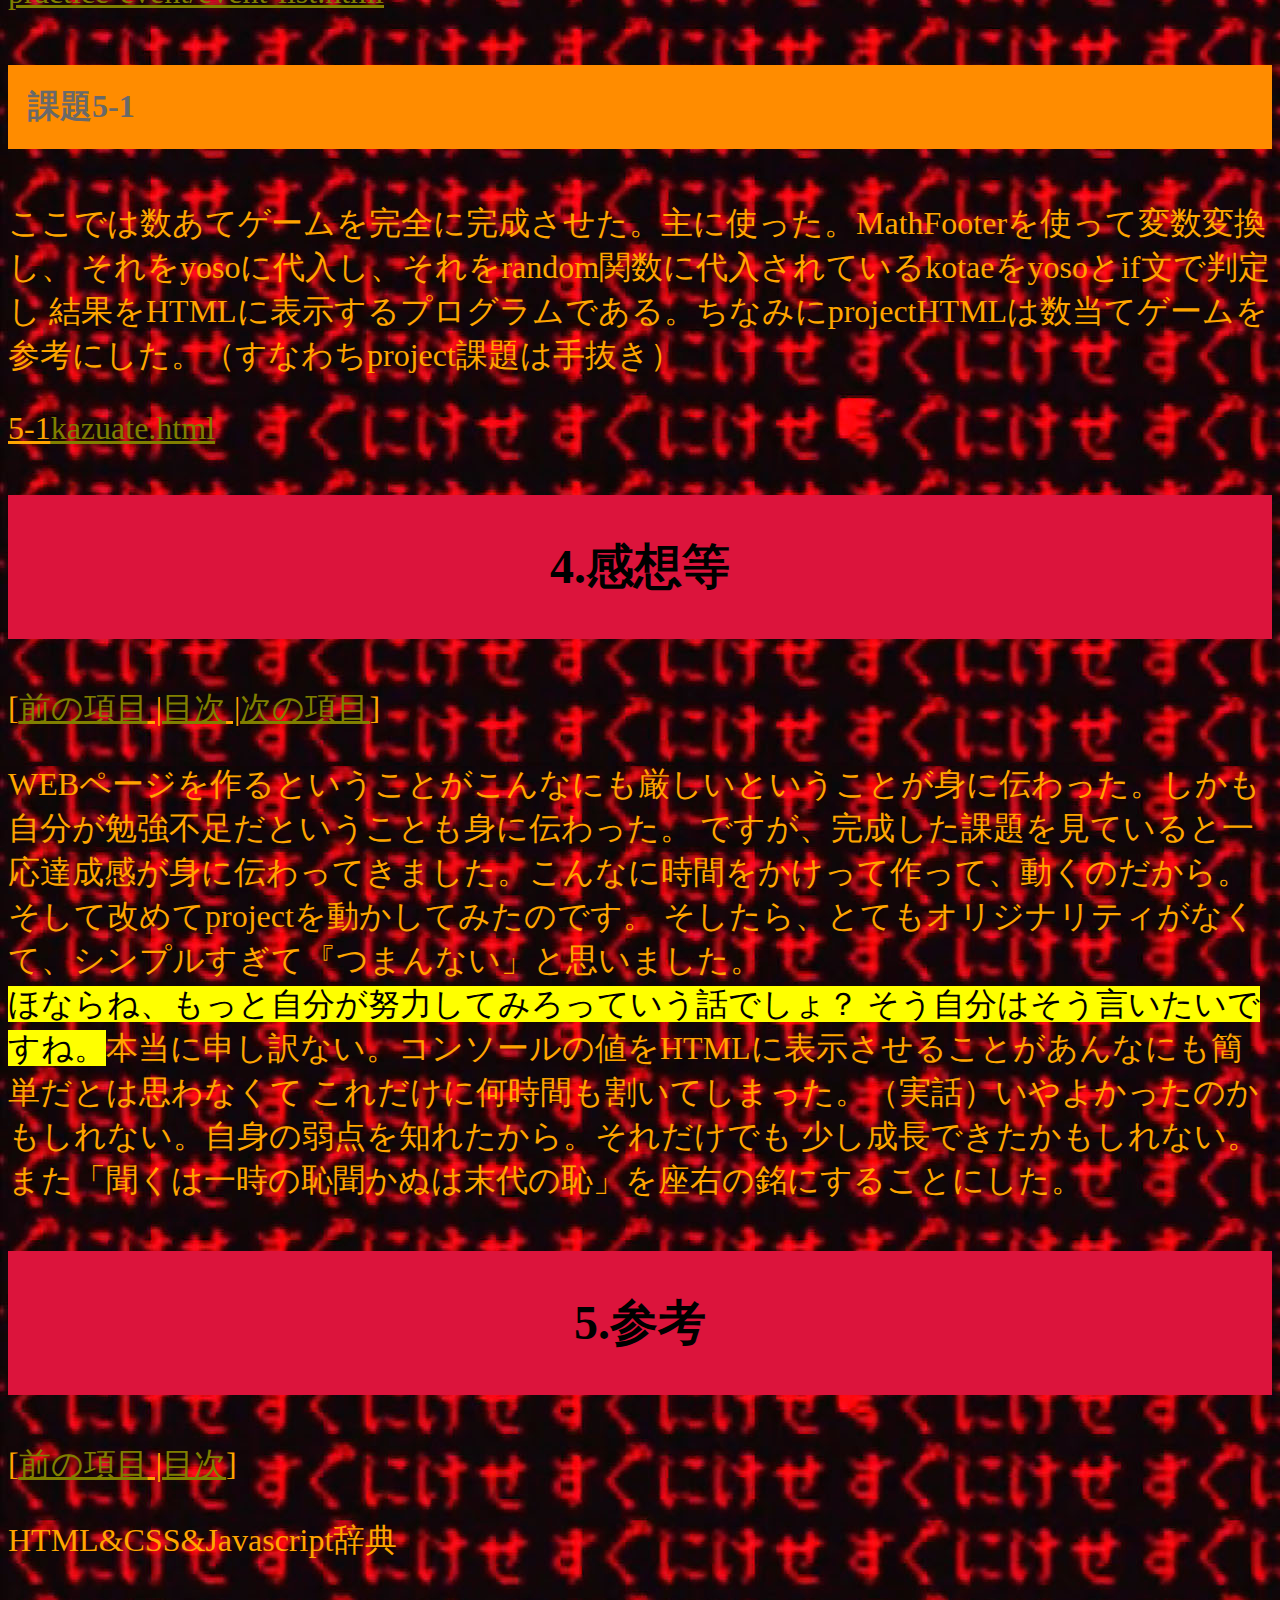
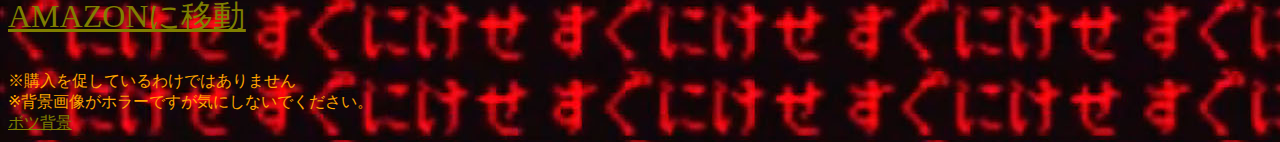
==== commit 142f89be: "変更" ====
--- a/index.html
+++ b/index.html
@@ -57,7 +57,7 @@
     <p>編集したファイル<a href="practice/text-start.html">practice/text-start.html</a></p>
     <h5>練習1-5:ナビゲーションメニューの作成</h5>
     <p2>practiceフォルダの４つのファイルをナビゲーションリンクにより接続をした。リンクの設置は、a要素を使用した。 </p2>
-    <p>編集したファイル<a href="practice/index.html">practice/index.html</a></p>
+    <p>編集したファイル<a href="practice/pictures.html">practice/pictures.html</a></p>
     <h5>課題1-2 debug-example.htmlの修正</h5>
     <p2>practice/debug-example.htmlの修正を行った。また、HTMLバリデーターなどを使用して、HTMLが整形式になっているかどうかを確認した。</p2>
     <h5>練習1-3</h5>
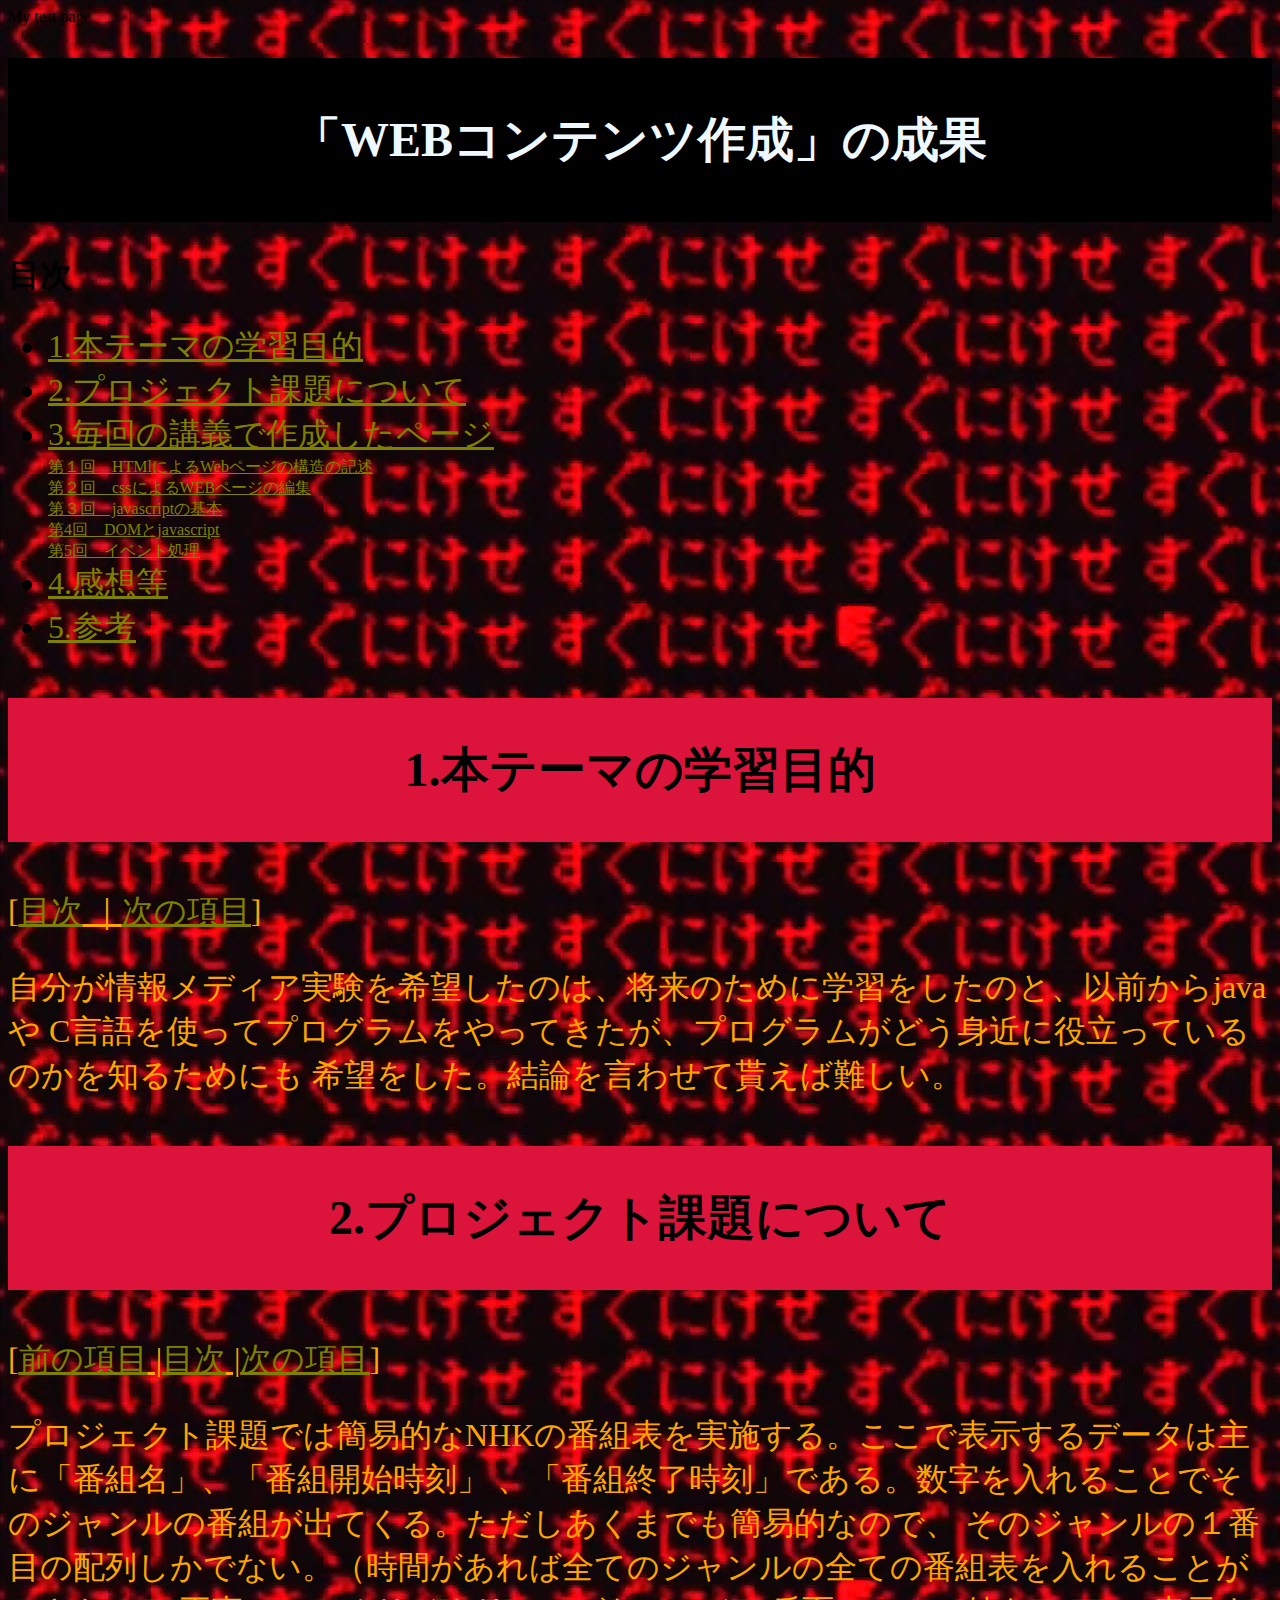
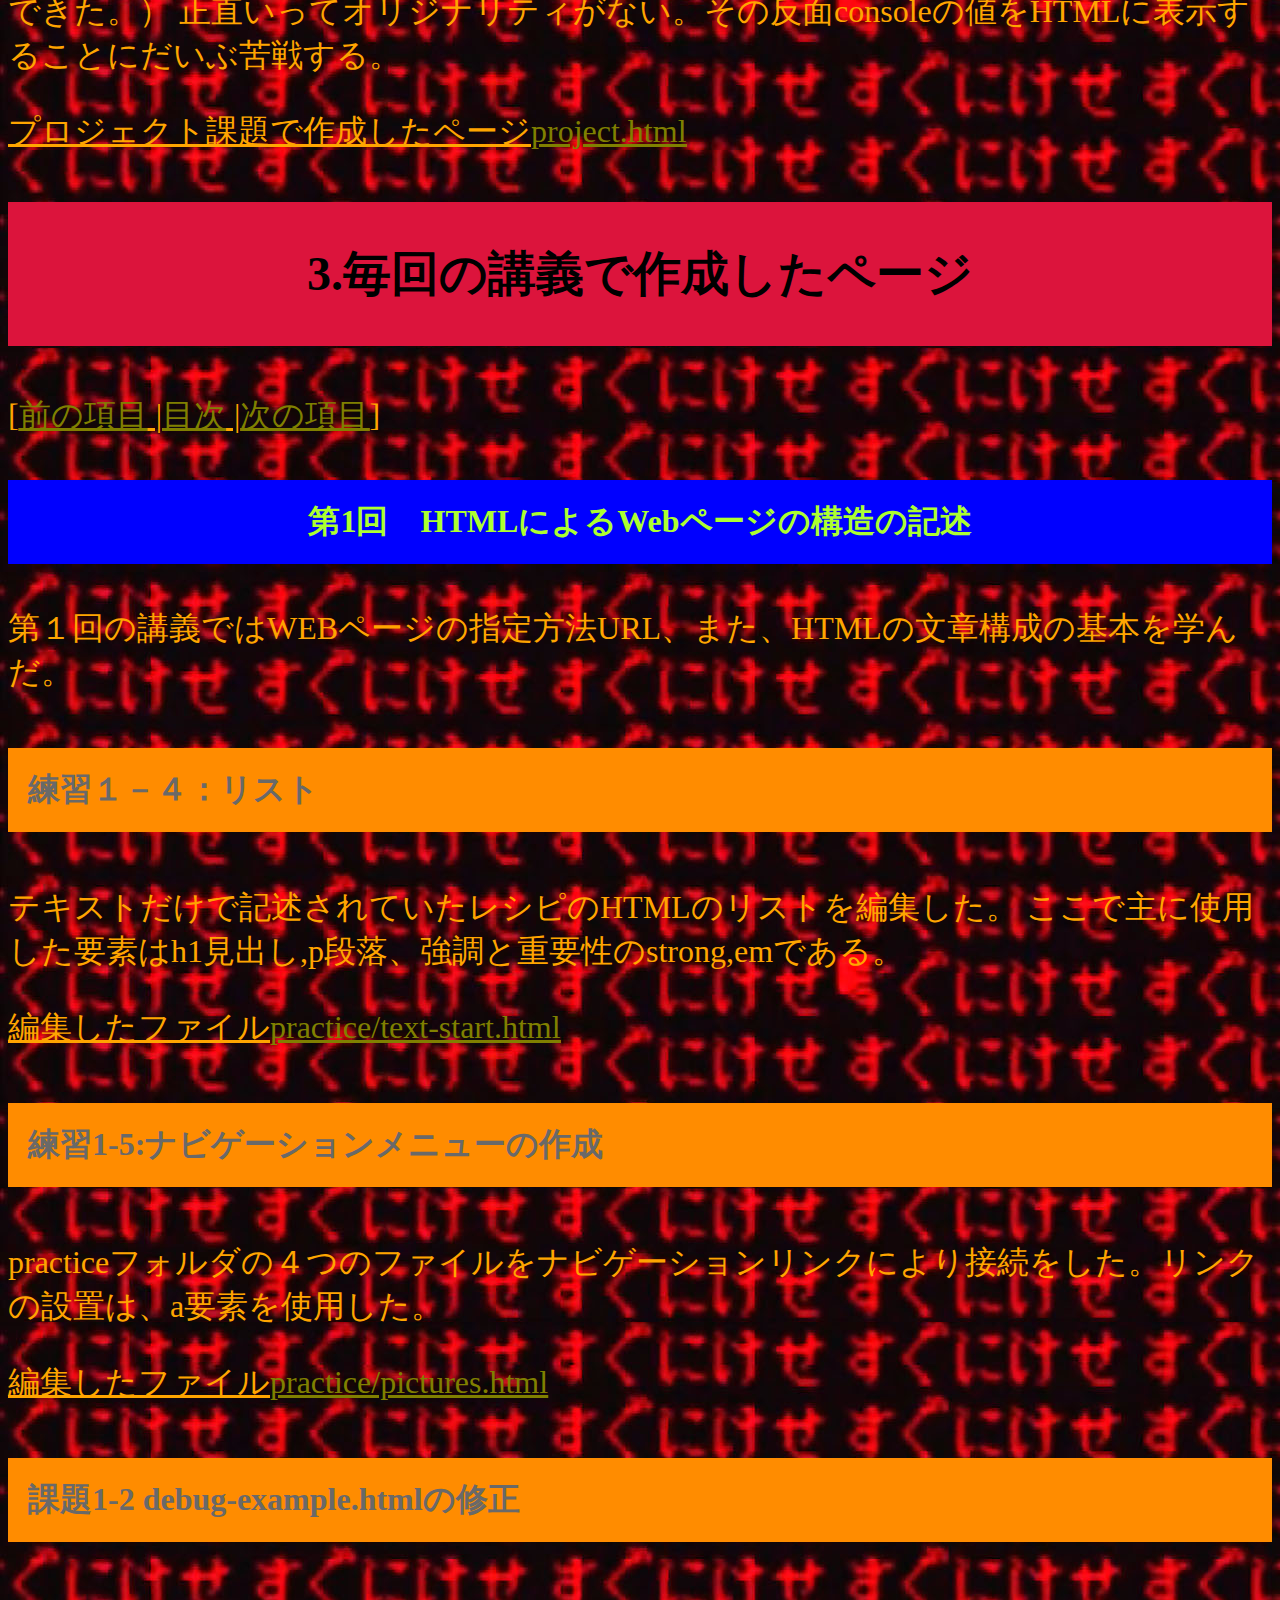
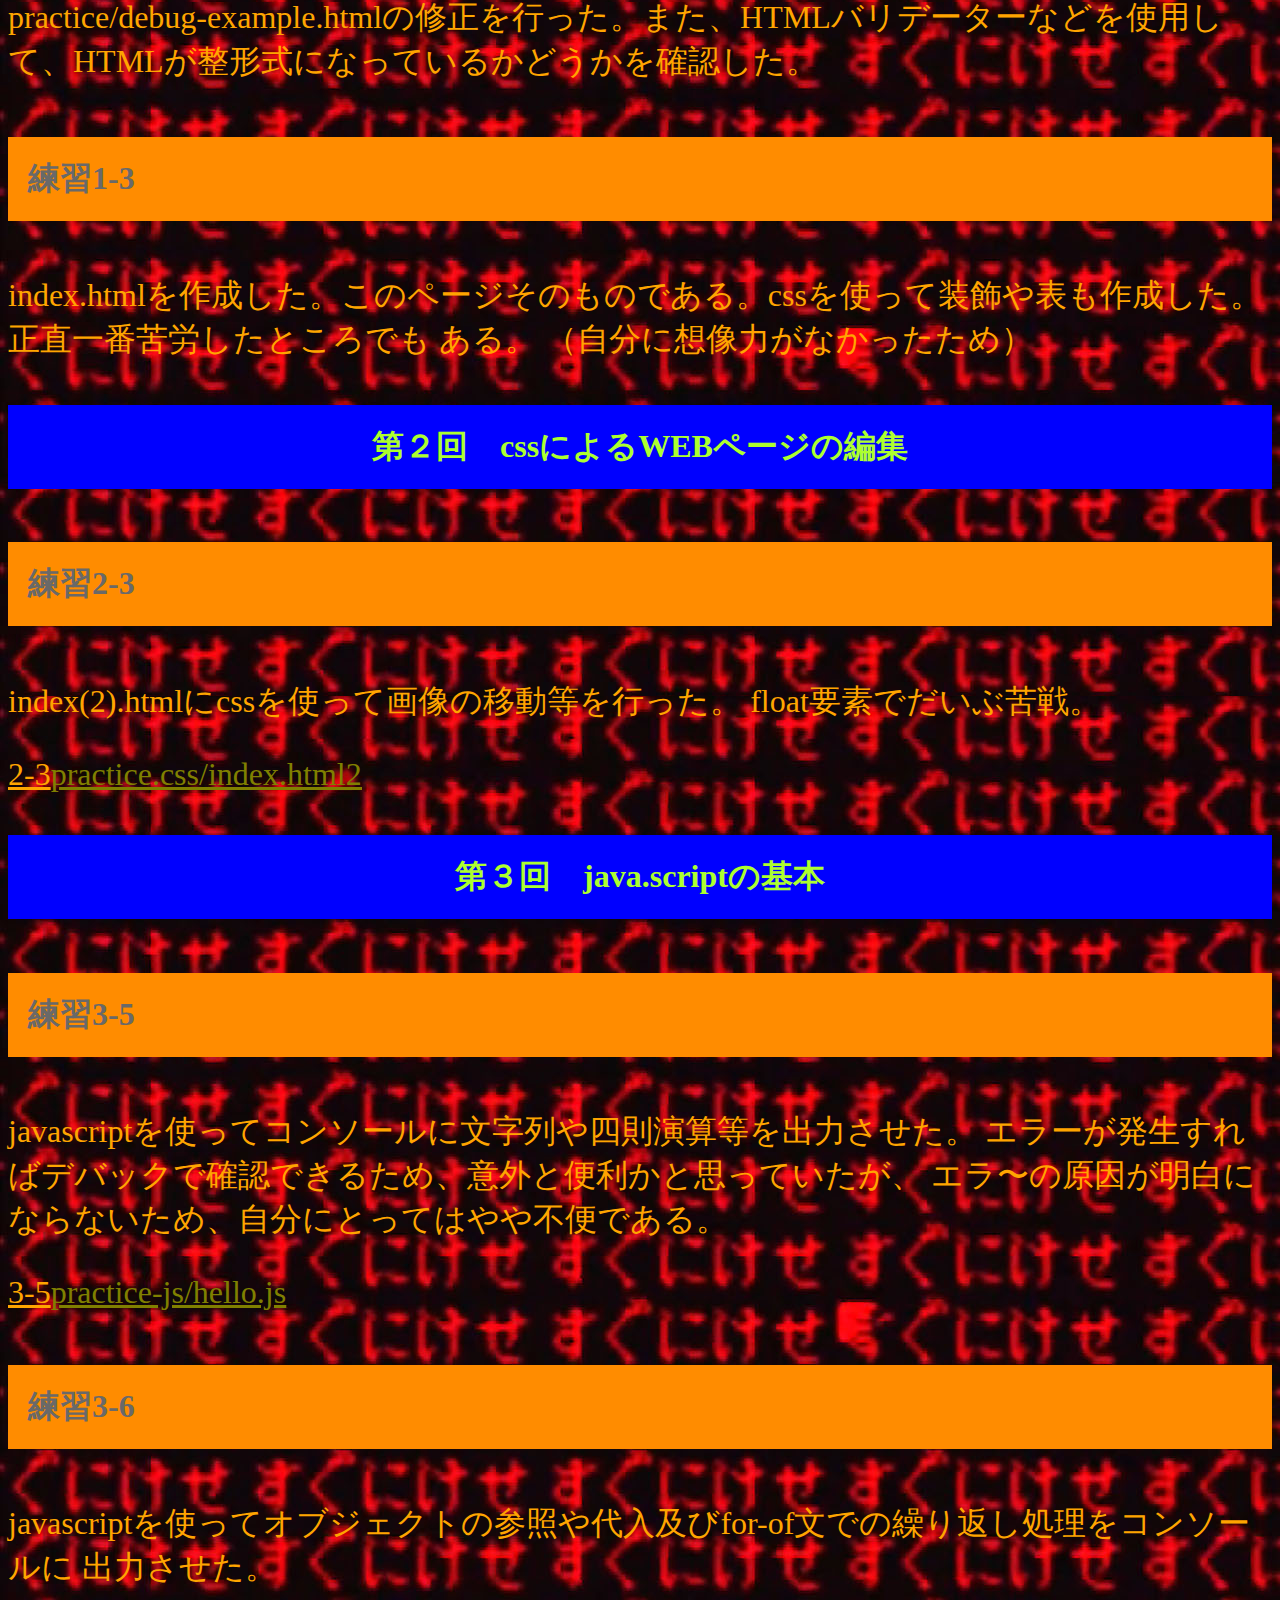
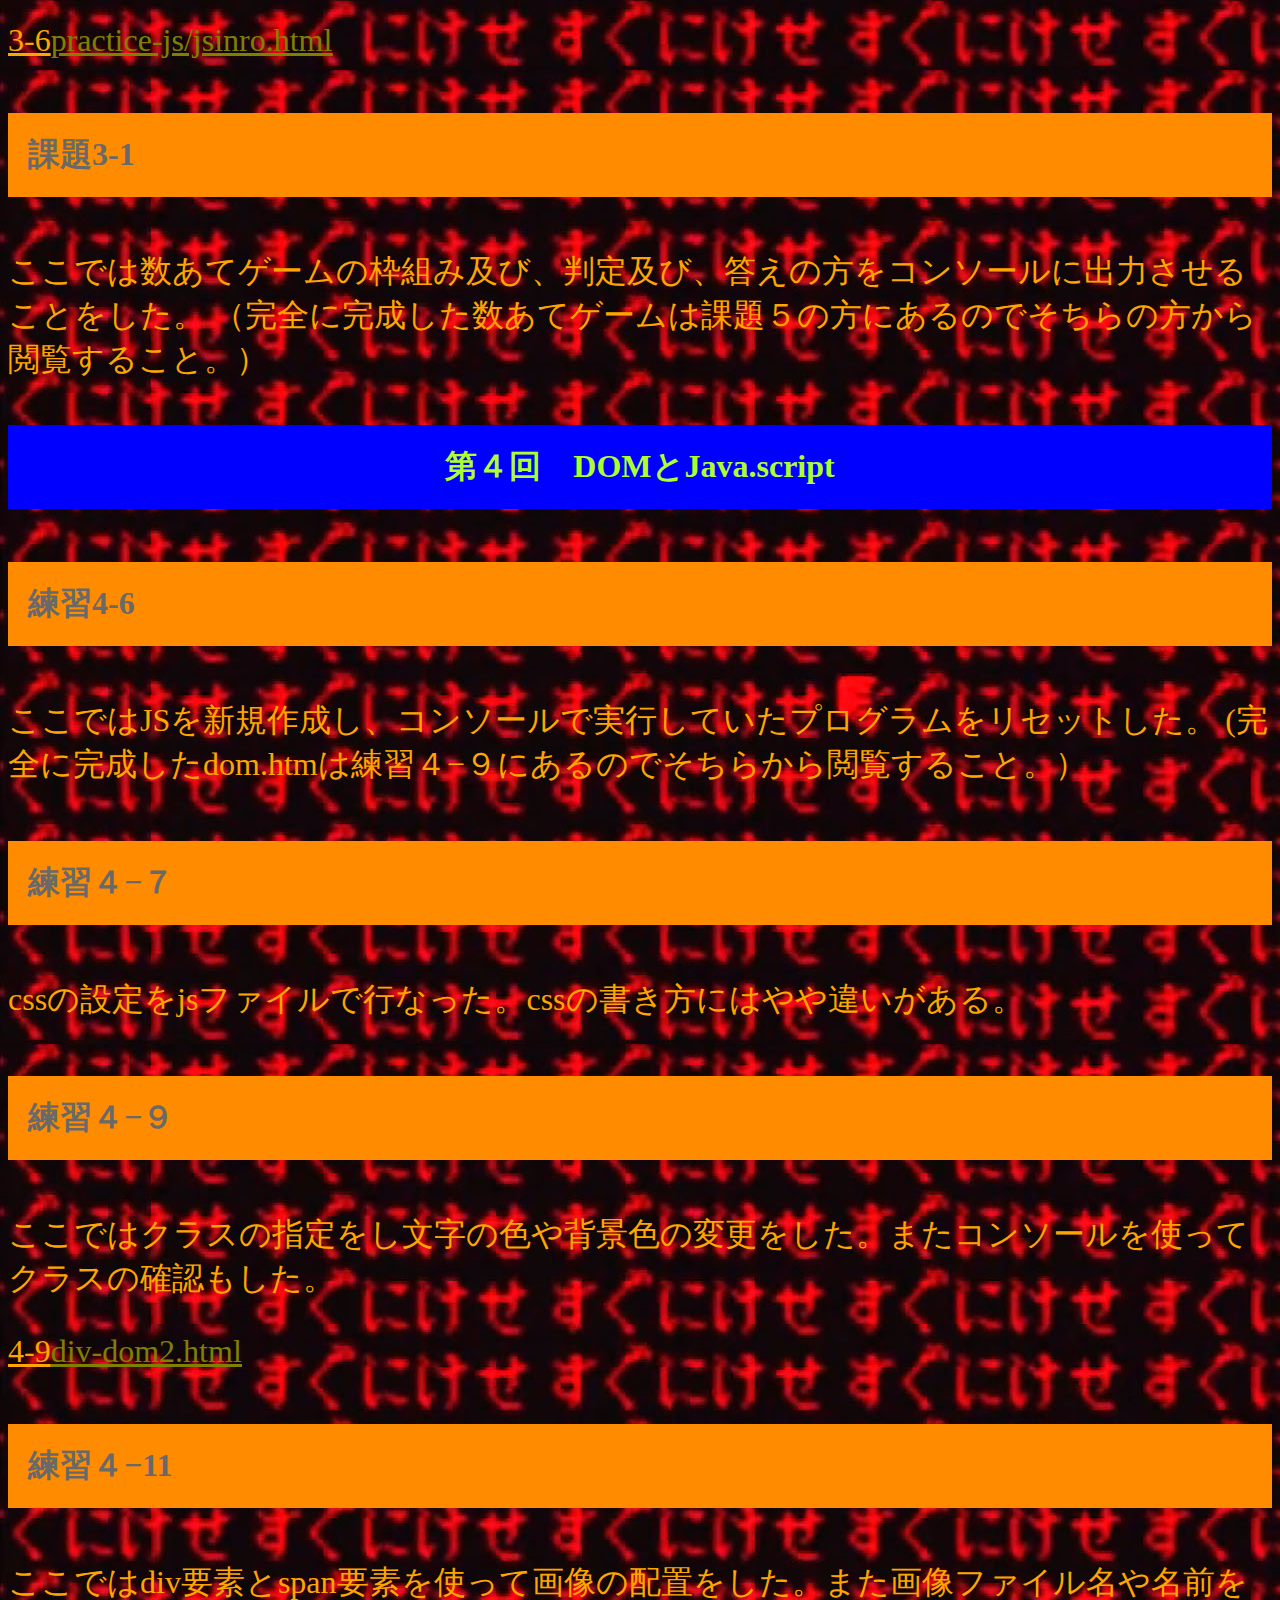
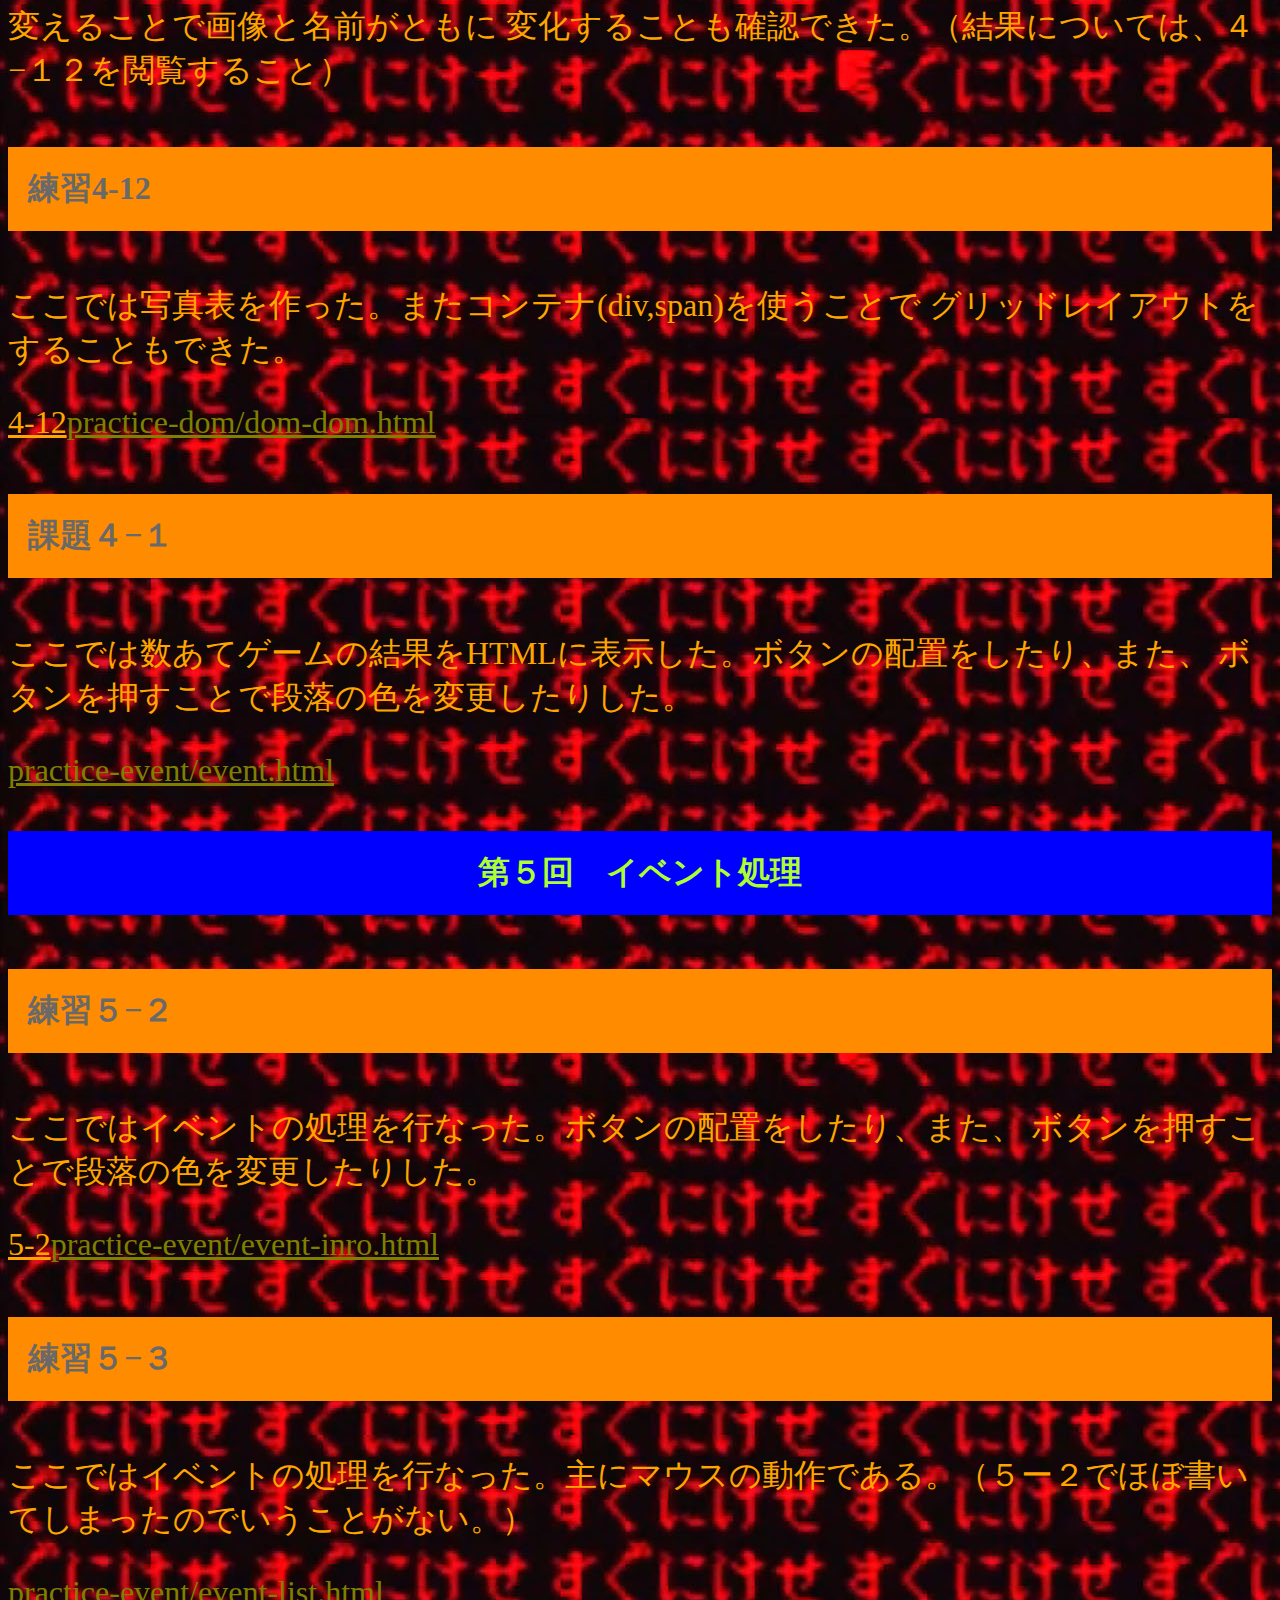
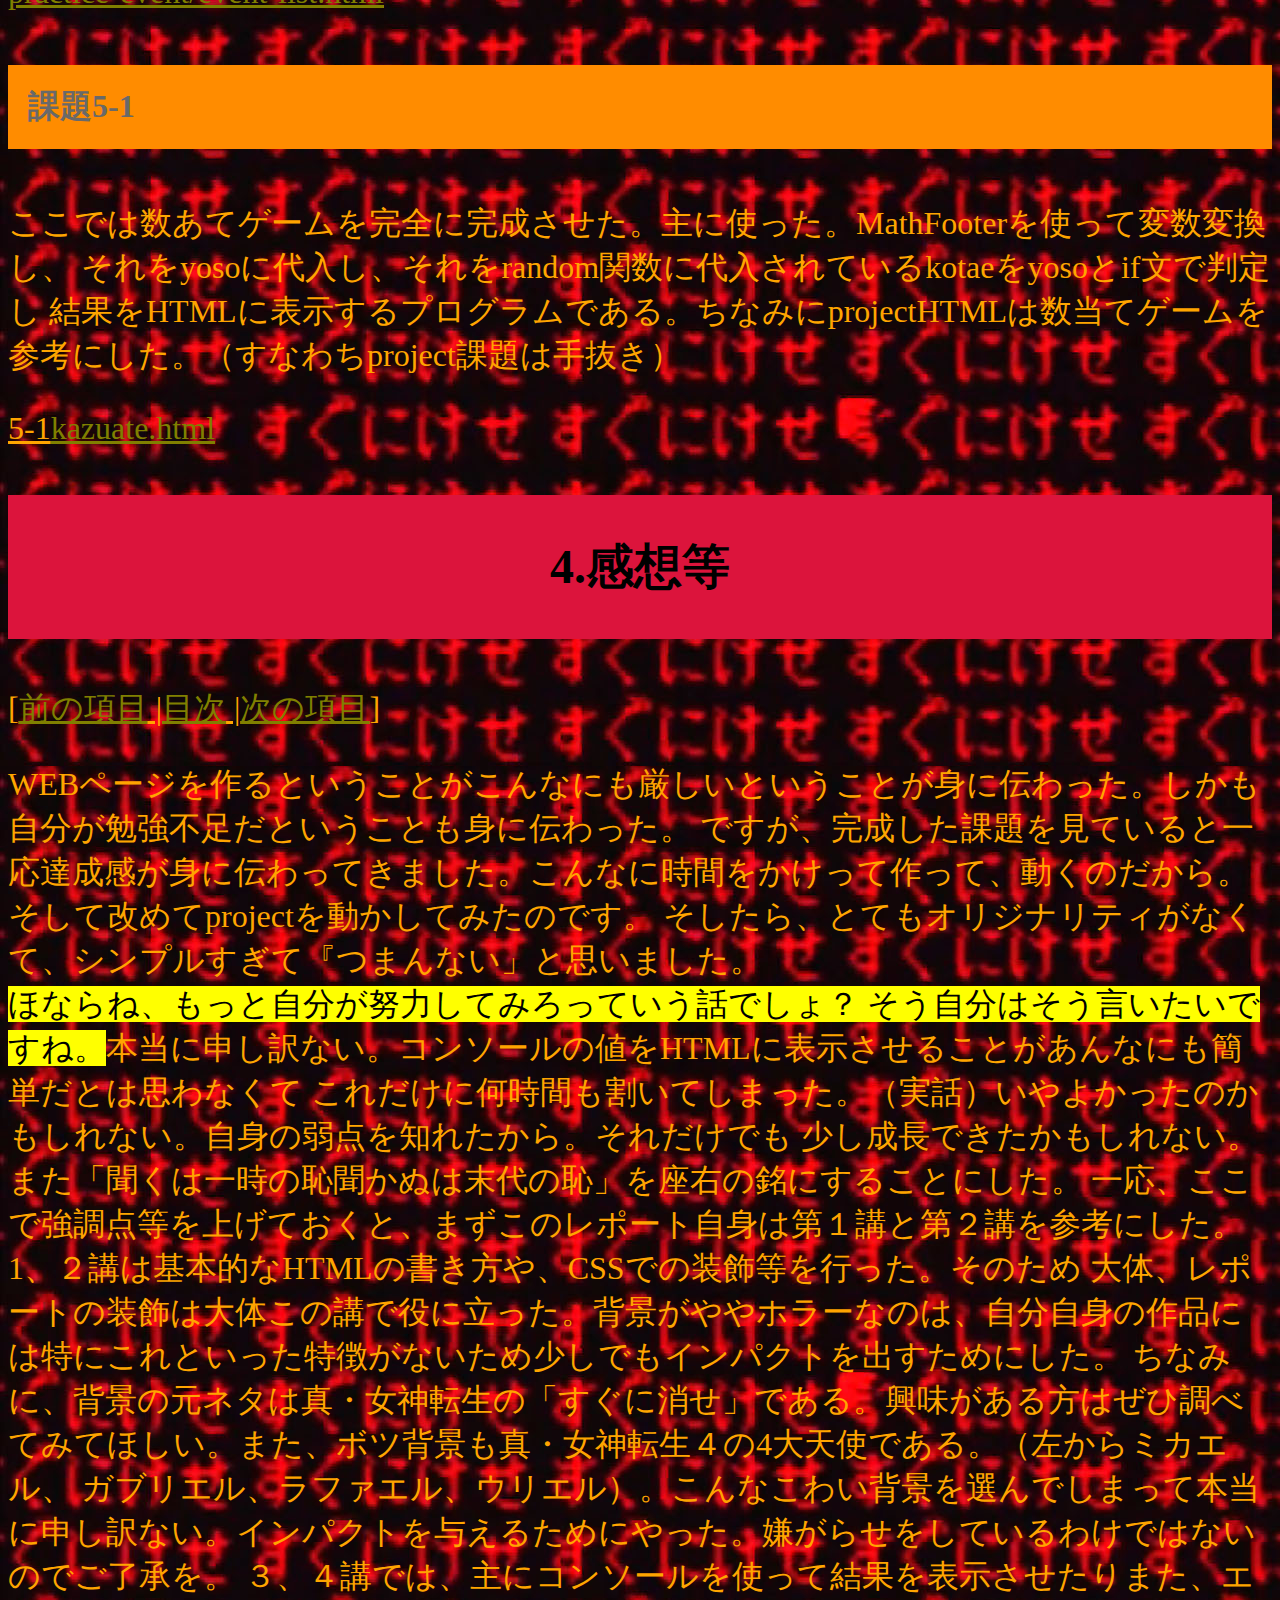
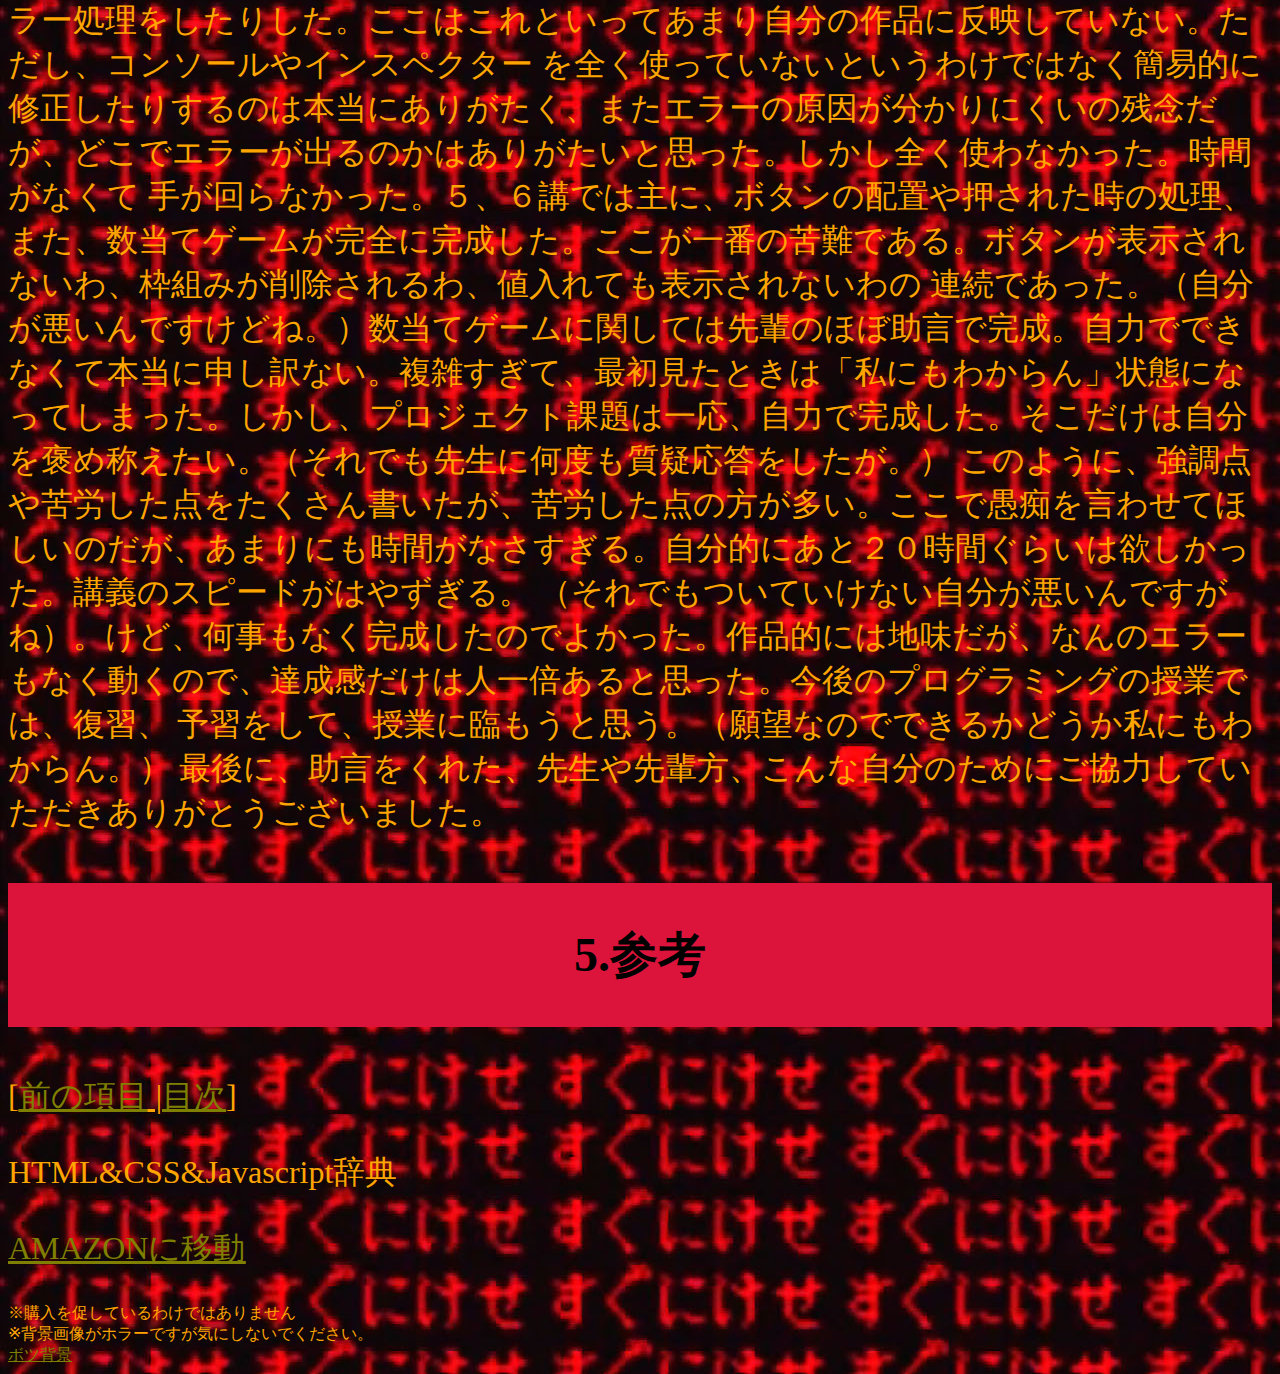
==== commit 5c78219f: "変更" ====
--- a/index.html
+++ b/index.html
@@ -140,6 +140,21 @@
         そう自分はそう言いたいですね。</mark>本当に申し訳ない。コンソールの値をHTMLに表示させることがあんなにも簡単だとは思わなくて
         これだけに何時間も割いてしまった。（実話）いやよかったのかもしれない。自身の弱点を知れたから。それだけでも
         少し成長できたかもしれない。また「聞くは一時の恥聞かぬは末代の恥」を座右の銘にすることにした。
+        一応、ここで強調点等を上げておくと、まずこのレポート自身は第１講と第２講を参考にした。1、２講は基本的なHTMLの書き方や、CSSでの装飾等を行った。そのため
+        大体、レポートの装飾は大体この講で役に立った。背景がややホラーなのは、自分自身の作品には特にこれといった特徴がないため少しでもインパクトを出すためにした。
+        ちなみに、背景の元ネタは真・女神転生の「すぐに消せ」である。興味がある方はぜひ調べてみてほしい。また、ボツ背景も真・女神転生４の4大天使である。（左からミカエル、
+        ガブリエル、ラファエル、ウリエル）。こんなこわい背景を選んでしまって本当に申し訳ない。インパクトを与えるためにやった。嫌がらせをしているわけではないのでご了承を。
+        ３、４講では、主にコンソールを使って結果を表示させたりまた、エラー処理をしたりした。ここはこれといってあまり自分の作品に反映していない。ただし、コンソールやインスペクター
+        を全く使っていないというわけではなく簡易的に修正したりするのは本当にありがたく、またエラーの原因が分かりにくいの残念だが、どこでエラーが出るのかはありがたいと思った。しかし全く使わなかった。時間がなくて
+        手が回らなかった。５、６講では主に、ボタンの配置や押された時の処理、また、数当てゲームが完全に完成した。ここが一番の苦難である。ボタンが表示されないわ、枠組みが削除されるわ、値入れても表示されないわの
+        連続であった。（自分が悪いんですけどね。）数当てゲームに関しては先輩のほぼ助言で完成。自力でできなくて本当に申し訳ない。複雑すぎて、最初見たときは「私にもわからん」状態になってしまった。しかし、プロジェクト課題は一応、自力で完成した。そこだけは自分を褒め称えたい。（それでも先生に何度も質疑応答をしたが。）
+        このように、強調点や苦労した点をたくさん書いたが、苦労した点の方が多い。ここで愚痴を言わせてほしいのだが、あまりにも時間がなさすぎる。自分的にあと２０時間ぐらいは欲しかった。講義のスピードがはやずぎる。
+        （それでもついていけない自分が悪いんですがね）。けど、何事もなく完成したのでよかった。作品的には地味だが、なんのエラーもなく動くので、達成感だけは人一倍あると思った。今後のプログラミングの授業では、復習、
+        予習をして、授業に臨もうと思う。（願望なのでできるかどうか私にもわからん。）
+
+        最後に、助言をくれた、先生や先輩方、こんな自分のためにご協力していただきありがとうございました。
+
+
     </p2>
     <h3 id="five">5.参考</h3>
     <p>
